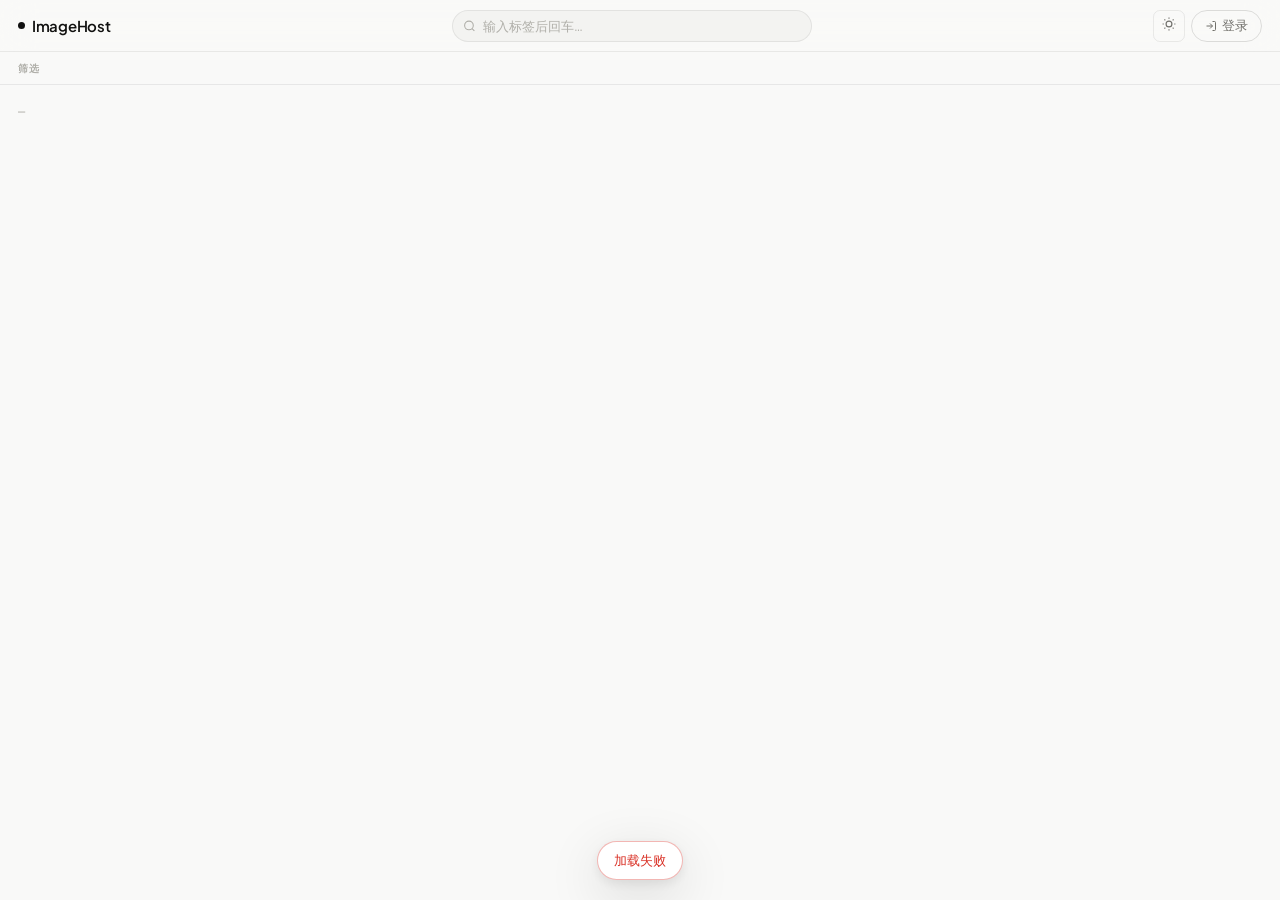
==== frontend/index.html @ a89bc26e "新增上传限制" ====
<!DOCTYPE html>
<html lang="zh-CN" data-theme="dark">
<head>
<meta charset="UTF-8">
<meta name="viewport" content="width=device-width, initial-scale=1.0">
<title>ImageHost</title>
<link rel="preconnect" href="https://fonts.googleapis.com">
<link href="https://fonts.googleapis.com/css2?family=Plus+Jakarta+Sans:ital,wght@0,300;0,400;0,500;0,600;1,300&family=JetBrains+Mono:wght@400;500&display=swap" rel="stylesheet">
<style>
/* ── TOKENS ── */
:root {
  --c-bg:       #f9f9f8;
  --c-surface:  #ffffff;
  --c-surface2: #f3f3f1;
  --c-surface3: #eaeae7;
  --c-text:     #111110;
  --c-text2:    #71706b;
  --c-text3:    #b0afa9;
  --c-border:   rgba(0,0,0,.07);
  --c-border2:  rgba(0,0,0,.12);
  --c-ink:      #111110;
  --c-ink-fg:   #ffffff;
  --c-green:    #1a9e5c;
  --c-red:      #d93025;
  --c-tag-bg:   rgba(0,0,0,.055);
  --c-tag-act:  #111110;
  --c-tag-afg:  #ffffff;
  --c-overlay:  rgba(255,255,255,.6);
  --sh-sm: 0 1px 4px rgba(0,0,0,.06), 0 0 0 1px rgba(0,0,0,.05);
  --sh-md: 0 4px 20px rgba(0,0,0,.10), 0 1px 4px rgba(0,0,0,.06);
  --sh-lg: 0 16px 56px rgba(0,0,0,.14), 0 4px 12px rgba(0,0,0,.08);
  --r: 10px;
  --r-sm: 7px;
  --r-xs: 5px;
  --font: 'Plus Jakarta Sans', sans-serif;
  --mono: 'JetBrains Mono', monospace;
}
[data-theme="dark"] {
  --c-bg:       #0d0d0c;
  --c-surface:  #161615;
  --c-surface2: #1e1e1c;
  --c-surface3: #272725;
  --c-text:     #ededea;
  --c-text2:    #7e7d78;
  --c-text3:    #47463f;
  --c-border:   rgba(255,255,255,.065);
  --c-border2:  rgba(255,255,255,.11);
  --c-ink:      #ededea;
  --c-ink-fg:   #0d0d0c;
  --c-green:    #22c06b;
  --c-red:      #f05c4e;
  --c-tag-bg:   rgba(255,255,255,.06);
  --c-tag-act:  #ededea;
  --c-tag-afg:  #0d0d0c;
  --c-overlay:  rgba(0,0,0,.75);
  --sh-sm: 0 1px 4px rgba(0,0,0,.3), 0 0 0 1px rgba(255,255,255,.04);
  --sh-md: 0 4px 20px rgba(0,0,0,.4), 0 1px 4px rgba(0,0,0,.3);
  --sh-lg: 0 20px 64px rgba(0,0,0,.7), 0 4px 16px rgba(0,0,0,.4);
}

/* ── RESET ── */
*, *::before, *::after { margin:0; padding:0; box-sizing:border-box; }
html { height:100%; }
body {
  background: var(--c-bg);
  color: var(--c-text);
  font-family: var(--font);
  font-size: 14px;
  line-height: 1.6;
  min-height: 100%;
  -webkit-font-smoothing: antialiased;
  transition: background .25s, color .25s;
}
a { text-decoration: none; color: inherit; }
button { font-family: var(--font); cursor: pointer; }

/* ── HEADER ── */
.header {
  position: sticky; top: 0; z-index: 300;
  height: 52px;
  background: color-mix(in srgb, var(--c-bg) 85%, transparent);
  backdrop-filter: blur(16px);
  -webkit-backdrop-filter: blur(16px);
  border-bottom: 1px solid var(--c-border);
  display: flex; align-items: center;
  padding: 0 18px; gap: 12px;
}
.logo {
  font-size: 15px; font-weight: 600; letter-spacing: -.3px;
  color: var(--c-text); flex-shrink: 0;
  display: flex; align-items: center; gap: 7px;
}
.logo-dot {
  width: 7px; height: 7px; border-radius: 50%;
  background: var(--c-text);
  flex-shrink: 0;
}
.header-search {
  flex: 1; display: flex; justify-content: center;
}
.search-box {
  position: relative; width: 100%; max-width: 360px;
  min-height: 32px;
  background: var(--c-surface2);
  border: 1px solid var(--c-border);
  border-radius: 99px;
  padding: 3px 10px 3px 30px;
  display: flex; align-items: center; gap: 5px; flex-wrap: wrap;
  transition: border-color .15s, background .15s;
}
.search-box:focus-within { border-color: var(--c-border2); background: var(--c-surface); }
.search-box svg {
  position: absolute; left: 10px; top: 50%; transform: translateY(-50%);
  width: 13px; height: 13px; color: var(--c-text3); pointer-events: none;
}
.search-tags { display: contents; }
.search-chip {
  display: inline-flex; align-items: center; gap: 4px;
  height: 22px; padding: 0 4px 0 8px; border-radius: 99px;
  background: var(--c-tag-act); color: var(--c-tag-afg);
  font-size: 12px; font-weight: 500; max-width: 120px;
}
.search-chip-name { overflow: hidden; text-overflow: ellipsis; white-space: nowrap; }
.search-chip-x {
  width: 15px; height: 15px; border-radius: 50%;
  border: 1px solid color-mix(in srgb, var(--c-red) 35%, transparent);
  background: color-mix(in srgb, var(--c-red) 12%, transparent);
  color: var(--c-red); cursor: pointer; font-size: 10px; line-height: 0;
  display: inline-flex; align-items: center; justify-content: center; flex-shrink: 0;
}
.search-chip-x:hover { background: color-mix(in srgb, var(--c-red) 22%, transparent); }
.search-input {
  flex: 1; min-width: 90px; height: 24px;
  background: transparent;
  border: 0;
  padding: 0;
  font-family: var(--font); font-size: 13px;
  color: var(--c-text); outline: none;
}
.search-input::placeholder { color: var(--c-text3); }
.header-right {
  display: flex; align-items: center; gap: 6px; flex-shrink: 0;
}

/* ── BUTTONS ── */
.btn {
  display: inline-flex; align-items: center; gap: 5px;
  padding: 0 13px; height: 32px; border-radius: 99px;
  border: 1px solid var(--c-border2);
  font-family: var(--font); font-size: 13px; font-weight: 500;
  color: var(--c-text2); background: transparent;
  transition: all .15s; white-space: nowrap;
}
.btn:hover { color: var(--c-text); background: var(--c-surface2); border-color: var(--c-border2); }
.btn-ink {
  background: var(--c-ink); color: var(--c-ink-fg); border-color: transparent;
}
.btn-ink:hover { opacity: .85; color: var(--c-ink-fg); background: var(--c-ink); border-color: transparent; }
.btn-icon {
  width: 32px; height: 32px; padding: 0; border-radius: var(--r-sm);
  border: 1px solid var(--c-border);
  background: transparent; color: var(--c-text2);
  display: inline-flex; align-items: center; justify-content: center;
  transition: all .15s;
}
.btn-icon:hover { background: var(--c-surface2); color: var(--c-text); }
.btn-ghost-danger {
  color: var(--c-red); border-color: transparent; background: transparent;
  padding: 0 10px; height: 28px; font-size: 12px; border-radius: var(--r-xs);
}
.btn-ghost-danger:hover { background: color-mix(in srgb, var(--c-red) 10%, transparent); }

/* user pill */
.user-pill {
  display: none; align-items: center; gap: 6px;
  height: 32px; padding: 0 10px 0 8px;
  border-radius: 99px;
  border: 1px solid var(--c-border2);
  background: var(--c-surface2);
  font-size: 12px; font-weight: 500; color: var(--c-text2);
}
.user-pill.show { display: flex; }
.user-pill-dot { width: 6px; height: 6px; border-radius: 50%; background: var(--c-green); flex-shrink: 0; }
.user-pill-name { font-family: var(--mono); font-size: 11px; max-width: 72px; overflow: hidden; text-overflow: ellipsis; white-space: nowrap; }
.user-pill-sep { width: 1px; height: 14px; background: var(--c-border2); }
.user-pill-logout {
  background: none; border: none; color: var(--c-text3); font-size: 12px;
  font-family: var(--font); font-weight: 500; cursor: pointer; padding: 0;
  transition: color .15s;
}
.user-pill-logout:hover { color: var(--c-red); }

/* theme icon toggle */
[data-theme="dark"]  .icon-sun  { display: none; }
[data-theme="light"] .icon-moon { display: none; }

/* ── TAG ROW ── */
.tagrow {
  background: var(--c-bg);
  border-bottom: 1px solid var(--c-border);
  padding: 8px 18px;
  display: flex; align-items: center; gap: 7px;
  overflow-x: auto; scrollbar-width: none;
  cursor: grab;
  user-select: none;
  -webkit-user-select: none;
  overscroll-behavior-x: contain;
}
.tagrow.dragging { cursor: grabbing; }
.tagrow::-webkit-scrollbar { display: none; }
.tagrow-label {
  font-size: 10px; font-weight: 600; letter-spacing: .07em;
  text-transform: uppercase; color: var(--c-text3);
  white-space: nowrap; flex-shrink: 0;
}
.tag {
  display: inline-flex; align-items: center; gap: 4px;
  padding: 0 10px; height: 26px; border-radius: 99px;
  background: var(--c-tag-bg); border: 1px solid transparent;
  font-size: 12px; font-weight: 500; color: var(--c-text2);
  cursor: pointer; transition: all .15s; white-space: nowrap; flex-shrink: 0;
}
.tag:hover { background: var(--c-surface3); color: var(--c-text); }
.tag.on { background: var(--c-tag-act); color: var(--c-tag-afg); }
.tag-count {
  font-size: 10px; font-family: var(--mono); opacity: .55;
}
.tag.on .tag-count { opacity: .65; }

/* ── MAIN ── */
.main { padding: 18px; max-width: 1600px; margin: 0 auto; }
.bar {
  display: flex; align-items: center; justify-content: space-between;
  margin-bottom: 16px; gap: 8px; flex-wrap: wrap;
}
.bar-actions {
  display: flex; align-items: center; justify-content: flex-end;
  gap: 8px; flex-wrap: wrap;
}
.bar-count {
  font-size: 12px; font-family: var(--mono); color: var(--c-text3);
}
.bar-count b { color: var(--c-text2); font-weight: 500; }
.bulk-actions {
  position: fixed;
  top: 64px;
  right: 18px;
  z-index: 360;
  display: none; align-items: center; gap: 6px; flex-wrap: wrap;
  padding: 4px;
  border: 1px solid var(--c-border);
  border-radius: 99px;
  background: var(--c-surface2);
  box-shadow: var(--sh-md);
  backdrop-filter: blur(14px);
  -webkit-backdrop-filter: blur(14px);
}
.bulk-actions.show { display: flex; }
.bulk-count {
  padding: 0 8px;
  font-size: 11px; font-family: var(--mono); color: var(--c-text2);
  white-space: nowrap;
}
.btn-bulk {
  height: 26px; padding: 0 9px;
  border-radius: 99px;
  font-size: 11px;
}
.btn-bulk-danger {
  color: var(--c-red);
  border-color: color-mix(in srgb, var(--c-red) 28%, transparent);
}
.btn-bulk-danger:hover {
  color: var(--c-red);
  background: color-mix(in srgb, var(--c-red) 10%, transparent);
}

/* ── MASONRY ── */
.masonry {
  --cols: 5;
  --gap: 10px;
  position: relative;
  display: block;
  width: 100%;
}

.card {
  position: absolute;
  top: 0;
  left: 0;
  border-radius: var(--r);
  overflow: hidden;
  background: var(--c-surface3);
  cursor: zoom-in;
  will-change: transform;
}
.card::before {
  content: "";
  position: absolute;
  inset: 0;
  z-index: 0;
  background: linear-gradient(110deg, var(--c-surface2) 0%, var(--c-surface3) 42%, var(--c-surface2) 84%);
  background-size: 220% 100%;
  animation: cardLoad 1.25s ease-in-out infinite;
  opacity: 1;
  transition: opacity .22s;
}
.card::after {
  content: "";
  position: absolute;
  left: 50%;
  top: 50%;
  z-index: 1;
  width: 22px;
  height: 22px;
  margin: -11px 0 0 -11px;
  border-radius: 50%;
  border: 2px solid color-mix(in srgb, var(--c-text2) 24%, transparent);
  border-top-color: var(--c-text2);
  animation: spin .75s linear infinite;
  opacity: .85;
  transition: opacity .18s;
}
.card.loaded::before,
.card.loaded::after,
.card.error::after { opacity: 0; pointer-events: none; }
.card.error::before { opacity: .45; animation: none; }
.card img {
  width: 100%; height: 100%; display: block;
  object-fit: cover;
  opacity: 0;
  position: relative;
  z-index: 1;
  transition: opacity .24s ease, transform .45s cubic-bezier(.25,.46,.45,.94);
}
.card.is-landscape { aspect-ratio: 4 / 3; }
.card.is-portrait { aspect-ratio: 3 / 4; }
.card.is-square { aspect-ratio: 1 / 1; }
.card.loaded img { opacity: 1; }
.card:hover img { transform: scale(1.04); }
@keyframes cardLoad { 0%{background-position: 120% 0} 100%{background-position: -120% 0} }
@keyframes spin { to { transform: rotate(360deg); } }

.card-select {
  position: absolute;
  top: 8px;
  left: 8px;
  z-index: 4;
  width: 28px;
  height: 28px;
  display: flex;
  align-items: center;
  justify-content: center;
  opacity: 0;
  transform: translateY(-2px);
  transition: opacity .16s, transform .16s;
  cursor: pointer;
}
.card:hover .card-select,
.card.selected .card-select {
  opacity: 1;
  transform: translateY(0);
}
.card-select input {
  position: absolute;
  opacity: 0;
  pointer-events: none;
}
.card-select-box {
  width: 18px;
  height: 18px;
  border-radius: 5px;
  border: 1.5px solid rgba(255,255,255,.78);
  background: rgba(0,0,0,.38);
  box-shadow: 0 2px 10px rgba(0,0,0,.3);
  backdrop-filter: blur(8px);
  -webkit-backdrop-filter: blur(8px);
  display: flex;
  align-items: center;
  justify-content: center;
  color: #fff;
  transition: background .15s, border-color .15s;
}
.card-select-box svg {
  width: 13px;
  height: 13px;
  opacity: 0;
  transform: scale(.8);
  transition: opacity .12s, transform .12s;
}
.card.selected .card-select-box {
  background: var(--c-ink);
  border-color: var(--c-ink);
  color: var(--c-ink-fg);
}
.card.selected .card-select-box svg {
  opacity: 1;
  transform: scale(1);
}

/* hover action strip — slim, at the bottom */
.card-strip {
  position: absolute; bottom: 0; left: 0; right: 0;
  z-index: 2;
  padding: 28px 8px 8px;
  background: linear-gradient(to top, rgba(0,0,0,.72) 0%, transparent 100%);
  display: flex; align-items: flex-end; justify-content: space-between;
  opacity: 0; transition: opacity .22s;
  gap: 4px;
}
.card:hover .card-strip { opacity: 1; }

.card-tags-row {
  display: flex; flex-wrap: wrap; gap: 3px; flex: 1; min-width: 0;
}
.card-tag-chip {
  padding: 1px 6px; border-radius: 99px; font-size: 9px; font-weight: 600;
  background: rgba(255,255,255,.16); color: rgba(255,255,255,.9);
  cursor: pointer; transition: background .15s; letter-spacing: .02em;
}
.card-tag-chip:hover { background: rgba(255,255,255,.3); }

.card-btns { display: flex; gap: 4px; flex-shrink: 0; }
.card-action {
  width: 26px; height: 26px; border-radius: var(--r-xs);
  background: rgba(255,255,255,.14); backdrop-filter: blur(8px);
  border: none; color: rgba(255,255,255,.9);
  display: flex; align-items: center; justify-content: center;
  cursor: pointer; transition: background .15s; flex-shrink: 0;
}
.card-action:hover { background: rgba(255,255,255,.28); }
.card-action.del { background: rgba(220,50,40,.45); }
.card-action.del:hover { background: rgba(220,50,40,.72); }
.card-action svg { width: 13px; height: 13px; }

.gif-chip {
  position: absolute; top: 8px; right: 8px;
  z-index: 2;
  background: #e83535; color: #fff;
  border-radius: 4px; padding: 1px 5px;
  font-size: 9px; font-weight: 700; font-family: var(--mono);
  letter-spacing: .05em; line-height: 16px;
}

/* skeleton */
.skel {
  position: absolute;
  top: 0;
  left: 0;
  border-radius: var(--r); background: var(--c-surface2);
  animation: sk 1.5s ease-in-out infinite;
  will-change: transform;
}
.skel.is-landscape { aspect-ratio: 4 / 3; }
.skel.is-portrait { aspect-ratio: 3 / 4; }
.skel.is-square { aspect-ratio: 1 / 1; }
@keyframes sk { 0%,100%{opacity:1} 50%{opacity:.4} }

/* empty */
.empty {
  text-align: center; padding: 80px 20px;
  color: var(--c-text3);
}
.empty-icon { font-size: 40px; margin-bottom: 12px; opacity: .35; }
.empty h3 { font-size: 18px; font-weight: 500; color: var(--c-text2); margin-bottom: 6px; }
.empty p { font-size: 13px; }

#sentinel { height: 1px; }
.spinner { text-align: center; padding: 20px; font-size: 12px; color: var(--c-text3); display: none; font-family: var(--mono); }
.spinner.on { display: block; }

/* ── MODALS / BACKDROPS ── */
.backdrop {
  display: none; position: fixed; inset: 0;
  background: var(--c-overlay);
  backdrop-filter: blur(8px); -webkit-backdrop-filter: blur(8px);
  z-index: 400;
  align-items: center; justify-content: center;
  padding: 20px;
}
.backdrop.open { display: flex; }

.sheet {
  background: var(--c-surface);
  border: 1px solid var(--c-border2);
  border-radius: 18px;
  width: 100%; max-width: 400px;
  box-shadow: var(--sh-lg);
  animation: sheetIn .2s cubic-bezier(.34,1.4,.64,1);
  overflow: hidden;
}
@keyframes sheetIn {
  from { opacity:0; transform: scale(.94) translateY(10px); }
  to   { opacity:1; transform: none; }
}
.sheet-head {
  padding: 20px 20px 0;
  display: flex; align-items: flex-start; justify-content: space-between;
}
.sheet-title { font-size: 18px; font-weight: 600; letter-spacing: -.3px; }
.sheet-sub { font-size: 12px; color: var(--c-text2); margin-top: 3px; }
.sheet-x {
  width: 28px; height: 28px; border-radius: var(--r-sm);
  border: 1px solid var(--c-border); background: var(--c-surface2);
  color: var(--c-text2); cursor: pointer; flex-shrink: 0;
  display: flex; align-items: center; justify-content: center;
  font-size: 14px; transition: all .15s; line-height: 1;
}
.sheet-x:hover { color: var(--c-text); background: var(--c-surface3); }
.sheet-body { padding: 16px 20px; }
.sheet-foot {
  padding: 0 20px 18px;
  display: flex; gap: 7px; justify-content: flex-end; align-items: center;
}

/* form */
.field { margin-bottom: 14px; }
.field:last-child { margin-bottom: 0; }
.label {
  display: block; font-size: 11px; font-weight: 600;
  color: var(--c-text2); text-transform: uppercase;
  letter-spacing: .07em; margin-bottom: 6px;
}
.input {
  width: 100%; height: 38px;
  background: var(--c-surface2); border: 1px solid var(--c-border);
  border-radius: var(--r-sm); padding: 0 11px;
  font-family: var(--font); font-size: 13px;
  color: var(--c-text); outline: none;
  transition: border-color .15s, background .15s;
}
.input:focus { border-color: var(--c-border2); background: var(--c-surface); }
.input::placeholder { color: var(--c-text3); }
.err { font-size: 12px; color: var(--c-red); margin-top: 5px; display: none; }
.err.on { display: block; }

.check-row {
  display: flex; align-items: center; gap: 8px;
  cursor: pointer; user-select: none; font-size: 13px; color: var(--c-text2);
}
.check-row input[type=checkbox] { width: 14px; height: 14px; accent-color: var(--c-ink); cursor: pointer; }

/* upload sheet */
.upload-sheet { max-width: 500px; }
.drop {
  border: 1.5px dashed var(--c-border2); border-radius: var(--r);
  padding: 28px 20px; text-align: center; cursor: pointer;
  transition: all .18s; background: var(--c-surface2); position: relative; overflow: hidden;
}
.drop:hover, .drop.over { border-color: var(--c-text2); background: var(--c-surface3); }
.drop input[type=file] { position:absolute; inset:0; opacity:0; cursor:pointer; }
.drop-icon { font-size: 28px; margin-bottom: 8px; opacity: .4; }
.drop-text { font-size: 13px; font-weight: 500; color: var(--c-text2); margin-bottom: 3px; }
.drop-hint { font-size: 12px; color: var(--c-text3); }

.flist { margin-top: 9px; max-height: 180px; overflow-y: auto; display: flex; flex-direction: column; gap: 4px; }
.fitem {
  display: flex; align-items: center; gap: 8px; padding: 6px 7px;
  background: var(--c-surface2); border-radius: var(--r-sm); border: 1px solid var(--c-border);
}
.fitem-thumb {
  width: 34px; height: 34px; border-radius: var(--r-xs); object-fit: cover;
  background: var(--c-surface3); border: 1px solid var(--c-border); flex-shrink: 0;
}
.fitem-main { flex: 1; min-width: 0; display: flex; flex-direction: column; gap: 1px; }
.fitem-meta { display: flex; align-items: center; gap: 7px; }
.fitem-name { flex: 1; font-size: 11px; font-family: var(--mono); color: var(--c-text2); overflow: hidden; text-overflow: ellipsis; white-space: nowrap; }
.fitem-sz { font-size: 10px; color: var(--c-text3); white-space: nowrap; }
.fitem-st { font-size: 11px; white-space: nowrap; color: var(--c-text3); font-family: var(--mono); }
.fitem-st.ok { color: var(--c-green); }
.fitem-st.er { color: var(--c-red); }
.fitem-rm {
  width: 24px; height: 24px; border-radius: var(--r-xs);
  border: 1px solid color-mix(in srgb, var(--c-red) 30%, transparent);
  background: color-mix(in srgb, var(--c-red) 10%, transparent); color: var(--c-red);
  display: flex; align-items: center; justify-content: center;
  font-size: 16px; line-height: 0; flex-shrink: 0; transition: all .15s;
}
.fitem-rm:hover { background: color-mix(in srgb, var(--c-red) 18%, transparent); border-color: color-mix(in srgb, var(--c-red) 45%, transparent); }
.fitem-rm:disabled { opacity: .35; cursor: not-allowed; }
.flist-head {
  display: none; align-items: center; justify-content: space-between; gap: 8px;
  margin-top: 10px;
}
.flist-head.show { display: flex; }
.flist-title { font-size: 11px; font-family: var(--mono); color: var(--c-text3); }
.btn-clear-files {
  height: 24px; padding: 0 9px; border-radius: 99px;
  border: 1px solid color-mix(in srgb, var(--c-red) 35%, transparent);
  background: color-mix(in srgb, var(--c-red) 10%, transparent);
  color: var(--c-red); font-size: 11px; font-weight: 600;
}
.btn-clear-files:hover { background: color-mix(in srgb, var(--c-red) 18%, transparent); }

/* tags input */
.tags-box {
  background: var(--c-surface2); border: 1px solid var(--c-border);
  border-radius: var(--r-sm); padding: 6px 8px;
  display: flex; flex-wrap: wrap; gap: 5px;
  cursor: text; min-height: 38px; transition: border-color .15s;
}
.tags-box:focus-within { border-color: var(--c-border2); }
.tchip {
  display: inline-flex; align-items: center; gap: 3px; padding: 2px 8px;
  background: var(--c-surface3); border: 1px solid var(--c-border2);
  border-radius: 99px; font-size: 12px; color: var(--c-text); font-weight: 500;
}
.tchip-x {
  width: 16px; height: 16px; border-radius: 50%;
  background: color-mix(in srgb, var(--c-red) 10%, transparent);
  border: 1px solid color-mix(in srgb, var(--c-red) 28%, transparent);
  color: var(--c-red); cursor: pointer; font-size: 13px; padding: 0;
  line-height: 0; display: inline-flex; align-items: center; justify-content: center;
  transition: all .15s;
}
.tchip-x:hover { background: color-mix(in srgb, var(--c-red) 18%, transparent); }
.ttxt {
  background: none; border: none; outline: none;
  color: var(--c-text); font-family: var(--font); font-size: 13px; min-width: 80px; flex: 1;
}
.up-ok {
  margin-top: 8px; padding: 9px 11px;
  background: color-mix(in srgb, var(--c-green) 10%, transparent);
  border: 1px solid color-mix(in srgb, var(--c-green) 25%, transparent);
  border-radius: var(--r-sm); font-size: 12px; color: var(--c-green); display: none;
}

.page-drop-hint {
  position: fixed; inset: 0; z-index: 650;
  display: none; align-items: center; justify-content: center;
  background: color-mix(in srgb, var(--c-bg) 72%, transparent);
  backdrop-filter: blur(10px); -webkit-backdrop-filter: blur(10px);
  pointer-events: none;
}
.page-drop-hint.show { display: flex; }
.page-drop-card {
  width: min(420px, calc(100vw - 40px));
  padding: 28px 26px;
  border-radius: 22px;
  border: 1.5px dashed var(--c-border2);
  background: var(--c-surface);
  box-shadow: var(--sh-lg);
  text-align: center;
}
.page-drop-icon { font-size: 34px; color: var(--c-text2); margin-bottom: 8px; }
.page-drop-title { font-size: 18px; font-weight: 600; letter-spacing: -.2px; }
.page-drop-sub { margin-top: 4px; font-size: 13px; color: var(--c-text2); }

/* ── LIGHTBOX ── */
.lb {
  display: none; position: fixed; inset: 0;
  background: rgba(0,0,0,.95); z-index: 500;
  flex-direction: column; align-items: center; justify-content: center;
  padding: 56px 52px 80px;
}
.lb.open { display: flex; }
.lb-img {
  max-width: 100%; max-height: 100%;
  object-fit: contain; border-radius: var(--r-sm);
  animation: lbIn .18s ease;
}
@keyframes lbIn { from { opacity:0; transform:scale(.96); } to { opacity:1; transform:none; } }
.lb-close {
  position: absolute; top: 16px; right: 16px;
  width: 36px; height: 36px; border-radius: var(--r-sm);
  background: rgba(255,255,255,.1); border: 1px solid rgba(255,255,255,.14);
  color: #fff; cursor: pointer; font-size: 16px;
  display: flex; align-items: center; justify-content: center;
  backdrop-filter: blur(4px); transition: background .15s;
}
.lb-close:hover { background: rgba(255,255,255,.2); }
.lb-nav {
  position: absolute; top: 50%; transform: translateY(-50%);
  background: rgba(255,255,255,.08); border: 1px solid rgba(255,255,255,.11);
  color: #fff; border-radius: var(--r-sm);
  width: 36px; height: 52px; cursor: pointer; font-size: 18px;
  display: flex; align-items: center; justify-content: center;
  backdrop-filter: blur(4px); transition: background .15s;
}
.lb-nav:hover { background: rgba(255,255,255,.17); }
.lb-prev { left: 10px; }
.lb-next { right: 10px; }

/* bottom bar */
.lb-bar {
  position: absolute; bottom: 0; left: 0; right: 0;
  background: rgba(10,10,9,.88);
  backdrop-filter: blur(14px); -webkit-backdrop-filter: blur(14px);
  border-top: 1px solid rgba(255,255,255,.07);
  padding: 10px 16px;
  display: flex; align-items: center; gap: 7px; flex-wrap: wrap; justify-content: center;
  min-height: 52px;
}
.lb-tags { display: flex; gap: 5px; flex-wrap: wrap; align-items: center; }
.lb-tag {
  padding: 2px 8px; border-radius: 99px;
  background: rgba(255,255,255,.09); font-size: 11px; color: rgba(255,255,255,.65);
}
.lb-sep { width: 1px; height: 18px; background: rgba(255,255,255,.1); flex-shrink: 0; }
.lbtn {
  display: inline-flex; align-items: center; gap: 5px;
  padding: 0 11px; height: 30px; border-radius: var(--r-sm);
  background: rgba(255,255,255,.07); border: 1px solid rgba(255,255,255,.11);
  color: rgba(255,255,255,.65); font-family: var(--font); font-size: 12px; font-weight: 500;
  cursor: pointer; transition: all .15s; white-space: nowrap;
}
.lbtn:hover { background: rgba(255,255,255,.16); color: #fff; }
.lbtn.copied { background: color-mix(in srgb, var(--c-green) 18%, transparent); border-color: color-mix(in srgb, var(--c-green) 35%, transparent); color: var(--c-green); }
.lbtn.editing { background: rgba(255,255,255,.16); color: #fff; }

.lb-tag-editor {
  display: none; position: absolute; bottom: 60px;
  left: 50%; transform: translateX(-50%);
  width: min(94vw, 440px);
  padding: 12px;
  border-radius: 14px;
  background: #1b1b19; border: 1px solid rgba(255,255,255,.12);
  box-shadow: 0 8px 32px rgba(0,0,0,.7); z-index: 11;
}
.lb-tag-editor.on { display: block; }
.lb-tag-editor-title { font-size: 10px; color: #777; text-transform: uppercase; letter-spacing: .06em; margin-bottom: 8px; font-family: var(--mono); }
.lb-tag-edit-box {
  min-height: 38px; padding: 6px 8px;
  border-radius: var(--r-sm); border: 1px solid rgba(255,255,255,.12);
  background: rgba(255,255,255,.06);
  display: flex; flex-wrap: wrap; gap: 5px; align-items: center;
}
.lb-tag-edit-chip {
  display: inline-flex; align-items: center; gap: 4px;
  padding: 2px 7px; border-radius: 99px;
  background: rgba(255,255,255,.12); color: rgba(255,255,255,.82);
  font-size: 12px; font-weight: 500;
}
.lb-tag-edit-rm {
  width: 16px; height: 16px; border-radius: 50%;
  border: 1px solid color-mix(in srgb, var(--c-red) 35%, transparent);
  background: color-mix(in srgb, var(--c-red) 12%, transparent);
  color: var(--c-red); display: inline-flex; align-items: center; justify-content: center;
  font-size: 11px; line-height: 0; cursor: pointer;
}
.lb-tag-edit-input {
  flex: 1; min-width: 110px; border: 0; outline: 0; background: transparent;
  color: #fff; font-family: var(--font); font-size: 13px;
}
.lb-tag-editor-actions { display: flex; justify-content: flex-end; gap: 7px; margin-top: 9px; }
.lb-tag-editor-actions .lbtn { height: 28px; }
.lb-tag-editor-actions .save { color: var(--c-green); border-color: color-mix(in srgb, var(--c-green) 30%, transparent); }

/* URL fallback panel */
.url-panel {
  display: none; position: absolute; bottom: 60px;
  left: 50%; transform: translateX(-50%);
  background: #1b1b19; border: 1px solid rgba(255,255,255,.12);
  border-radius: 12px; padding: 11px 13px;
  min-width: 300px; max-width: min(94vw, 520px);
  box-shadow: 0 8px 32px rgba(0,0,0,.7); z-index: 10;
}
.url-panel.on { display: block; }
.url-panel-title { font-size: 10px; color: #666; text-transform: uppercase; letter-spacing: .06em; margin-bottom: 7px; font-family: var(--mono); }
.url-row { display: flex; gap: 6px; align-items: center; margin-bottom: 5px; }
.url-row:last-child { margin-bottom: 0; }
.url-lbl { font-size: 10px; color: #666; width: 34px; flex-shrink: 0; font-family: var(--mono); }
.url-in {
  flex: 1; background: rgba(255,255,255,.05); border: 1px solid rgba(255,255,255,.09);
  border-radius: 5px; padding: 4px 8px;
  font-family: var(--mono); font-size: 11px; color: #bbb;
  overflow: hidden; text-overflow: ellipsis; white-space: nowrap;
  cursor: text; user-select: all; outline: none;
}
.url-copy {
  background: rgba(255,255,255,.09); border: 1px solid rgba(255,255,255,.13);
  color: #aaa; border-radius: 5px; padding: 0 10px; height: 26px;
  font-size: 11px; font-family: var(--font); cursor: pointer; transition: all .15s; white-space: nowrap;
}
.url-copy:hover { background: rgba(255,255,255,.18); color: #fff; }

/* ── TOAST ── */
.toast {
  position: fixed; bottom: 20px; left: 50%;
  transform: translateX(-50%) translateY(60px);
  background: var(--c-surface);
  border: 1px solid var(--c-border2);
  border-radius: 99px; padding: 8px 16px;
  font-size: 13px; font-weight: 500;
  box-shadow: var(--sh-lg); z-index: 999;
  opacity: 0; transition: all .24s cubic-bezier(.34,1.4,.64,1);
  pointer-events: none; white-space: nowrap;
}
.toast.on { opacity: 1; transform: translateX(-50%) translateY(0); }
.toast.ok { border-color: color-mix(in srgb, var(--c-green) 35%, transparent); color: var(--c-green); }
.toast.bad { border-color: color-mix(in srgb, var(--c-red) 35%, transparent); color: var(--c-red); }

/* ── SCROLLBAR ── */
::-webkit-scrollbar { width: 4px; height: 4px; }
::-webkit-scrollbar-track { background: transparent; }
::-webkit-scrollbar-thumb { background: var(--c-border2); border-radius: 99px; }

/* ── RESPONSIVE ── */
@media (max-width: 600px) {
  .masonry { --gap: 8px; }
  .bulk-actions {
    left: 12px;
    right: 12px;
    top: auto;
    bottom: calc(12px + env(safe-area-inset-bottom, 0px));
    justify-content: flex-start;
    flex-wrap: nowrap;
    overflow-x: auto;
    -webkit-overflow-scrolling: touch;
    scrollbar-width: none;
    border-radius: var(--r);
    padding: 10px 10px;
  }
  .bulk-actions::-webkit-scrollbar { display: none; }

  body.bulk-actions-on .main {
    padding-bottom: calc(92px + env(safe-area-inset-bottom, 0px));
  }
  body.bulk-actions-on .toast {
    bottom: calc(20px + 72px + env(safe-area-inset-bottom, 0px));
  }
  .header-search { display: none; }
  .main { padding: 12px; }
  .lb { padding: 48px 42px 72px; }
}
</style>
</head>
<body>

<!-- HEADER -->
<header class="header">
  <div class="logo">
    <span class="logo-dot"></span>
    ImageHost
  </div>
  <div class="header-search">
      <div class="search-box">
        <svg viewBox="0 0 24 24" fill="none" stroke="currentColor" stroke-width="2">
          <circle cx="11" cy="11" r="8"/><path d="m21 21-4.35-4.35"/>
        </svg>
        <div class="search-tags" id="searchTags"></div>
        <input class="search-input" id="searchInput" type="text" placeholder="输入标签后回车…">
      </div>
  </div>
  <div class="header-right">
    <!-- login state pill -->
    <div class="user-pill" id="userPill">
      <span class="user-pill-dot"></span>
      <span class="user-pill-name" id="userPillName"></span>
      <span class="user-pill-sep"></span>
      <button class="user-pill-logout" onclick="logout()">退出</button>
    </div>
    <!-- theme toggle -->
    <button class="btn-icon" onclick="toggleTheme()" title="切换主题">
      <span class="icon-sun">
        <svg width="14" height="14" viewBox="0 0 24 24" fill="none" stroke="currentColor" stroke-width="2">
          <circle cx="12" cy="12" r="5"/><path d="M12 1v2M12 21v2M4.22 4.22l1.42 1.42M18.36 18.36l1.42 1.42M1 12h2M21 12h2M4.22 19.78l1.42-1.42M18.36 5.64l1.42-1.42"/>
        </svg>
      </span>
      <span class="icon-moon">
        <svg width="14" height="14" viewBox="0 0 24 24" fill="none" stroke="currentColor" stroke-width="2">
          <path d="M21 12.79A9 9 0 1 1 11.21 3 7 7 0 0 0 21 12.79z"/>
        </svg>
      </span>
    </button>
    <!-- upload (hidden until logged in) -->
    <button class="btn btn-ink" id="uploadBtn" style="display:none" onclick="openUpload()">
      <svg width="12" height="12" viewBox="0 0 24 24" fill="none" stroke="currentColor" stroke-width="2.5">
        <path d="M21 15v4a2 2 0 0 1-2 2H5a2 2 0 0 1-2-2v-4"/>
        <polyline points="17 8 12 3 7 8"/><line x1="12" y1="3" x2="12" y2="15"/>
      </svg>
      上传
    </button>
    <!-- login (shown when not logged in) -->
    <button class="btn" id="loginBtn" onclick="openAuth()">
      <svg width="12" height="12" viewBox="0 0 24 24" fill="none" stroke="currentColor" stroke-width="2">
        <path d="M15 3h4a2 2 0 0 1 2 2v14a2 2 0 0 1-2 2h-4"/>
        <polyline points="10 17 15 12 10 7"/><line x1="15" y1="12" x2="3" y2="12"/>
      </svg>
      登录
    </button>
  </div>
</header>

<!-- TAG ROW -->
<div class="tagrow" id="tagrow">
  <span class="tagrow-label">筛选</span>
  <div id="tagPills" style="display:flex;flex-wrap:nowrap;gap:6px;align-items:center;"></div>
</div>

<!-- MAIN -->
<div class="main">
  <div class="bar">
    <div class="bar-count" id="barCount">—</div>
    <div class="bar-actions">
      <div class="bulk-actions" id="bulkActions">
        <span class="bulk-count" id="bulkCount">已选 0</span>
        <button class="btn btn-bulk" onclick="batchCopyUrls()">复制 URL</button>
        <button class="btn btn-bulk" onclick="batchDownloadImages()">下载</button>
        <button class="btn btn-bulk btn-bulk-danger" id="bulkDeleteBtn" onclick="batchDeleteImages()">删除</button>
        <button class="btn btn-bulk" onclick="clearSelection()">取消</button>
      </div>
      <button class="btn" id="clearBtn" style="display:none;font-size:12px;height:28px;padding:0 10px" onclick="clearFilters()">
        清除筛选
      </button>
    </div>
  </div>
  <div class="masonry" id="gallery"></div>
  <div id="sentinel"></div>
  <div class="spinner" id="spinner">loading…</div>
  <div class="empty" id="emptyState" style="display:none">
    <div class="empty-icon">◻</div>
    <h3>暂无图片</h3>
    <p>上传一些图片开始吧</p>
  </div>
</div>

<!-- AUTH MODAL -->
<div class="backdrop" id="authBackdrop">
  <div class="sheet">
    <div class="sheet-head">
      <div>
        <div class="sheet-title">登录</div>
        <div class="sheet-sub">输入上传密码以继续</div>
      </div>
      <button class="sheet-x" onclick="closeAuth()">✕</button>
    </div>
    <div class="sheet-body">
      <div class="field">
        <label class="label">密码</label>
        <input type="password" class="input" id="authPwd" placeholder="输入密码…" onkeydown="if(event.key==='Enter')submitAuth()">
        <div class="err" id="authErr">密码错误，请重试</div>
      </div>
      <label class="check-row">
        <input type="checkbox" id="rememberMe" checked>
        <span style="font-size:13px;color:var(--c-text2)">记住密码</span>
      </label>
    </div>
    <div class="sheet-foot">
      <button class="btn" onclick="closeAuth()">取消</button>
      <button class="btn btn-ink" onclick="submitAuth()">确认</button>
    </div>
  </div>
</div>

<!-- UPLOAD MODAL -->
<div class="backdrop" id="uploadBackdrop">
  <div class="sheet upload-sheet">
    <div class="sheet-head">
      <div>
        <div class="sheet-title">上传图片</div>
        <div class="sheet-sub">支持 JPG · PNG · WebP · GIF，自动转 WebP</div>
      </div>
      <button class="sheet-x" onclick="closeUpload()">✕</button>
    </div>
    <div class="sheet-body">
      <div class="drop" id="dz">
        <input type="file" id="fileInput" multiple accept="image/*">
        <div class="drop-icon">⊕</div>
        <div class="drop-text">点击选择或拖放图片</div>
        <div class="drop-hint">支持批量</div>
      </div>
      <div class="up-ok" id="upOk"></div>
      <div class="field" style="margin-top:12px">
        <label class="label">
          标签
          <span style="font-weight:400;text-transform:none;font-size:10px;color:var(--c-text3);letter-spacing:0"> — Enter 或逗号添加</span>
        </label>
        <div class="tags-box" id="tagsBox" onclick="document.getElementById('tagTxt').focus()">
          <input type="text" id="tagTxt" class="ttxt" placeholder="添加标签…" onkeydown="onTagKey(event)">
        </div>
      </div>
      <div class="flist-head" id="flistHead">
        <span class="flist-title" id="flistTitle">待上传 0 张</span>
        <button class="btn-clear-files" type="button" onclick="clearAllPendingFiles()">清空全部</button>
      </div>
      <div class="flist" id="flist"></div>
    </div>
    <div class="sheet-foot">
      <button class="btn" onclick="closeUpload()">取消</button>
      <button class="btn btn-ink" id="doUpBtn" onclick="doUpload()">
        <svg width="12" height="12" viewBox="0 0 24 24" fill="none" stroke="currentColor" stroke-width="2.5">
          <path d="M21 15v4a2 2 0 0 1-2 2H5a2 2 0 0 1-2-2v-4"/>
          <polyline points="17 8 12 3 7 8"/><line x1="12" y1="3" x2="12" y2="15"/>
        </svg>
        开始上传
      </button>
    </div>
  </div>
</div>

<!-- LIGHTBOX -->
<div class="lb" id="lb" onclick="lbBgClick(event)">
  <button class="lb-nav lb-prev" onclick="lbNav(-1)">&#8249;</button>
  <button class="lb-nav lb-next" onclick="lbNav(1)">&#8250;</button>
  <button class="lb-close" onclick="closeLb()">✕</button>
  <img class="lb-img" id="lbImg" src="" alt="">

  <!-- URL fallback panel -->
  <div class="url-panel" id="urlPanel">
    <div class="url-panel-title">手动复制链接</div>
    <div class="url-row">
      <span class="url-lbl">WebP</span>
      <input type="text" class="url-in" id="urlWebp" readonly onclick="this.select()">
      <button class="url-copy" onclick="manualCopy('urlWebp',this)">复制</button>
    </div>
    <div class="url-row">
      <span class="url-lbl">原图</span>
      <input type="text" class="url-in" id="urlOrig" readonly onclick="this.select()">
      <button class="url-copy" onclick="manualCopy('urlOrig',this)">复制</button>
    </div>
  </div>

  <div class="lb-tag-editor" id="lbTagEditor">
    <div class="lb-tag-editor-title">编辑标签</div>
    <div class="lb-tag-edit-box" id="lbTagEditBox" onclick="document.getElementById('lbTagInput').focus()">
      <input class="lb-tag-edit-input" id="lbTagInput" type="text" placeholder="输入标签，Enter 添加" onkeydown="lbTagInputKey(event)">
    </div>
    <div class="lb-tag-editor-actions">
      <button class="lbtn" onclick="cancelLbTagEdit()">取消</button>
      <button class="lbtn save" id="lbTagSaveBtn" onclick="saveLbTags()">保存标签</button>
    </div>
  </div>

  <div class="lb-bar">
    <div class="lb-tags" id="lbTags"></div>
    <div class="lb-sep" id="lbSep" style="display:none"></div>
    <button class="lbtn" id="lbCopyW" onclick="lbCopy('webp')">
      <svg width="11" height="11" viewBox="0 0 24 24" fill="none" stroke="currentColor" stroke-width="2"><rect x="9" y="9" width="13" height="13" rx="2"/><path d="M5 15H4a2 2 0 0 1-2-2V4a2 2 0 0 1 2-2h9a2 2 0 0 1 2 2v1"/></svg>
      WebP 链接
    </button>
    <button class="lbtn" id="lbCopyO" onclick="lbCopy('orig')">
      <svg width="11" height="11" viewBox="0 0 24 24" fill="none" stroke="currentColor" stroke-width="2"><rect x="9" y="9" width="13" height="13" rx="2"/><path d="M5 15H4a2 2 0 0 1-2-2V4a2 2 0 0 1 2-2h9a2 2 0 0 1 2 2v1"/></svg>
      原图链接
    </button>
    <button class="lbtn" onclick="triggerDl()">
      <svg width="11" height="11" viewBox="0 0 24 24" fill="none" stroke="currentColor" stroke-width="2"><path d="M21 15v4a2 2 0 0 1-2 2H5a2 2 0 0 1-2-2v-4"/><polyline points="7 10 12 15 17 10"/><line x1="12" y1="15" x2="12" y2="3"/></svg>
      下载原图
    </button>
    <button class="lbtn" id="lbEditTagsBtn" onclick="openLbTagEdit()">
      <svg width="11" height="11" viewBox="0 0 24 24" fill="none" stroke="currentColor" stroke-width="2"><path d="M20.59 13.41 13.42 20.58a2 2 0 0 1-2.83 0L2 12V2h10l8.59 8.59a2 2 0 0 1 0 2.82z"/><line x1="7" y1="7" x2="7.01" y2="7"/></svg>
      修改标签
    </button>
  </div>
</div>

<div class="toast" id="toast"></div>

<div class="page-drop-hint" id="pageDropHint">
  <div class="page-drop-card">
    <div class="page-drop-icon">⊕</div>
    <div class="page-drop-title">松开以加入上传队列</div>
    <div class="page-drop-sub">可直接把图片拖拽到网页中上传</div>
  </div>
</div>

<script>
/* ────────────────────────────────── STATE */
const PWKEY = 'ih_pwd';
let page=1, PG=20, total=0, loading=false, done=false;
let activeTags=[], q='';
let pwd='';
let files=[], chips=[];
let imgs=[], lbIdx=0;
let selectedIds = new Set();
let lbW='', lbO='', lbFn='';
let lbEditTags=[];
let io=null, galleryRO=null, scrolledForMore=false, suppressScrollArm=false, loadSeq=0, layoutRAF=0;
const VIRTUAL_MAX = 100;
const VIRTUAL_BUFFER = 50;
let virtualPositions=[], renderedCards=new Map(), virtualRAF=0;

/* ────────────────────────────────── THEME */
function toggleTheme(){
  const t = document.documentElement.dataset.theme==='dark' ? 'light' : 'dark';
  document.documentElement.dataset.theme = t;
  localStorage.setItem('theme', t);
}
(function(){
  const s = localStorage.getItem('theme');
  if(s) document.documentElement.dataset.theme = s;
  else if(window.matchMedia('(prefers-color-scheme:light)').matches)
    document.documentElement.dataset.theme = 'light';
})();

/* ────────────────────────────────── AUTH STATE */
function setAuth(p){
  pwd = p;
  const pill = document.getElementById('userPill');
  const name = document.getElementById('userPillName');
  const uploadBtn = document.getElementById('uploadBtn');
  const loginBtn  = document.getElementById('loginBtn');
  if(p){
    name.textContent = p.length>2 ? p.slice(0,2)+'···' : '···';
    pill.classList.add('show');
    uploadBtn.style.display = '';
    loginBtn.style.display = 'none';
  } else {
    pill.classList.remove('show');
    uploadBtn.style.display = 'none';
    loginBtn.style.display = '';
  }
  // Refresh gallery to show/hide delete buttons
  document.querySelectorAll('.card-action.del').forEach(b => {
    b.style.display = p ? '' : 'none';
  });
  updateSelectionUI();
}
function logout(){
  setAuth('');
  try{ localStorage.removeItem(PWKEY); }catch(e){}
  toast('已退出登录');
}
async function verifyPwd(p){
  try{
    const r = await fetch('/api/v1/images?limit=1',{headers:{Authorization:`Bearer ${p}`}});
    return r.status === 200;
  }catch(e){ return false; }
}

/* ────────────────────────────────── INIT */
async function init(){
  const saved = (() => { try{ return localStorage.getItem(PWKEY)||''; }catch(e){ return ''; } })();
  if(saved){
    const ok = await verifyPwd(saved);
    if(ok) setAuth(saved); else { try{localStorage.removeItem(PWKEY);}catch(e){} setAuth(''); }
  } else { setAuth(''); }

  await loadTags();
  await loadImgs(true);
  setupIO();
  setupTagRowMouseScroll();
  setupPageImageDrop();
  window.addEventListener('resize', debounce(scheduleGalleryLayout, 120));
  if('ResizeObserver' in window){
    galleryRO = new ResizeObserver(()=>scheduleGalleryLayout());
    galleryRO.observe(document.getElementById('gallery'));
  }
  document.getElementById('searchInput').addEventListener('keydown', onSearchKey);
  document.getElementById('fileInput').addEventListener('change', e => onFiles(e.target.files));
  document.getElementById('lb').addEventListener('click', e=>{
    const p = document.getElementById('urlPanel');
    if(!p.contains(e.target) && !e.target.closest('.lbtn')) p.classList.remove('on');
  });

  const dz = document.getElementById('dz');
  dz.addEventListener('click', e=>{
    if(e.target.id !== 'fileInput') document.getElementById('fileInput').click();
  });
  dz.addEventListener('dragover', e=>{e.preventDefault();dz.classList.add('over');});
  dz.addEventListener('dragleave', ()=>dz.classList.remove('over'));
  dz.addEventListener('drop', e=>{e.preventDefault();e.stopPropagation();dz.classList.remove('over');onFiles(e.dataTransfer.files);});
}

function hasDraggedImages(e){
  const items = e.dataTransfer && e.dataTransfer.items;
  if(items && items.length) return Array.from(items).some(item=>item.kind==='file' && item.type.startsWith('image/'));
  const types = e.dataTransfer && e.dataTransfer.types;
  return !!types && Array.from(types).includes('Files');
}
function imageFilesFromDataTransfer(dt){
  return Array.from(dt.files||[]).filter(file=>file.type.startsWith('image/'));
}
function setupPageImageDrop(){
  const hint = document.getElementById('pageDropHint');
  let dragDepth = 0;
  const uploadOpen = ()=>document.getElementById('uploadBackdrop').classList.contains('open');

  window.addEventListener('dragenter', e=>{
    if(!hasDraggedImages(e)) return;
    dragDepth++;
    if(!uploadOpen()) hint.classList.add('show');
  });
  window.addEventListener('dragover', e=>{
    if(!hasDraggedImages(e)) return;
    e.preventDefault();
    e.dataTransfer.dropEffect = 'copy';
    hint.classList.toggle('show', !uploadOpen());
  });
  window.addEventListener('dragleave', e=>{
    if(!hasDraggedImages(e)) return;
    dragDepth=Math.max(0,dragDepth-1);
    if(dragDepth===0) hint.classList.remove('show');
  });
  window.addEventListener('drop', e=>{
    if(!hasDraggedImages(e)) return;
    e.preventDefault();
    dragDepth=0;
    hint.classList.remove('show');
    const dropped = imageFilesFromDataTransfer(e.dataTransfer);
    if(!dropped.length){ toast('请拖入图片文件','bad'); return; }
    if(!pwd){ openAuth(); toast('请先登录后再上传','bad'); return; }
    if(!uploadOpen()) openUpload(false);
    onFiles(dropped);
  });
}

/* ────────────────────────────────── TAGS */
async function loadTags(){
  try{
    const d = await fetch('/api/tags').then(r=>r.json());
    renderTags(d.tags||[]);
  }catch(e){}
}
function renderTags(tags){
  const c = document.getElementById('tagPills'); c.innerHTML='';
  const all = mktag('全部',null,activeTags.length===0);
  all.onclick = ()=>{ activeTags=[]; syncTags(); loadImgs(true); document.getElementById('clearBtn').style.display='none'; };
  c.appendChild(all);
  tags.forEach(t=>{
    const el = mktag(t.name, t.count, activeTags.includes(t.name));
    el.onclick = ()=>toggleTag(t.name);
    c.appendChild(el);
  });
}
function mktag(name,count,on){
  const el = document.createElement('div');
  el.className = 'tag'+(on?' on':''); el.dataset.tag = name;
  el.innerHTML = name + (count!=null ? `<span class="tag-count">${count}</span>`:'');
  return el;
}
function syncTags(){
  document.querySelectorAll('.tag[data-tag]').forEach(el=>{
    const t = el.dataset.tag;
    if(t==='全部') el.classList.toggle('on', activeTags.length===0);
    else el.classList.toggle('on', activeTags.includes(t));
  });
  renderSearchTags();
}
function renderSearchTags(){
  const box=document.getElementById('searchTags');
  if(!box) return;
  box.innerHTML=activeTags.map((tag,i)=>
    `<span class="search-chip"><span class="search-chip-name">${esc(tag)}</span><button class="search-chip-x" onclick="removeSearchTag(${i})">✕</button></span>`
  ).join('');
  const input=document.getElementById('searchInput');
  if(input) input.placeholder = activeTags.length ? '继续添加标签…' : '输入标签后回车…';
}
function addSearchTag(raw){
  const tag=raw.trim().replace(/,/g,'');
  if(!tag) return;
  q='';
  if(!activeTags.includes(tag)) activeTags.push(tag);
  document.getElementById('clearBtn').style.display = activeTags.length?'':'none';
  syncTags();
  loadImgs(true);
}
function removeSearchTag(i){
  activeTags.splice(i,1);
  document.getElementById('clearBtn').style.display = activeTags.length?'':'none';
  syncTags();
  loadImgs(true);
}
function onSearchKey(e){
  if(e.key==='Enter'||e.key===','){
    e.preventDefault();
    addSearchTag(e.target.value);
    e.target.value='';
  }else if(e.key==='Backspace'&&e.target.value===''&&activeTags.length){
    activeTags.pop();
    document.getElementById('clearBtn').style.display = activeTags.length?'':'none';
    syncTags();
    loadImgs(true);
  }
}
function toggleTag(name){
  activeTags.includes(name) ? (activeTags=activeTags.filter(x=>x!==name)) : activeTags.push(name);
  syncTags();
  document.getElementById('clearBtn').style.display = activeTags.length?'':'none';
  loadImgs(true);
}
function clearFilters(){
  activeTags=[]; q=''; document.getElementById('searchInput').value='';
  document.getElementById('clearBtn').style.display='none';
  syncTags(); loadImgs(true);
}
function setupTagRowMouseScroll(){
  const row = document.getElementById('tagrow');
  if(!row) return;

  let dragging=false, moved=false, suppressClickUntil=0, startX=0, startY=0, startLeft=0;
  row.addEventListener('wheel', e=>{
    if(row.scrollWidth<=row.clientWidth) return;
    const delta = Math.abs(e.deltaX)>Math.abs(e.deltaY) ? e.deltaX : e.deltaY;
    if(delta===0) return;
    row.scrollLeft += delta;
    e.preventDefault();
  }, {passive:false});

  row.addEventListener('pointerdown', e=>{
    if(e.pointerType==='mouse' && e.button!==0) return;
    dragging=true;
    moved=false;
    startX=e.clientX;
    startY=e.clientY;
    startLeft=row.scrollLeft;
  });
  row.addEventListener('pointermove', e=>{
    if(!dragging) return;
    const dx=e.clientX-startX;
    const dy=e.clientY-startY;
    if(!moved && Math.abs(dx)>6 && Math.abs(dx)>Math.abs(dy)){
      moved=true;
      suppressClickUntil=Date.now()+250;
      row.classList.add('dragging');
      try{ row.setPointerCapture(e.pointerId); }catch(err){}
    }
    if(moved){
      row.scrollLeft=startLeft-dx;
      e.preventDefault();
    }
  });
  const stopDrag=e=>{
    if(!dragging) return;
    dragging=false;
    row.classList.remove('dragging');
    try{ row.releasePointerCapture(e.pointerId); }catch(err){}
    setTimeout(()=>{
      moved=false;
    }, 0);
  };
  row.addEventListener('pointerup', stopDrag);
  row.addEventListener('pointercancel', stopDrag);
  row.addEventListener('click', e=>{
    if(Date.now()<suppressClickUntil){
      suppressClickUntil=0;
      e.preventDefault();
      e.stopPropagation();
    }
  }, true);
}

/* ────────────────────────────────── GALLERY */
async function loadImgs(reset=false){
  if(loading && !reset) return;
  if(!reset && done) return;
  const seq = ++loadSeq;
  loading=true;
  if(reset){
    page=1;
    done=false;
    scrolledForMore=false;
    clearSelection();
    imgs=[];
    virtualPositions=[];
    renderedCards.clear();
    cancelAnimationFrame(virtualRAF);
    document.getElementById('gallery').innerHTML='';
    document.getElementById('emptyState').style.display='none';
    showSkels();
    if(window.scrollY>0){
      suppressScrollArm = true;
      window.scrollTo(0,0);
      setTimeout(()=>{ suppressScrollArm=false; }, 180);
    }
  }
  document.getElementById('spinner').classList.add('on');

  const currentPage = page;
  let url = `/api/images?page=${currentPage}&limit=${PG}`;
  if(q) url+=`&tag=${encodeURIComponent(q)}`;
  else if(activeTags.length===1) url+=`&tag=${encodeURIComponent(activeTags[0])}`;
  else if(activeTags.length>1) url+=`&tags=${encodeURIComponent(activeTags.join(','))}`;

  try{
    const r = await fetch(url);
    if(!r.ok) throw new Error(`HTTP ${r.status}`);
    const d = await r.json();
    if(seq!==loadSeq) return;
    total = d.total||0;
    if(reset) document.querySelectorAll('.skel').forEach(s=>s.remove());
    const batch = d.images||[];
    batch.forEach(img=>{ imgs.push(img); });
    done = imgs.length >= total || batch.length < PG;
    document.getElementById('emptyState').style.display = total===0 ? '' : 'none';
    const f = activeTags.length ? ` · ${activeTags.join(', ')}` : q ? ` · "${q}"` : '';
    document.getElementById('barCount').innerHTML = `<b>${total}</b> 张图片${f}`;
    page = currentPage + 1;
  }catch(e){
    if(seq===loadSeq){
      if(reset) document.querySelectorAll('.skel').forEach(s=>s.remove());
      toast('加载失败','bad');
    }
  }finally{
    if(seq===loadSeq){
      document.getElementById('spinner').classList.remove('on');
      loading=false;
      scheduleGalleryLayout();
    }
  }
}
function showSkels(){
  const g = document.getElementById('gallery');
  const pattern = ['portrait','landscape','portrait','square','landscape','portrait','landscape','square','portrait','landscape'];
  Array.from({length: PG}, (_, i)=>pattern[i % pattern.length]).forEach(orientation=>{
    const s=document.createElement('div');
    s.className=`skel is-${orientation}`;
    s.dataset.orientation=orientation;
    g.appendChild(s);
  });
  scheduleGalleryLayout();
}
function getGalleryColumns(){
  const g = document.getElementById('gallery');
  const w = g ? g.clientWidth : window.innerWidth;
  if(w < 560) return 2;
  if(w < 840) return 3;
  if(w < 1120) return 4;
  return 5;
}
function getCardRatio(orientation){
  if(orientation==='landscape') return 4/3;
  if(orientation==='square') return 1;
  return 3/4;
}
function getImageOrientation(img){
  const w = Number(img.width) || 1;
  const h = Number(img.height) || 1;
  const ratio = w / h;
  if(ratio > 1.08) return 'landscape';
  if(ratio < .92) return 'portrait';
  return 'square';
}
function scheduleGalleryLayout(){
  cancelAnimationFrame(layoutRAF);
  layoutRAF = requestAnimationFrame(layoutGallery);
}
function layoutGallery(){
  const g = document.getElementById('gallery');
  if(!g) return;
  const styles = getComputedStyle(g);
  const cols = getGalleryColumns();
  const gap = parseFloat(styles.getPropertyValue('--gap')) || 10;
  const width = Math.max(1, Math.floor((g.clientWidth - gap * (cols - 1)) / cols));
  const colHeights = Array(cols).fill(0);
  g.style.setProperty('--cols', cols);

  const skels = document.querySelectorAll('#gallery .skel');
  if(skels.length){
    skels.forEach(el=>{
      const orientation = el.dataset.orientation || 'portrait';
      const ratio = getCardRatio(orientation);
      const height = Math.round(width / ratio);
      const minHeight = Math.min(...colHeights);
      const col = colHeights.indexOf(minHeight);
      const x = col * (width + gap);
      const y = colHeights[col];

      el.style.width = `${width}px`;
      el.style.height = `${height}px`;
      el.style.transform = `translate3d(${x}px, ${y}px, 0)`;
      colHeights[col] += height + gap;
    });

    const skeletonHeight = Math.max(0, Math.max(...colHeights) - gap);
    g.style.height = `${skeletonHeight}px`;
    return;
  }

  virtualPositions = imgs.map(img=>{
    const orientation = getImageOrientation(img);
    const ratio = getCardRatio(orientation);
    const height = Math.round(width / ratio);
    const minHeight = Math.min(...colHeights);
    const col = colHeights.indexOf(minHeight);
    const x = col * (width + gap);
    const y = colHeights[col];
    colHeights[col] += height + gap;

    return { id: Number(img.id), x, y, width, height, orientation };
  });

  const galleryHeight = Math.max(0, Math.max(...colHeights) - gap);
  g.style.height = `${galleryHeight}px`;
  updateVirtualCards();
}
function markImageLoaded(card, ok=true){
  card.classList.remove('loading');
  card.classList.toggle('loaded', ok);
  card.classList.toggle('error', !ok);
}
function scheduleVirtualCards(){
  cancelAnimationFrame(virtualRAF);
  virtualRAF = requestAnimationFrame(updateVirtualCards);
}
function getVisibleVirtualRange(){
  if(!virtualPositions.length) return {start:0,end:-1};
  const g = document.getElementById('gallery');
  const top = window.scrollY - g.offsetTop;
  const bottom = top + window.innerHeight;
  let first = -1;
  let last = -1;
  virtualPositions.forEach((p,i)=>{
    if(p.y + p.height < top || p.y > bottom) return;
    if(first === -1) first = i;
    last = i;
  });
  if(first === -1){
    first = virtualPositions.findIndex(p=>p.y >= top);
    if(first < 0) first = Math.max(0, virtualPositions.length - 1);
    last = first;
  }

  let start = Math.max(0, first - VIRTUAL_BUFFER);
  let end = Math.min(virtualPositions.length - 1, last + VIRTUAL_BUFFER);
  if(end - start + 1 > VIRTUAL_MAX){
    const mid = Math.floor((first + last) / 2);
    start = Math.max(0, mid - Math.floor(VIRTUAL_MAX / 2));
    end = Math.min(virtualPositions.length - 1, start + VIRTUAL_MAX - 1);
    start = Math.max(0, end - VIRTUAL_MAX + 1);
  }
  return {start,end};
}
function updateVirtualCards(){
  const g = document.getElementById('gallery');
  if(!g || document.querySelector('#gallery .skel')) return;
  const {start,end} = getVisibleVirtualRange();
  const keep = new Set();

  for(let i=start;i<=end;i++){
    const pos = virtualPositions[i];
    const img = imgs[i];
    if(!pos || !img) continue;
    const id = Number(img.id);
    keep.add(id);
    let card = renderedCards.get(id);
    if(!card){
      card = createCard(img);
      renderedCards.set(id, card);
      g.appendChild(card);
    }
    card.style.width = `${pos.width}px`;
    card.style.height = `${pos.height}px`;
    card.style.transform = `translate3d(${pos.x}px, ${pos.y}px, 0)`;
    card.dataset.orientation = pos.orientation;
    card.classList.toggle('selected', selectedIds.has(id));
    const box = card.querySelector('.card-select input');
    if(box) box.checked = selectedIds.has(id);
  }

  renderedCards.forEach((card,id)=>{
    if(keep.has(id)) return;
    card.remove();
    renderedCards.delete(id);
  });
}
function renderCardTagsHtml(img){
  return (img.tags||[]).map(t=>
    `<span class="card-tag-chip" onclick="event.stopPropagation();filterTag(${jsString(t)})">${esc(String(t))}</span>`
  ).join('');
}
function refreshCardTags(card,img){
  const row=card.querySelector('.card-tags-row');
  if(row) row.innerHTML=renderCardTagsHtml(img);
}
function appendCard(img){
  const div = createCard(img);
  document.getElementById('gallery').appendChild(div);
  renderedCards.set(Number(img.id), div);
  scheduleGalleryLayout();
}
function createCard(img){
  const div = document.createElement('div');
  const orientation = getImageOrientation(img);
  div.className=`card loading is-${orientation}`;
  div.dataset.id=img.id;
  div.dataset.orientation=orientation;
  const src = img.is_gif ? img.orig_url : img.webp_url;
  const w = Math.max(1, Number(img.width) || 3);
  const h = Math.max(1, Number(img.height) || 4);
  const tagsHtml = renderCardTagsHtml(img);
  const webpFull = location.origin + img.webp_url;
  const origName = img.orig_url.split('/').pop();

  div.innerHTML = `
    ${img.is_gif ? '<div class="gif-chip">GIF</div>' : ''}
    <label class="card-select" title="选择图片" onclick="event.stopPropagation()" onmousedown="event.stopPropagation()">
      <input type="checkbox" onchange="toggleSelect(${img.id}, this.checked)">
      <span class="card-select-box">
        <svg viewBox="0 0 24 24" fill="none" stroke="currentColor" stroke-width="3"><polyline points="20 6 9 17 4 12"/></svg>
      </span>
    </label>
    <img alt="" decoding="async" width="${w}" height="${h}">
    <div class="card-strip">
      <div class="card-tags-row">${tagsHtml}</div>
      <div class="card-btns">
        <button class="card-action" title="复制链接" onclick="event.stopPropagation();copyUrl('${webpFull}',this)">
          <svg viewBox="0 0 24 24" fill="none" stroke="currentColor" stroke-width="2"><rect x="9" y="9" width="13" height="13" rx="2"/><path d="M5 15H4a2 2 0 0 1-2-2V4a2 2 0 0 1 2-2h9a2 2 0 0 1 2 2v1"/></svg>
        </button>
        <button class="card-action" title="下载原图" onclick="event.stopPropagation();dlFile('${img.orig_url}','${origName}')">
          <svg viewBox="0 0 24 24" fill="none" stroke="currentColor" stroke-width="2"><path d="M21 15v4a2 2 0 0 1-2 2H5a2 2 0 0 1-2-2v-4"/><polyline points="7 10 12 15 17 10"/><line x1="12" y1="15" x2="12" y2="3"/></svg>
        </button>
        <button class="card-action del" title="删除" style="${pwd?'':'display:none'}" onclick="event.stopPropagation();delImg(${img.id})">
          <svg viewBox="0 0 24 24" fill="none" stroke="currentColor" stroke-width="2"><polyline points="3 6 5 6 21 6"/><path d="M19 6l-1 14a2 2 0 0 1-2 2H8a2 2 0 0 1-2-2L5 6"/><path d="M10 11v6M14 11v6"/><path d="M9 6V4h6v2"/></svg>
        </button>
      </div>
    </div>`;
  const imageEl = div.querySelector('img');
  imageEl.addEventListener('load', ()=>{
    markImageLoaded(div, true);
  }, {once:true});
  imageEl.addEventListener('error', ()=>{
    markImageLoaded(div, false);
  }, {once:true});
  div.addEventListener('click', ()=>openLb(imgs.findIndex(x=>x.id===img.id)));
  imageEl.src = src;
  if(imageEl.decode){
    imageEl.decode().then(()=>markImageLoaded(div, true)).catch(()=>{});
  }
  if(imageEl.complete) markImageLoaded(div, imageEl.naturalWidth>0);
  setTimeout(()=>{
    if(imageEl.complete) markImageLoaded(div, imageEl.naturalWidth>0);
  }, 800);
  return div;
}
function esc(s){ return String(s).replace(/&/g,'&amp;').replace(/</g,'&lt;').replace(/>/g,'&gt;').replace(/"/g,'&quot;'); }
function jsString(s){ return JSON.stringify(String(s)); }
function filterTag(name){ if(!activeTags.includes(name)){ activeTags.push(name); syncTags(); document.getElementById('clearBtn').style.display=''; loadImgs(true); } }

function imageById(id){
  return imgs.find(x=>String(x.id)===String(id));
}
function selectedImages(){
  return [...selectedIds].map(imageById).filter(Boolean);
}
function updateSelectionUI(){
  document.querySelectorAll('#gallery .card').forEach(card=>{
    const on = selectedIds.has(Number(card.dataset.id));
    card.classList.toggle('selected', on);
    const box = card.querySelector('.card-select input');
    if(box) box.checked = on;
  });
  const count = selectedIds.size;
  const actions = document.getElementById('bulkActions');
  const countEl = document.getElementById('bulkCount');
  const delBtn = document.getElementById('bulkDeleteBtn');
  if(actions) actions.classList.toggle('show', count>0);
  document.body.classList.toggle('bulk-actions-on', count>0);
  if(countEl) countEl.textContent = `已选 ${count}`;
  if(delBtn) delBtn.style.display = pwd ? '' : 'none';
}
function toggleSelect(id, checked){
  id = Number(id);
  if(checked) selectedIds.add(id);
  else selectedIds.delete(id);
  updateSelectionUI();
}
function clearSelection(){
  selectedIds.clear();
  updateSelectionUI();
}
function selectedWebpUrls(){
  return selectedImages().map(img=>location.origin + img.webp_url);
}
async function batchCopyUrls(){
  const urls = selectedWebpUrls();
  if(!urls.length){ toast('请先选择图片','bad'); return; }
  const text = urls.join('\n');
  const ok = await smartCopy(text);
  if(ok) toast(`已复制 ${urls.length} 个链接`);
  else prompt('复制链接：', text);
}
function batchDownloadImages(){
  const list = selectedImages();
  if(!list.length){ toast('请先选择图片','bad'); return; }
  list.forEach((img,i)=>{
    const name = img.orig_url.split('/').pop();
    setTimeout(()=>dlFile(img.orig_url, name), i*180);
  });
  toast(`开始下载 ${list.length} 张图片`);
}
async function batchDeleteImages(){
  if(!pwd){ toast('请先登录后再删除','bad'); return; }
  const list = selectedImages();
  if(!list.length){ toast('请先选择图片','bad'); return; }
  if(!confirm(`确定删除选中的 ${list.length} 张图片？`)) return;

  let ok = 0;
  for(const img of list){
    try{
      const r = await fetch(`/api/images/${img.id}`,{method:'DELETE',headers:{Authorization:`Bearer ${pwd}`}});
      if(r.status===401){
        setAuth('');
        try{ localStorage.removeItem(PWKEY); }catch(e){}
        toast('登录已失效','bad');
        break;
      }
      if(r.ok){
        ok++;
        selectedIds.delete(Number(img.id));
        document.querySelector(`[data-id="${img.id}"]`)?.remove();
        renderedCards.delete(Number(img.id));
        const i=imgs.findIndex(x=>x.id===img.id); if(i!==-1) imgs.splice(i,1);
      }
    }catch(e){}
  }
  if(ok){
    total=Math.max(0,total-ok);
    document.getElementById('barCount').innerHTML=`<b>${total}</b> 张图片`;
    document.getElementById('emptyState').style.display = total===0 ? '' : 'none';
    updateSelectionUI();
    scheduleGalleryLayout();
    await loadTags();
    toast(`已删除 ${ok} 张图片`);
  } else {
    updateSelectionUI();
    toast('删除失败','bad');
  }
}

/* ────────────────────────────────── COPY / DOWNLOAD */
async function copyUrl(url, btn){
  const ok = await smartCopy(url);
  if(ok){
    if(btn){ const o=btn.innerHTML; btn.innerHTML='<svg viewBox="0 0 24 24" fill="none" stroke="currentColor" stroke-width="2.5" width="13" height="13"><polyline points="20 6 9 17 4 12"/></svg>'; setTimeout(()=>btn.innerHTML=o,1400); }
    toast('链接已复制');
  } else {
    prompt('复制链接：', url);
  }
}
async function smartCopy(text){
  if(navigator.clipboard && navigator.clipboard.writeText){
    try{ await navigator.clipboard.writeText(text); return true; }catch(e){}
  }
  try{
    const ta=document.createElement('textarea');
    ta.value=text; ta.style.cssText='position:fixed;top:0;left:0;opacity:0;pointer-events:none';
    document.body.appendChild(ta); ta.focus(); ta.select();
    const ok=document.execCommand('copy'); document.body.removeChild(ta); return ok;
  }catch(e){}
  return false;
}
async function dlFile(url, fn){
  try{
    const blob = await fetch(url).then(r=>r.blob());
    const a=document.createElement('a'); a.href=URL.createObjectURL(blob); a.download=fn||'image';
    document.body.appendChild(a); a.click();
    setTimeout(()=>{ URL.revokeObjectURL(a.href); document.body.removeChild(a); },1000);
  }catch(e){
    const a=document.createElement('a'); a.href=url; a.download=fn||'image';
    document.body.appendChild(a); a.click(); document.body.removeChild(a);
  }
}

/* ────────────────────────────────── INFINITE SCROLL */
function setupIO(){
  if(io) io.disconnect();
  const sentinel = document.getElementById('sentinel');
  io = new IntersectionObserver(es=>{
    if(es[0].isIntersecting && scrolledForMore && !loading && !done) loadImgs(false);
  },{ rootMargin:'0px 0px 120px 0px' });
  io.observe(sentinel);

  const armScrollLoading = ()=>{
    if(suppressScrollArm) return;
    scheduleVirtualCards();
    scrolledForMore = true;
    if(!loading && !done && sentinelIsNear()) loadImgs(false);
  };
  window.addEventListener('scroll', scheduleVirtualCards, {passive:true});
  window.addEventListener('scroll', armScrollLoading, {passive:true});
  window.addEventListener('wheel', armScrollLoading, {passive:true});
  window.addEventListener('touchmove', armScrollLoading, {passive:true});
  window.addEventListener('keydown', e=>{
    if(['ArrowDown','PageDown',' ','End'].includes(e.key)) armScrollLoading();
  });
}
function sentinelIsNear(){
  const s = document.getElementById('sentinel');
  if(!s) return false;
  return s.getBoundingClientRect().top <= window.innerHeight + 120;
}

/* ────────────────────────────────── AUTH MODAL */
function openAuth(){
  document.getElementById('authErr').classList.remove('on');
  document.getElementById('authPwd').value='';
  document.getElementById('authBackdrop').classList.add('open');
  setTimeout(()=>document.getElementById('authPwd').focus(),80);
}
function closeAuth(){ document.getElementById('authBackdrop').classList.remove('open'); }
async function submitAuth(){
  const p = document.getElementById('authPwd').value; if(!p) return;
  const remember = document.getElementById('rememberMe').checked;
  const ok = await verifyPwd(p);
  if(!ok){ document.getElementById('authErr').classList.add('on'); return; }
  setAuth(p);
  if(remember){ try{localStorage.setItem(PWKEY,p);}catch(e){} }
  closeAuth();
  toast('登录成功');
}

/* ────────────────────────────────── UPLOAD */
function openUpload(reset=true){
  document.getElementById('upOk').style.display='none';
  document.getElementById('fileInput').value = '';
  if(reset){
    document.getElementById('flist').innerHTML='';
    clearPendingFiles(); chips=[]; renderChips();
  }
  renderFileList();
  document.getElementById('uploadBackdrop').classList.add('open');
}
function closeUpload(){ document.getElementById('uploadBackdrop').classList.remove('open'); }
function clearPendingFiles(){
  files.forEach(f=>{ if(f.previewUrl) URL.revokeObjectURL(f.previewUrl); });
  files=[];
}
function clearAllPendingFiles(){
  clearPendingFiles();
  renderFileList();
  document.getElementById('fileInput').value = '';
}
function onFiles(f){
  if(!f || f.length === 0) return;
  const next=Array.from(f).map(file=>({ file, previewUrl: URL.createObjectURL(file) }));
  files=files.concat(next);
  renderFileList();
  document.getElementById('fileInput').value = '';
}
function renderFileList(){
  const list=document.getElementById('flist'); list.innerHTML='';
  const head=document.getElementById('flistHead');
  const title=document.getElementById('flistTitle');
  if(head) head.classList.toggle('show', files.length>0);
  if(title) title.textContent=`待上传 ${files.length} 张`;
  files.forEach((item,i)=>{
    const file=item.file;
    const el=document.createElement('div'); el.className='fitem'; el.id=`fi${i}`;
    el.innerHTML=`<img class="fitem-thumb" src="${item.previewUrl}" alt="">
      <div class="fitem-main">
        <span class="fitem-name" title="${esc(file.name)}">${esc(file.name)}</span>
        <div class="fitem-meta">
          <span class="fitem-sz">${fmtSz(file.size)}</span>
          <span class="fitem-st" id="fs${i}">待上传</span>
        </div>
      </div>
      <button class="fitem-rm" type="button" title="移除" onclick="removePendingFile(${i})">✕</button>`;
    list.appendChild(el);
  });
}
function removePendingFile(i){
  const item=files[i];
  if(!item) return;
  if(item.previewUrl) URL.revokeObjectURL(item.previewUrl);
  files.splice(i,1);
  renderFileList();
}
function fmtSz(b){ return b<1048576 ? (b/1024).toFixed(1)+'KB' : (b/1048576).toFixed(1)+'MB'; }
function onTagKey(e){
  if(e.key==='Enter'||e.key===','){
    e.preventDefault(); const v=e.target.value.trim().replace(/,/g,'');
    if(v&&!chips.includes(v)) chips.push(v); e.target.value=''; renderChips();
  } else if(e.key==='Backspace'&&e.target.value===''&&chips.length){ chips.pop(); renderChips(); }
}
function rmChip(i){ chips.splice(i,1); renderChips(); }
function renderChips(){
  const box=document.getElementById('tagsBox'); box.querySelectorAll('.tchip').forEach(c=>c.remove());
  const inp=document.getElementById('tagTxt');
  chips.forEach((t,i)=>{
    const c=document.createElement('span'); c.className='tchip';
    c.innerHTML=`${t}<button class="tchip-x" onclick="rmChip(${i})">✕</button>`;
    box.insertBefore(c,inp);
  });
}
async function doUpload(){
  if(!files.length){ toast('请先选择图片','bad'); return; }
  const tv=document.getElementById('tagTxt').value.trim();
  if(tv){ if(!chips.includes(tv)) chips.push(tv); document.getElementById('tagTxt').value=''; renderChips(); }
  const btn=document.getElementById('doUpBtn'); btn.disabled=true; btn.textContent='上传中…';
  document.querySelectorAll('.fitem-rm').forEach(b=>b.disabled=true);
  const pid=`up_${Date.now()}`; const fd=new FormData();
  files.forEach(item=>fd.append('files',item.file)); fd.append('tags',chips.join(',')); fd.append('progress_id',pid);
  files.forEach((_,i)=>watchProg(`${pid}_${i}`,i));
  try{
    const r=await fetch('/api/upload',{method:'POST',headers:{Authorization:`Bearer ${pwd}`},body:fd});
    if(r.status===401){ setAuth(''); try{localStorage.removeItem(PWKEY);}catch(e){} toast('密码已失效','bad'); closeUpload(); return; }
    const d=await r.json(); const res=d.results||[]; let ok=0;
    res.forEach((re,i)=>{
      const s=document.getElementById(`fs${i}`);
      if(re.success){ok++;if(s){s.textContent='✓';s.className='fitem-st ok';}}
      else{if(s){s.textContent='✗';s.className='fitem-st er';}}
    });
    const su=document.getElementById('upOk');
    su.textContent=`✓ 成功上传 ${ok} / ${res.length} 张图片`; su.style.display='';
    toast(`上传完成 ${ok}/${res.length}`);
    await loadTags(); await loadImgs(true);
    setTimeout(closeUpload,1600);
  }catch(e){ toast('上传出错','bad'); }
  btn.disabled=false;
  document.querySelectorAll('.fitem-rm').forEach(b=>b.disabled=false);
  btn.innerHTML='<svg width="12" height="12" viewBox="0 0 24 24" fill="none" stroke="currentColor" stroke-width="2.5"><path d="M21 15v4a2 2 0 0 1-2 2H5a2 2 0 0 1-2-2v-4"/><polyline points="17 8 12 3 7 8"/><line x1="12" y1="3" x2="12" y2="15"/></svg> 开始上传';
}
function watchProg(key,idx){
  const es=new EventSource(`/api/progress/${key}`);
  const stages={uploading:'上传中',saving_original:'保存',decoding:'解码',converting:'转换 WebP',done:'完成',complete:'完成'};
  es.onmessage=e=>{
    try{
      const m=JSON.parse(e.data); const s=document.getElementById(`fs${idx}`);
      if(s){
        if(m.stage==='done'||m.stage==='complete'){s.textContent='✓';s.className='fitem-st ok';}
        else{s.textContent=`${stages[m.stage]||m.stage} ${m.progress||0}%`;}
      }
      if(['done','complete','error'].includes(m.stage)) es.close();
    }catch(e){}
  };
  es.onerror=()=>es.close(); setTimeout(()=>es.close(),60000);
}

/* ────────────────────────────────── DELETE */
async function delImg(id){
  if(!confirm('确定删除这张图片？')) return;
  const p=pwd||prompt('请输入密码:'); if(!p) return;
  try{
    const r=await fetch(`/api/images/${id}`,{method:'DELETE',headers:{Authorization:`Bearer ${p}`}});
    if(r.ok){
      document.querySelector(`[data-id="${id}"]`)?.remove();
      renderedCards.delete(Number(id));
      const i=imgs.findIndex(x=>x.id===id); if(i!==-1) imgs.splice(i,1);
      selectedIds.delete(Number(id));
      total=Math.max(0,total-1); document.getElementById('barCount').innerHTML=`<b>${total}</b> 张图片`;
      document.getElementById('emptyState').style.display = total===0 ? '' : 'none';
      updateSelectionUI();
      scheduleGalleryLayout();
      toast('已删除'); await loadTags();
    } else toast('删除失败','bad');
  }catch(e){ toast('网络错误','bad'); }
}

/* ────────────────────────────────── LIGHTBOX */
function openLb(idx){ lbIdx=idx; renderLb(); document.getElementById('lb').classList.add('open'); document.getElementById('urlPanel').classList.remove('on'); }
function renderLb(){
  const img=imgs[lbIdx]; if(!img) return;
  document.getElementById('lbImg').src = img.is_gif ? img.orig_url : img.webp_url;
  lbW=location.origin+img.webp_url; lbO=location.origin+img.orig_url;
  lbFn=img.orig_url.split('/').pop();
  document.getElementById('urlWebp').value=lbW; document.getElementById('urlOrig').value=lbO;
  const tg=document.getElementById('lbTags');
  tg.innerHTML=(img.tags||[]).map(t=>`<span class="lb-tag">${esc(t)}</span>`).join('');
  document.getElementById('lbSep').style.display=(img.tags&&img.tags.length)?'':'none';
  ['lbCopyW','lbCopyO'].forEach(id=>document.getElementById(id).classList.remove('copied'));
  document.getElementById('lbEditTagsBtn').style.display = pwd ? '' : 'none';
  closeLbTagEditor();
}
function closeLbTagEditor(){
  document.getElementById('lbTagEditor').classList.remove('on');
  document.getElementById('lbEditTagsBtn').classList.remove('editing');
}
function openLbTagEdit(){
  if(!pwd){ toast('请先登录后再修改标签','bad'); return; }
  const img=imgs[lbIdx]; if(!img) return;
  document.getElementById('urlPanel').classList.remove('on');
  lbEditTags=[...(img.tags||[])];
  renderLbTagEdit();
  document.getElementById('lbTagEditor').classList.add('on');
  document.getElementById('lbEditTagsBtn').classList.add('editing');
  setTimeout(()=>document.getElementById('lbTagInput').focus(), 30);
}
function renderLbTagEdit(){
  const box=document.getElementById('lbTagEditBox');
  box.querySelectorAll('.lb-tag-edit-chip').forEach(el=>el.remove());
  const input=document.getElementById('lbTagInput');
  input.value='';
  lbEditTags.forEach((tag,i)=>{
    const chip=document.createElement('span');
    chip.className='lb-tag-edit-chip';
    chip.innerHTML=`${esc(tag)}<button class="lb-tag-edit-rm" onclick="removeLbEditTag(${i})">✕</button>`;
    box.insertBefore(chip,input);
  });
}
function addLbEditTag(raw){
  const tag=raw.trim().replace(/,/g,'');
  if(tag && !lbEditTags.includes(tag)) lbEditTags.push(tag);
  renderLbTagEdit();
}
function removeLbEditTag(i){
  lbEditTags.splice(i,1);
  renderLbTagEdit();
}
function lbTagInputKey(e){
  if(e.key==='Enter'||e.key===','){
    e.preventDefault();
    addLbEditTag(e.target.value);
  }else if(e.key==='Backspace'&&e.target.value===''&&lbEditTags.length){
    lbEditTags.pop();
    renderLbTagEdit();
  }
}
function cancelLbTagEdit(){ closeLbTagEditor(); }
async function saveLbTags(){
  if(!pwd){ toast('请先登录后再修改标签','bad'); return; }
  const img=imgs[lbIdx]; if(!img) return;
  const pending=document.getElementById('lbTagInput').value.trim();
  if(pending) addLbEditTag(pending);

  const btn=document.getElementById('lbTagSaveBtn');
  const old=btn.textContent;
  btn.disabled=true; btn.textContent='保存中…';
  try{
    const r=await fetch(`/api/v1/images/${img.id}/tags`,{
      method:'PUT',
      headers:{'Content-Type':'application/json',Authorization:`Bearer ${pwd}`},
      body:JSON.stringify({tags:lbEditTags})
    });
    if(r.status===401){ setAuth(''); try{localStorage.removeItem(PWKEY);}catch(e){} toast('登录已失效','bad'); return; }
    if(!r.ok) throw new Error(`HTTP ${r.status}`);
    const updated=await r.json();
    img.tags=updated.tags||[];
    const card=renderedCards.get(Number(img.id));
    if(card) refreshCardTags(card,img);
    renderLb();
    await loadTags();
    toast('标签已更新');
  }catch(e){
    toast('标签保存失败','bad');
  }finally{
    btn.disabled=false; btn.textContent=old;
  }
}
async function lbCopy(type){
  const url=type==='webp'?lbW:lbO;
  const btnId=type==='webp'?'lbCopyW':'lbCopyO';
  const btn=document.getElementById(btnId);
  const ok=await smartCopy(url);
  if(ok){
    const orig=btn.innerHTML; btn.classList.add('copied'); btn.textContent='✓ 已复制';
    toast('链接已复制'); setTimeout(()=>{ btn.innerHTML=orig; btn.classList.remove('copied'); },1800);
  } else {
    document.getElementById('urlPanel').classList.add('on');
    const inp=type==='webp'?'urlWebp':'urlOrig';
    document.getElementById(inp).focus(); document.getElementById(inp).select();
    toast('请手动复制链接');
  }
}
function manualCopy(id,btn){
  const inp=document.getElementById(id); inp.select(); inp.setSelectionRange(0,9999);
  if(document.execCommand('copy')){ const o=btn.textContent; btn.textContent='✓'; setTimeout(()=>btn.textContent=o,1400); toast('链接已复制'); }
}
function triggerDl(){ dlFile(lbO.replace(location.origin,''), lbFn); }
function lbNav(dir){
  lbIdx=Math.max(0,Math.min(imgs.length-1,lbIdx+dir));
  if(lbIdx>=imgs.length-4 && !done) loadImgs(false);
  document.getElementById('urlPanel').classList.remove('on'); renderLb();
}
function closeLb(){ document.getElementById('lb').classList.remove('open'); }
function lbBgClick(e){ if(e.target===document.getElementById('lb')) closeLb(); }
document.addEventListener('keydown',e=>{
  const lb=document.getElementById('lb');
  if(lb.classList.contains('open')){
    if(e.key==='ArrowRight'||e.key==='ArrowDown') lbNav(1);
    else if(e.key==='ArrowLeft'||e.key==='ArrowUp') lbNav(-1);
    else if(e.key==='Escape'){ document.getElementById('urlPanel').classList.remove('on'); closeLb(); }
    return;
  }
  if(e.key==='Escape'){ closeAuth(); closeUpload(); }
});

/* ────────────────────────────────── TOAST */
let _t;
function toast(msg, type='ok'){
  clearTimeout(_t); const el=document.getElementById('toast');
  el.textContent=msg; el.className=`toast ${type} on`;
  _t=setTimeout(()=>el.className=`toast ${type}`,2600);
}
function debounce(fn,ms){ let t; return(...a)=>{ clearTimeout(t); t=setTimeout(()=>fn(...a),ms); }; }

init();
</script>
</body>
</html>
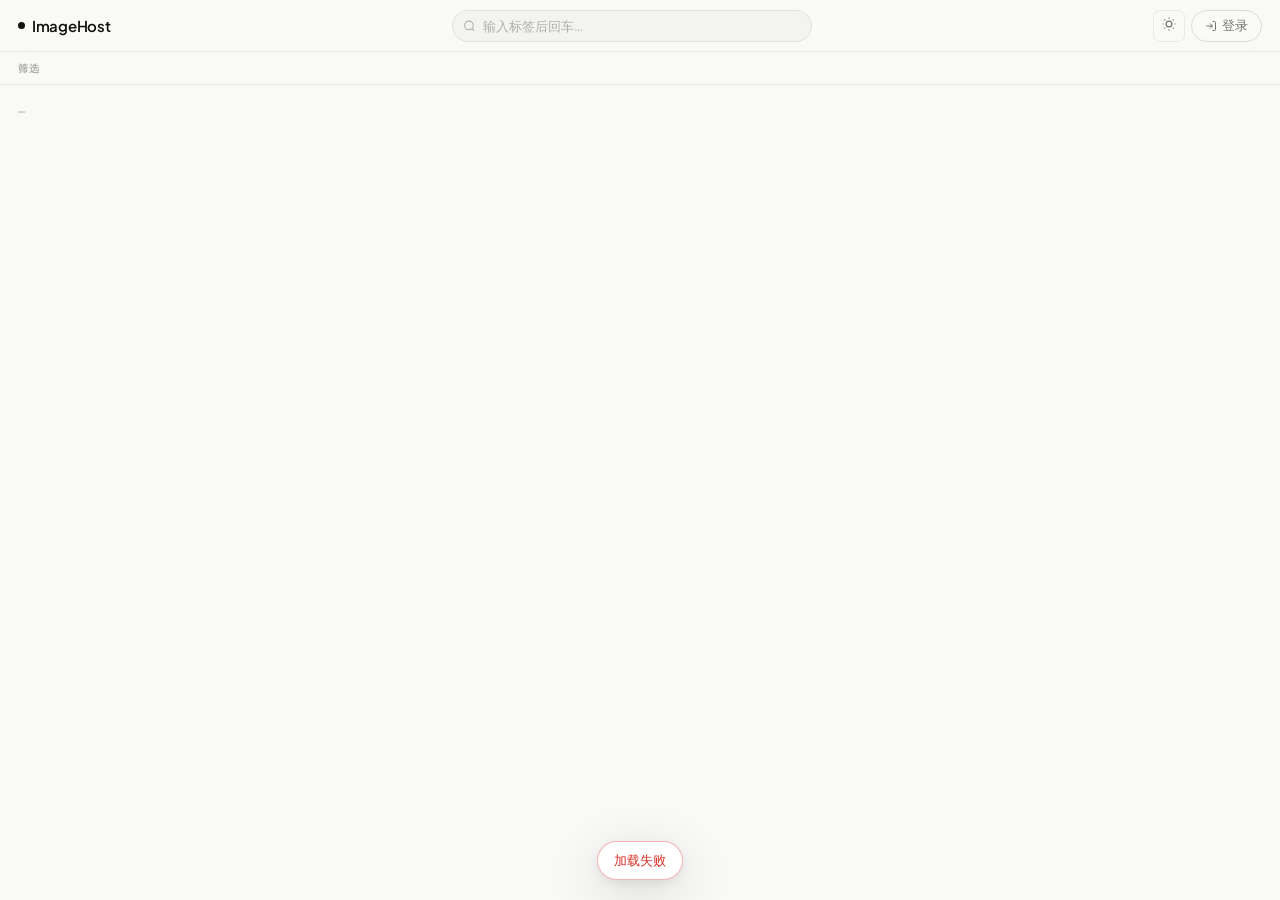
==== commit 8ec7245f: "fix:上传进度显示，上传限制" ====
--- a/frontend/index.html
+++ b/frontend/index.html
@@ -1065,6 +1065,7 @@
 let selectedIds = new Set();
 let lbW='', lbO='', lbFn='';
 let lbEditTags=[];
+let uploadLimits={max_upload_mb:50,max_upload_count:50,resize_max_pixels:4000,reject_max_pixels:10000};
 let io=null, galleryRO=null, scrolledForMore=false, suppressScrollArm=false, loadSeq=0, layoutRAF=0;
 const VIRTUAL_MAX = 100;
 const VIRTUAL_BUFFER = 50;
@@ -1126,6 +1127,7 @@
     if(ok) setAuth(saved); else { try{localStorage.removeItem(PWKEY);}catch(e){} setAuth(''); }
   } else { setAuth(''); }
 
+  await loadUploadLimits();
   await loadTags();
   await loadImgs(true);
   setupIO();
@@ -1791,6 +1793,12 @@
 }
 
 /* ────────────────────────────────── UPLOAD */
+async function loadUploadLimits(){
+  try{
+    const d=await fetch('/api/upload-limits').then(r=>r.json());
+    uploadLimits={...uploadLimits,...d};
+  }catch(e){}
+}
 function openUpload(reset=true){
   document.getElementById('upOk').style.display='none';
   document.getElementById('fileInput').value = '';
@@ -1811,12 +1819,54 @@
   renderFileList();
   document.getElementById('fileInput').value = '';
 }
-function onFiles(f){
+async function onFiles(f){
   if(!f || f.length === 0) return;
-  const next=Array.from(f).map(file=>({ file, previewUrl: URL.createObjectURL(file) }));
+  const checked=await validatePendingFiles(Array.from(f));
+  if(!checked.length){ document.getElementById('fileInput').value = ''; return; }
+  const next=checked.map(file=>({ file, previewUrl: URL.createObjectURL(file) }));
   files=files.concat(next);
   renderFileList();
   document.getElementById('fileInput').value = '';
+}
+async function validatePendingFiles(incoming){
+  const maxCount=Number(uploadLimits.max_upload_count)||50;
+  incoming=incoming.filter(file=>file.type.startsWith('image/'));
+  const slots=Math.max(0,maxCount-files.length);
+  if(slots<=0){ toast(`单次最多上传 ${maxCount} 张图片`,'bad'); return []; }
+
+  let droppedCount=0, droppedSize=0, droppedDimension=0, unreadable=0;
+  const accepted=[];
+  for(const file of incoming.slice(0,slots)){
+    if(isFileTooLarge(file)){ droppedSize++; continue; }
+    try{
+      const dim=await getImageDimensions(file);
+      const rejectMax=Number(uploadLimits.reject_max_pixels)||10000;
+      if(rejectMax>0 && (dim.width>rejectMax || dim.height>rejectMax)){ droppedDimension++; continue; }
+      accepted.push(file);
+    }catch(e){ unreadable++; }
+  }
+  if(incoming.length>slots) droppedCount=incoming.length-slots;
+
+  const messages=[];
+  if(droppedCount) messages.push(`超过单次 ${maxCount} 张上限，已忽略 ${droppedCount} 张`);
+  if(droppedSize) messages.push(`${droppedSize} 张图片超过 ${uploadLimits.max_upload_mb}MB`);
+  if(droppedDimension) messages.push(`${droppedDimension} 张图片宽或高超过 ${uploadLimits.reject_max_pixels}px`);
+  if(unreadable) messages.push(`${unreadable} 张图片无法读取尺寸`);
+  if(messages.length) toast(messages.join('；'),'bad');
+  return accepted;
+}
+function isFileTooLarge(file){
+  const maxMB=Number(uploadLimits.max_upload_mb)||50;
+  return file.size > maxMB*1024*1024;
+}
+function getImageDimensions(file){
+  return new Promise((resolve,reject)=>{
+    const url=URL.createObjectURL(file);
+    const img=new Image();
+    img.onload=()=>{ URL.revokeObjectURL(url); resolve({width:img.naturalWidth,height:img.naturalHeight}); };
+    img.onerror=()=>{ URL.revokeObjectURL(url); reject(new Error('invalid image')); };
+    img.src=url;
+  });
 }
 function renderFileList(){
   const list=document.getElementById('flist'); list.innerHTML='';
@@ -1865,6 +1915,10 @@
 }
 async function doUpload(){
   if(!files.length){ toast('请先选择图片','bad'); return; }
+  if(files.length > (Number(uploadLimits.max_upload_count)||50)){
+    toast(`单次最多上传 ${uploadLimits.max_upload_count} 张图片`,'bad');
+    return;
+  }
   const tv=document.getElementById('tagTxt').value.trim();
   if(tv){ if(!chips.includes(tv)) chips.push(tv); document.getElementById('tagTxt').value=''; renderChips(); }
   const btn=document.getElementById('doUpBtn'); btn.disabled=true; btn.textContent='上传中…';
@@ -1873,9 +1927,13 @@
   files.forEach(item=>fd.append('files',item.file)); fd.append('tags',chips.join(',')); fd.append('progress_id',pid);
   files.forEach((_,i)=>watchProg(`${pid}_${i}`,i));
   try{
-    const r=await fetch('/api/upload',{method:'POST',headers:{Authorization:`Bearer ${pwd}`},body:fd});
-    if(r.status===401){ setAuth(''); try{localStorage.removeItem(PWKEY);}catch(e){} toast('密码已失效','bad'); closeUpload(); return; }
-    const d=await r.json(); const res=d.results||[]; let ok=0;
+    const d=await uploadWithProgress('/api/upload',fd,percent=>{
+      files.forEach((_,i)=>{
+        const s=document.getElementById(`fs${i}`);
+        if(s && !s.classList.contains('ok') && !s.classList.contains('er')) s.textContent=`上传中 ${percent}%`;
+      });
+    });
+    const res=d.results||[]; let ok=0;
     res.forEach((re,i)=>{
       const s=document.getElementById(`fs${i}`);
       if(re.success){ok++;if(s){s.textContent='✓';s.className='fitem-st ok';}}
@@ -1886,10 +1944,40 @@
     toast(`上传完成 ${ok}/${res.length}`);
     await loadTags(); await loadImgs(true);
     setTimeout(closeUpload,1600);
-  }catch(e){ toast('上传出错','bad'); }
+  }catch(e){ if(e.message!=='unauthorized') toast(e.message||'上传出错','bad'); }
   btn.disabled=false;
   document.querySelectorAll('.fitem-rm').forEach(b=>b.disabled=false);
   btn.innerHTML='<svg width="12" height="12" viewBox="0 0 24 24" fill="none" stroke="currentColor" stroke-width="2.5"><path d="M21 15v4a2 2 0 0 1-2 2H5a2 2 0 0 1-2-2v-4"/><polyline points="17 8 12 3 7 8"/><line x1="12" y1="3" x2="12" y2="15"/></svg> 开始上传';
+}
+function uploadWithProgress(url,formData,onProgress){
+  return new Promise((resolve,reject)=>{
+    const xhr=new XMLHttpRequest();
+    xhr.open('POST',url);
+    xhr.setRequestHeader('Authorization',`Bearer ${pwd}`);
+    xhr.upload.onprogress=e=>{
+      if(!e.lengthComputable) return;
+      onProgress(Math.min(99,Math.round((e.loaded/e.total)*100)));
+    };
+    xhr.onload=()=>{
+      if(xhr.status===401){
+        setAuth('');
+        try{localStorage.removeItem(PWKEY);}catch(e){}
+        toast('密码已失效','bad');
+        closeUpload();
+        reject(new Error('unauthorized'));
+        return;
+      }
+      let data={};
+      try{ data=JSON.parse(xhr.responseText||'{}'); }catch(e){}
+      if(xhr.status<200||xhr.status>=300){
+        reject(new Error(data.error||`HTTP ${xhr.status}`));
+        return;
+      }
+      resolve(data);
+    };
+    xhr.onerror=()=>reject(new Error('network error'));
+    xhr.send(formData);
+  });
 }
 function watchProg(key,idx){
   const es=new EventSource(`/api/progress/${key}`);
@@ -1898,6 +1986,7 @@
     try{
       const m=JSON.parse(e.data); const s=document.getElementById(`fs${idx}`);
       if(s){
+        if(m.stage==='waiting') return;
         if(m.stage==='done'||m.stage==='complete'){s.textContent='✓';s.className='fitem-st ok';}
         else{s.textContent=`${stages[m.stage]||m.stage} ${m.progress||0}%`;}
       }
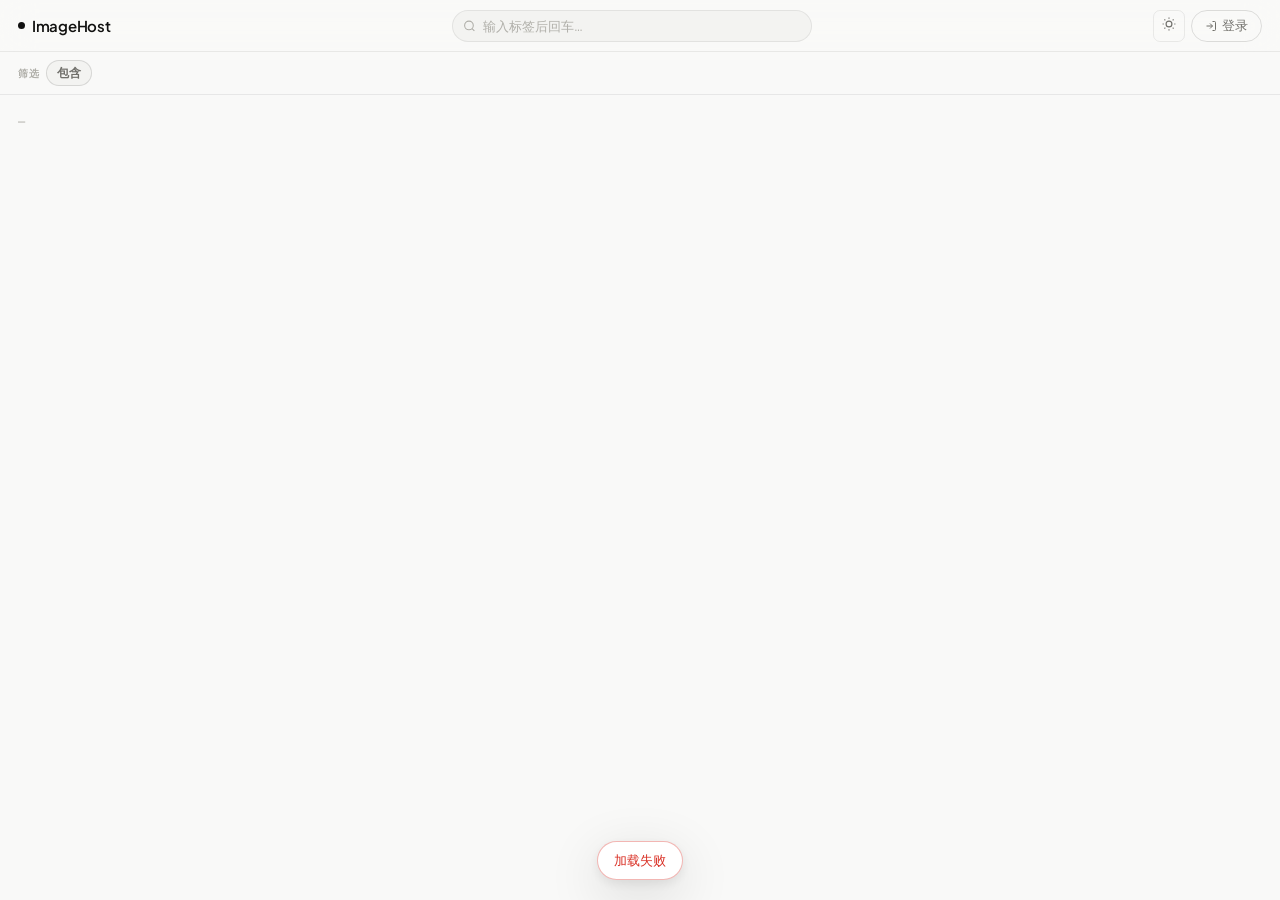
==== commit 2ed2e6eb: "增强tag功能" ====
--- a/frontend/index.html
+++ b/frontend/index.html
@@ -120,6 +120,10 @@
   background: var(--c-tag-act); color: var(--c-tag-afg);
   font-size: 12px; font-weight: 500; max-width: 120px;
 }
+.search-chip.exclude {
+  background: color-mix(in srgb, var(--c-red) 82%, #111 18%);
+  color: #fff;
+}
 .search-chip-name { overflow: hidden; text-overflow: ellipsis; white-space: nowrap; }
 .search-chip-x {
   width: 15px; height: 15px; border-radius: 50%;
@@ -138,6 +142,10 @@
   color: var(--c-text); outline: none;
 }
 .search-input::placeholder { color: var(--c-text3); }
+.filter-tag-suggest {
+  top: calc(100% + 6px);
+  border-radius: 14px;
+}
 .header-right {
   display: flex; align-items: center; gap: 6px; flex-shrink: 0;
 }
@@ -213,6 +221,19 @@
   text-transform: uppercase; color: var(--c-text3);
   white-space: nowrap; flex-shrink: 0;
 }
+.tag-mode-toggle {
+  height: 26px; padding: 0 10px; border-radius: 99px;
+  border: 1px solid var(--c-border2);
+  background: var(--c-surface2); color: var(--c-text2);
+  font-size: 12px; font-weight: 600; flex-shrink: 0;
+  cursor: pointer; transition: all .15s;
+}
+.tag-mode-toggle:hover { background: var(--c-surface3); color: var(--c-text); }
+.tag-mode-toggle.exclude {
+  background: color-mix(in srgb, var(--c-red) 14%, transparent);
+  border-color: color-mix(in srgb, var(--c-red) 42%, transparent);
+  color: var(--c-red);
+}
 .tag {
   display: inline-flex; align-items: center; gap: 4px;
   padding: 0 10px; height: 26px; border-radius: 99px;
@@ -222,6 +243,16 @@
 }
 .tag:hover { background: var(--c-surface3); color: var(--c-text); }
 .tag.on { background: var(--c-tag-act); color: var(--c-tag-afg); }
+.tag.exclude {
+  background: color-mix(in srgb, var(--c-red) 16%, transparent);
+  border-color: color-mix(in srgb, var(--c-red) 38%, transparent);
+  color: var(--c-red);
+}
+.tag.exclude.on {
+  background: color-mix(in srgb, var(--c-red) 82%, #111 18%);
+  border-color: transparent;
+  color: #fff;
+}
 .tag-count {
   font-size: 10px; font-family: var(--mono); opacity: .55;
 }
@@ -541,7 +572,7 @@
 .check-row input[type=checkbox] { width: 14px; height: 14px; accent-color: var(--c-ink); cursor: pointer; }
 
 /* upload sheet */
-.upload-sheet { max-width: 500px; }
+.upload-sheet { max-width: 500px; overflow: visible; }
 .drop {
   border: 1.5px dashed var(--c-border2); border-radius: var(--r);
   padding: 28px 20px; text-align: center; cursor: pointer;
@@ -593,6 +624,7 @@
 .btn-clear-files:hover { background: color-mix(in srgb, var(--c-red) 18%, transparent); }
 
 /* tags input */
+.tag-input-wrap { position: relative; }
 .tags-box {
   background: var(--c-surface2); border: 1px solid var(--c-border);
   border-radius: var(--r-sm); padding: 6px 8px;
@@ -600,6 +632,23 @@
   cursor: text; min-height: 38px; transition: border-color .15s;
 }
 .tags-box:focus-within { border-color: var(--c-border2); }
+.tag-suggest {
+  display: none; position: absolute; left: 0; right: 0; top: calc(100% + 6px);
+  z-index: 80; max-height: min(260px, 42vh); overflow-y: auto; padding: 5px;
+  border: 1px solid var(--c-border2); border-radius: var(--r-sm);
+  background: var(--c-surface); box-shadow: var(--sh-md);
+}
+.tag-suggest.on { display: block; }
+.tag-suggest-item {
+  width: 100%; height: 30px; padding: 0 9px; border: 0; border-radius: var(--r-xs);
+  background: transparent; color: var(--c-text2); font: inherit; font-size: 12px;
+  display: flex; align-items: center; justify-content: space-between; gap: 8px;
+  cursor: pointer; text-align: left;
+}
+.tag-suggest-item:hover, .tag-suggest-item.active { background: var(--c-surface2); color: var(--c-text); }
+.tag-suggest-name { overflow: hidden; text-overflow: ellipsis; white-space: nowrap; }
+.tag-suggest-count { font-family: var(--mono); font-size: 10px; color: var(--c-text3); flex-shrink: 0; }
+.tag-suggest-empty { padding: 7px 9px; font-size: 12px; color: var(--c-text3); }
 .tchip {
   display: inline-flex; align-items: center; gap: 3px; padding: 2px 8px;
   background: var(--c-surface3); border: 1px solid var(--c-border2);
@@ -709,22 +758,31 @@
 .lbtn.editing { background: rgba(255,255,255,.16); color: #fff; }
 
 .lb-tag-editor {
-  display: none; position: absolute; bottom: 60px;
-  left: 50%; transform: translateX(-50%);
+  display: none; position: fixed; top: 50%; left: 50%;
+  transform: translate(-50%, -50%);
   width: min(94vw, 440px);
   padding: 12px;
   border-radius: 14px;
   background: #1b1b19; border: 1px solid rgba(255,255,255,.12);
-  box-shadow: 0 8px 32px rgba(0,0,0,.7); z-index: 11;
+  box-shadow: 0 8px 32px rgba(0,0,0,.7); z-index: 20;
 }
 .lb-tag-editor.on { display: block; }
 .lb-tag-editor-title { font-size: 10px; color: #777; text-transform: uppercase; letter-spacing: .06em; margin-bottom: 8px; font-family: var(--mono); }
+.lb-tag-input-wrap { position: relative; }
 .lb-tag-edit-box {
   min-height: 38px; padding: 6px 8px;
   border-radius: var(--r-sm); border: 1px solid rgba(255,255,255,.12);
   background: rgba(255,255,255,.06);
   display: flex; flex-wrap: wrap; gap: 5px; align-items: center;
 }
+.lb-tag-suggest {
+  max-height: min(260px, 34vh);
+  background: #22221f; border-color: rgba(255,255,255,.14);
+  box-shadow: 0 8px 24px rgba(0,0,0,.55);
+}
+.lb-tag-suggest .tag-suggest-item { color: rgba(255,255,255,.68); }
+.lb-tag-suggest .tag-suggest-item:hover,
+.lb-tag-suggest .tag-suggest-item.active { background: rgba(255,255,255,.08); color: #fff; }
 .lb-tag-edit-chip {
   display: inline-flex; align-items: center; gap: 4px;
   padding: 2px 7px; border-radius: 99px;
@@ -840,6 +898,7 @@
         </svg>
         <div class="search-tags" id="searchTags"></div>
         <input class="search-input" id="searchInput" type="text" placeholder="输入标签后回车…">
+        <div class="tag-suggest filter-tag-suggest" id="filterTagSuggest"></div>
       </div>
   </div>
   <div class="header-right">
@@ -885,6 +944,7 @@
 <!-- TAG ROW -->
 <div class="tagrow" id="tagrow">
   <span class="tagrow-label">筛选</span>
+  <button class="tag-mode-toggle" id="tagModeBtn" type="button" onclick="toggleTagClickMode()">包含</button>
   <div id="tagPills" style="display:flex;flex-wrap:nowrap;gap:6px;align-items:center;"></div>
 </div>
 
@@ -966,9 +1026,7 @@
           标签
           <span style="font-weight:400;text-transform:none;font-size:10px;color:var(--c-text3);letter-spacing:0"> — Enter 或逗号添加</span>
         </label>
-        <div class="tags-box" id="tagsBox" onclick="document.getElementById('tagTxt').focus()">
-          <input type="text" id="tagTxt" class="ttxt" placeholder="添加标签…" onkeydown="onTagKey(event)">
-        </div>
+        <div class="tag-input-wrap"><div class="tags-box" id="tagsBox" onclick="document.getElementById('tagTxt').focus()"><input type="text" id="tagTxt" class="ttxt" placeholder="添加标签…" onkeydown="onTagKey(event)" oninput="renderTagSuggestions('upload')" onfocus="openTagSuggestions('upload')"></div><div class="tag-suggest" id="uploadTagSuggest"></div></div>
       </div>
       <div class="flist-head" id="flistHead">
         <span class="flist-title" id="flistTitle">待上传 0 张</span>
@@ -1013,9 +1071,7 @@
 
   <div class="lb-tag-editor" id="lbTagEditor">
     <div class="lb-tag-editor-title">编辑标签</div>
-    <div class="lb-tag-edit-box" id="lbTagEditBox" onclick="document.getElementById('lbTagInput').focus()">
-      <input class="lb-tag-edit-input" id="lbTagInput" type="text" placeholder="输入标签，Enter 添加" onkeydown="lbTagInputKey(event)">
-    </div>
+    <div class="lb-tag-input-wrap"><div class="lb-tag-edit-box" id="lbTagEditBox" onclick="document.getElementById('lbTagInput').focus()"><input class="lb-tag-edit-input" id="lbTagInput" type="text" placeholder="输入标签，Enter 添加" onkeydown="lbTagInputKey(event)" oninput="renderTagSuggestions('lightbox')" onfocus="openTagSuggestions('lightbox')"></div><div class="tag-suggest lb-tag-suggest" id="lbTagSuggest"></div></div>
     <div class="lb-tag-editor-actions">
       <button class="lbtn" onclick="cancelLbTagEdit()">取消</button>
       <button class="lbtn save" id="lbTagSaveBtn" onclick="saveLbTags()">保存标签</button>
@@ -1058,7 +1114,8 @@
 /* ────────────────────────────────── STATE */
 const PWKEY = 'ih_pwd';
 let page=1, PG=20, total=0, loading=false, done=false;
-let activeTags=[], q='';
+let activeTags=[], activeExcludeTags=[], q='', tagClickMode='include';
+let allTags=[];
 let pwd='';
 let files=[], chips=[];
 let imgs=[], lbIdx=0;
@@ -1128,6 +1185,7 @@
   } else { setAuth(''); }
 
   await loadUploadLimits();
+  applyUrlFilters();
   await loadTags();
   await loadImgs(true);
   setupIO();
@@ -1139,7 +1197,18 @@
     galleryRO.observe(document.getElementById('gallery'));
   }
   document.getElementById('searchInput').addEventListener('keydown', onSearchKey);
+  document.getElementById('searchInput').addEventListener('input', ()=>renderTagSuggestions('filter'));
+  document.getElementById('searchInput').addEventListener('focus', ()=>openTagSuggestions('filter'));
   document.getElementById('fileInput').addEventListener('change', e => onFiles(e.target.files));
+  window.addEventListener('popstate', ()=>{
+    applyUrlFilters();
+    loadImgs(true);
+  });
+  document.addEventListener('click', e=>{
+    if(!e.target.closest('.search-box')) closeTagSuggestions('filter');
+    if(!e.target.closest('.tag-input-wrap')) closeTagSuggestions('upload');
+    if(!e.target.closest('.lb-tag-input-wrap')) closeTagSuggestions('lightbox');
+  });
   document.getElementById('lb').addEventListener('click', e=>{
     const p = document.getElementById('urlPanel');
     if(!p.contains(e.target) && !e.target.closest('.lbtn')) p.classList.remove('on');
@@ -1201,80 +1270,296 @@
 async function loadTags(){
   try{
     const d = await fetch('/api/tags').then(r=>r.json());
-    renderTags(d.tags||[]);
+    allTags = d.tags||[];
+    renderTags(allTags);
+    renderTagSuggestions('upload');
+    renderTagSuggestions('lightbox');
   }catch(e){}
 }
 function renderTags(tags){
   const c = document.getElementById('tagPills'); c.innerHTML='';
-  const all = mktag('全部',null,activeTags.length===0);
-  all.onclick = ()=>{ activeTags=[]; syncTags(); loadImgs(true); document.getElementById('clearBtn').style.display='none'; };
+  const all = mktag('全部',null,activeTags.length===0 && activeExcludeTags.length===0);
+  all.onclick = ()=>{ activeTags=[]; activeExcludeTags=[]; commitFilters(); };
   c.appendChild(all);
   tags.forEach(t=>{
-    const el = mktag(t.name, t.count, activeTags.includes(t.name));
+    const el = mktag(t.name, t.count, activeTags.includes(t.name), activeExcludeTags.includes(t.name));
     el.onclick = ()=>toggleTag(t.name);
     c.appendChild(el);
   });
 }
-function mktag(name,count,on){
+function tagSuggestConfig(ctx){
+  if(ctx==='filter'){
+    return {
+      input: document.getElementById('searchInput'),
+      menu: document.getElementById('filterTagSuggest'),
+      selected: ()=>activeTags.concat(activeExcludeTags),
+      add: addSearchTag,
+    };
+  }
+  if(ctx==='lightbox'){
+    return {
+      input: document.getElementById('lbTagInput'),
+      menu: document.getElementById('lbTagSuggest'),
+      selected: ()=>lbEditTags,
+      add: addLbEditTag,
+    };
+  }
+  return {
+    input: document.getElementById('tagTxt'),
+    menu: document.getElementById('uploadTagSuggest'),
+    selected: ()=>chips,
+    add: addUploadTag,
+  };
+}
+function normalizeTag(raw){ return String(raw||'').trim().replace(/,/g,''); }
+function parseFilterTag(raw){
+  let value=String(raw||'').trim().replace(/,/g,'');
+  const exclude=value.startsWith('!');
+  if(exclude) value=value.slice(1).trim();
+  return {tag:value, exclude};
+}
+function suggestedTags(ctx){
+  const cfg=tagSuggestConfig(ctx);
+  if(!cfg.input) return [];
+  const parsed = ctx==='filter' ? parseFilterTag(cfg.input.value) : null;
+  const q=(parsed ? parsed.tag : cfg.input.value.trim()).toLowerCase();
+  const selected=new Set(cfg.selected().map(t=>String(t).toLowerCase()));
+  return allTags
+    .filter(t=>t && t.name && !selected.has(String(t.name).toLowerCase()))
+    .filter(t=>!q || String(t.name).toLowerCase().includes(q))
+    .slice(0, 12);
+}
+function openTagSuggestions(ctx){
+  renderTagSuggestions(ctx);
+  const cfg=tagSuggestConfig(ctx);
+  if(cfg.menu && cfg.menu.children.length) cfg.menu.classList.add('on');
+}
+function closeTagSuggestions(ctx){
+  const cfg=tagSuggestConfig(ctx);
+  if(cfg.menu) cfg.menu.classList.remove('on');
+}
+function renderTagSuggestions(ctx){
+  const cfg=tagSuggestConfig(ctx);
+  if(!cfg.menu || !cfg.input) return;
+  const tags=suggestedTags(ctx);
+  cfg.menu.innerHTML = '';
+  if(!tags.length){
+    const empty=document.createElement('div');
+    empty.className='tag-suggest-empty';
+    empty.textContent = allTags.length ? '没有匹配标签' : '暂无已有标签';
+    cfg.menu.appendChild(empty);
+  }else{
+    tags.forEach((t,i)=>{
+      const btn=document.createElement('button');
+      btn.type='button';
+      btn.className='tag-suggest-item'+(i===0?' active':'');
+      btn.addEventListener('pointerdown', e=>{
+        e.preventDefault();
+        e.stopPropagation();
+        chooseSuggestedTag(ctx, ctx==='filter' && cfg.input.value.trim().startsWith('!') ? '!'+t.name : t.name);
+      });
+      const name=document.createElement('span');
+      name.className='tag-suggest-name';
+      name.textContent=t.name;
+      const count=document.createElement('span');
+      count.className='tag-suggest-count';
+      count.textContent=t.count||0;
+      btn.appendChild(name);
+      btn.appendChild(count);
+      cfg.menu.appendChild(btn);
+    });
+  }
+  cfg.menu.classList.toggle('on', document.activeElement===cfg.input);
+}
+function chooseSuggestedTag(ctx,name){
+  const cfg=tagSuggestConfig(ctx);
+  cfg.add(name);
+  if(cfg.input){ cfg.input.value=''; cfg.input.focus(); }
+  renderTagSuggestions(ctx);
+}
+function firstSuggestedTagName(ctx){
+  const tags=suggestedTags(ctx);
+  if(!tags.length) return '';
+  const cfg=tagSuggestConfig(ctx);
+  return ctx==='filter' && cfg.input.value.trim().startsWith('!') ? '!'+tags[0].name : tags[0].name;
+}
+function addUploadTag(raw){
+  const tag=normalizeTag(raw);
+  if(tag && !chips.includes(tag)) chips.push(tag);
+  renderChips();
+  renderTagSuggestions('upload');
+}
+function handleTagInputKey(e,ctx){
+  const cfg=tagSuggestConfig(ctx);
+  if(e.key==='Enter'||e.key===','){
+    e.preventDefault();
+    const typed=normalizeTag(e.target.value);
+    const tag=typed || firstSuggestedTagName(ctx);
+    if(tag) cfg.add(tag);
+    e.target.value='';
+    renderTagSuggestions(ctx);
+    return;
+  }
+  if(e.key==='ArrowDown'||e.key==='ArrowUp'){
+    e.preventDefault();
+    const tag=firstSuggestedTagName(ctx);
+    if(tag){ e.target.value=tag; renderTagSuggestions(ctx); }
+  }
+}
+function mktag(name,count,on,excluded=false){
   const el = document.createElement('div');
-  el.className = 'tag'+(on?' on':''); el.dataset.tag = name;
+  el.className = 'tag'+(on?' on':'')+(excluded?' exclude on':''); el.dataset.tag = name;
   el.innerHTML = name + (count!=null ? `<span class="tag-count">${count}</span>`:'');
   return el;
 }
 function syncTags(){
   document.querySelectorAll('.tag[data-tag]').forEach(el=>{
     const t = el.dataset.tag;
-    if(t==='全部') el.classList.toggle('on', activeTags.length===0);
-    else el.classList.toggle('on', activeTags.includes(t));
-  });
+    const excluded = activeExcludeTags.includes(t);
+    el.classList.toggle('exclude', excluded);
+    if(t==='全部') el.classList.toggle('on', activeTags.length===0 && activeExcludeTags.length===0);
+    else el.classList.toggle('on', activeTags.includes(t) || excluded);
+  });
+  const modeBtn=document.getElementById('tagModeBtn');
+  if(modeBtn){
+    modeBtn.classList.toggle('exclude', tagClickMode==='exclude');
+    modeBtn.textContent = tagClickMode==='exclude' ? '排除' : '包含';
+    modeBtn.title = tagClickMode==='exclude' ? '点击标签会加入排除筛选' : '点击标签会加入包含筛选';
+  }
   renderSearchTags();
+}
+function uniqueTags(tags){
+  const out=[];
+  tags.forEach(raw=>{
+    const tag=String(raw||'').trim().replace(/,/g,'');
+    if(tag && !out.includes(tag)) out.push(tag);
+  });
+  return out;
+}
+function tagsFromUrl(){
+  const params=new URLSearchParams(location.search);
+  const tags=[];
+  params.getAll('tag').forEach(t=>tags.push(t));
+  const grouped=params.get('tags');
+  if(grouped) grouped.split(',').forEach(t=>tags.push(t));
+  return uniqueTags(tags);
+}
+function excludeTagsFromUrl(){
+  const params=new URLSearchParams(location.search);
+  const tags=[];
+  params.getAll('exclude').forEach(t=>tags.push(t));
+  const grouped=params.get('excludes');
+  if(grouped) grouped.split(',').forEach(t=>tags.push(t));
+  return uniqueTags(tags);
+}
+function updateFilterUrl(replace=false){
+  const url=new URL(location.href);
+  url.searchParams.delete('tag');
+  url.searchParams.delete('tags');
+  url.searchParams.delete('exclude');
+  url.searchParams.delete('excludes');
+  if(activeTags.length===1) url.searchParams.set('tag', activeTags[0]);
+  else if(activeTags.length>1) url.searchParams.set('tags', activeTags.join(','));
+  if(activeExcludeTags.length===1) url.searchParams.set('exclude', activeExcludeTags[0]);
+  else if(activeExcludeTags.length>1) url.searchParams.set('excludes', activeExcludeTags.join(','));
+  const next=url.pathname + url.search + url.hash;
+  const cur=location.pathname + location.search + location.hash;
+  if(next!==cur) history[replace?'replaceState':'pushState'](null, '', next);
+}
+function applyUrlFilters(){
+  activeTags=tagsFromUrl();
+  activeExcludeTags=excludeTagsFromUrl();
+  activeExcludeTags=activeExcludeTags.filter(t=>!activeTags.includes(t));
+  q='';
+  const input=document.getElementById('searchInput');
+  if(input) input.value='';
+  const clearBtn=document.getElementById('clearBtn');
+  if(clearBtn) clearBtn.style.display = activeTags.length || activeExcludeTags.length ? '' : 'none';
+  syncTags();
+}
+function commitFilters(replace=false){
+  activeTags=uniqueTags(activeTags);
+  activeExcludeTags=uniqueTags(activeExcludeTags).filter(t=>!activeTags.includes(t));
+  q='';
+  const input=document.getElementById('searchInput');
+  if(input) input.value='';
+  const clearBtn=document.getElementById('clearBtn');
+  if(clearBtn) clearBtn.style.display = activeTags.length || activeExcludeTags.length ? '' : 'none';
+  syncTags();
+  renderTagSuggestions('filter');
+  updateFilterUrl(replace);
+  loadImgs(true);
 }
 function renderSearchTags(){
   const box=document.getElementById('searchTags');
   if(!box) return;
-  box.innerHTML=activeTags.map((tag,i)=>
+  const includeHtml=activeTags.map((tag,i)=>
     `<span class="search-chip"><span class="search-chip-name">${esc(tag)}</span><button class="search-chip-x" onclick="removeSearchTag(${i})">✕</button></span>`
   ).join('');
+  const excludeHtml=activeExcludeTags.map((tag,i)=>
+    `<span class="search-chip exclude"><span class="search-chip-name">!${esc(tag)}</span><button class="search-chip-x" onclick="removeExcludeSearchTag(${i})">✕</button></span>`
+  ).join('');
+  box.innerHTML=includeHtml+excludeHtml;
   const input=document.getElementById('searchInput');
-  if(input) input.placeholder = activeTags.length ? '继续添加标签…' : '输入标签后回车…';
+  if(input) input.placeholder = activeTags.length || activeExcludeTags.length ? '继续添加标签…' : '输入标签后回车…';
 }
 function addSearchTag(raw){
-  const tag=raw.trim().replace(/,/g,'');
+  const parsed=parseFilterTag(raw);
+  const tag=parsed.tag;
   if(!tag) return;
-  q='';
-  if(!activeTags.includes(tag)) activeTags.push(tag);
-  document.getElementById('clearBtn').style.display = activeTags.length?'':'none';
-  syncTags();
-  loadImgs(true);
+  if(parsed.exclude){
+    activeTags=activeTags.filter(x=>x!==tag);
+    if(!activeExcludeTags.includes(tag)) activeExcludeTags.push(tag);
+  }else{
+    activeExcludeTags=activeExcludeTags.filter(x=>x!==tag);
+    if(!activeTags.includes(tag)) activeTags.push(tag);
+  }
+  commitFilters();
 }
 function removeSearchTag(i){
   activeTags.splice(i,1);
-  document.getElementById('clearBtn').style.display = activeTags.length?'':'none';
-  syncTags();
-  loadImgs(true);
+  commitFilters();
+}
+function removeExcludeSearchTag(i){
+  activeExcludeTags.splice(i,1);
+  commitFilters();
 }
 function onSearchKey(e){
   if(e.key==='Enter'||e.key===','){
     e.preventDefault();
-    addSearchTag(e.target.value);
+    const raw=e.target.value;
+    const parsed=parseFilterTag(raw);
+    addSearchTag(parsed.tag ? raw : firstSuggestedTagName('filter'));
     e.target.value='';
   }else if(e.key==='Backspace'&&e.target.value===''&&activeTags.length){
     activeTags.pop();
-    document.getElementById('clearBtn').style.display = activeTags.length?'':'none';
-    syncTags();
-    loadImgs(true);
+    commitFilters();
+  }else if(e.key==='Backspace'&&e.target.value===''&&activeExcludeTags.length){
+    activeExcludeTags.pop();
+    commitFilters();
+  }else if(e.key==='ArrowDown'||e.key==='ArrowUp'){
+    e.preventDefault();
+    const tag=firstSuggestedTagName('filter');
+    if(tag){ e.target.value=tag; renderTagSuggestions('filter'); }
   }
 }
 function toggleTag(name){
-  activeTags.includes(name) ? (activeTags=activeTags.filter(x=>x!==name)) : activeTags.push(name);
+  if(tagClickMode==='exclude'){
+    activeTags=activeTags.filter(x=>x!==name);
+    activeExcludeTags.includes(name) ? (activeExcludeTags=activeExcludeTags.filter(x=>x!==name)) : activeExcludeTags.push(name);
+  }else{
+    activeExcludeTags=activeExcludeTags.filter(x=>x!==name);
+    activeTags.includes(name) ? (activeTags=activeTags.filter(x=>x!==name)) : activeTags.push(name);
+  }
+  commitFilters();
+}
+function clearFilters(){
+  activeTags=[]; activeExcludeTags=[];
+  commitFilters();
+}
+function toggleTagClickMode(){
+  tagClickMode = tagClickMode==='exclude' ? 'include' : 'exclude';
   syncTags();
-  document.getElementById('clearBtn').style.display = activeTags.length?'':'none';
-  loadImgs(true);
-}
-function clearFilters(){
-  activeTags=[]; q=''; document.getElementById('searchInput').value='';
-  document.getElementById('clearBtn').style.display='none';
-  syncTags(); loadImgs(true);
 }
 function setupTagRowMouseScroll(){
   const row = document.getElementById('tagrow');
@@ -1363,6 +1648,8 @@
   if(q) url+=`&tag=${encodeURIComponent(q)}`;
   else if(activeTags.length===1) url+=`&tag=${encodeURIComponent(activeTags[0])}`;
   else if(activeTags.length>1) url+=`&tags=${encodeURIComponent(activeTags.join(','))}`;
+  if(activeExcludeTags.length===1) url+=`&exclude=${encodeURIComponent(activeExcludeTags[0])}`;
+  else if(activeExcludeTags.length>1) url+=`&excludes=${encodeURIComponent(activeExcludeTags.join(','))}`;
 
   try{
     const r = await fetch(url);
@@ -1375,7 +1662,9 @@
     batch.forEach(img=>{ imgs.push(img); });
     done = imgs.length >= total || batch.length < PG;
     document.getElementById('emptyState').style.display = total===0 ? '' : 'none';
-    const f = activeTags.length ? ` · ${activeTags.join(', ')}` : q ? ` · "${q}"` : '';
+    const includeText = activeTags.length ? activeTags.join(', ') : q ? `"${q}"` : '';
+    const excludeText = activeExcludeTags.length ? `排除 ${activeExcludeTags.join(', ')}` : '';
+    const f = includeText || excludeText ? ` · ${[includeText, excludeText].filter(Boolean).join(' · ')}` : '';
     document.getElementById('barCount').innerHTML = `<b>${total}</b> 张图片${f}`;
     page = currentPage + 1;
   }catch(e){
@@ -1617,7 +1906,12 @@
 }
 function esc(s){ return String(s).replace(/&/g,'&amp;').replace(/</g,'&lt;').replace(/>/g,'&gt;').replace(/"/g,'&quot;'); }
 function jsString(s){ return JSON.stringify(String(s)); }
-function filterTag(name){ if(!activeTags.includes(name)){ activeTags.push(name); syncTags(); document.getElementById('clearBtn').style.display=''; loadImgs(true); } }
+function filterTag(name){
+  if(!activeTags.includes(name)){
+    activeTags.push(name);
+    commitFilters();
+  }
+}
 
 function imageById(id){
   return imgs.find(x=>String(x.id)===String(id));
@@ -1807,9 +2101,10 @@
     clearPendingFiles(); chips=[]; renderChips();
   }
   renderFileList();
+  renderTagSuggestions('upload');
   document.getElementById('uploadBackdrop').classList.add('open');
 }
-function closeUpload(){ document.getElementById('uploadBackdrop').classList.remove('open'); }
+function closeUpload(){ document.getElementById('uploadBackdrop').classList.remove('open'); closeTagSuggestions('upload'); }
 function clearPendingFiles(){
   files.forEach(f=>{ if(f.previewUrl) URL.revokeObjectURL(f.previewUrl); });
   files=[];
@@ -1898,12 +2193,10 @@
 }
 function fmtSz(b){ return b<1048576 ? (b/1024).toFixed(1)+'KB' : (b/1048576).toFixed(1)+'MB'; }
 function onTagKey(e){
-  if(e.key==='Enter'||e.key===','){
-    e.preventDefault(); const v=e.target.value.trim().replace(/,/g,'');
-    if(v&&!chips.includes(v)) chips.push(v); e.target.value=''; renderChips();
-  } else if(e.key==='Backspace'&&e.target.value===''&&chips.length){ chips.pop(); renderChips(); }
-}
-function rmChip(i){ chips.splice(i,1); renderChips(); }
+  handleTagInputKey(e,'upload');
+  if(e.key==='Backspace'&&e.target.value===''&&chips.length){ chips.pop(); renderChips(); renderTagSuggestions('upload'); }
+}
+function rmChip(i){ chips.splice(i,1); renderChips(); renderTagSuggestions('upload'); }
 function renderChips(){
   const box=document.getElementById('tagsBox'); box.querySelectorAll('.tchip').forEach(c=>c.remove());
   const inp=document.getElementById('tagTxt');
@@ -1920,7 +2213,7 @@
     return;
   }
   const tv=document.getElementById('tagTxt').value.trim();
-  if(tv){ if(!chips.includes(tv)) chips.push(tv); document.getElementById('tagTxt').value=''; renderChips(); }
+  if(tv){ addUploadTag(tv); document.getElementById('tagTxt').value=''; }
   const btn=document.getElementById('doUpBtn'); btn.disabled=true; btn.textContent='上传中…';
   document.querySelectorAll('.fitem-rm').forEach(b=>b.disabled=true);
   const pid=`up_${Date.now()}`; const fd=new FormData();
@@ -2043,7 +2336,7 @@
   renderLbTagEdit();
   document.getElementById('lbTagEditor').classList.add('on');
   document.getElementById('lbEditTagsBtn').classList.add('editing');
-  setTimeout(()=>document.getElementById('lbTagInput').focus(), 30);
+  setTimeout(()=>{ document.getElementById('lbTagInput').focus(); openTagSuggestions('lightbox'); }, 30);
 }
 function renderLbTagEdit(){
   const box=document.getElementById('lbTagEditBox');
@@ -2058,21 +2351,22 @@
   });
 }
 function addLbEditTag(raw){
-  const tag=raw.trim().replace(/,/g,'');
+  const tag=normalizeTag(raw);
   if(tag && !lbEditTags.includes(tag)) lbEditTags.push(tag);
   renderLbTagEdit();
+  renderTagSuggestions('lightbox');
 }
 function removeLbEditTag(i){
   lbEditTags.splice(i,1);
   renderLbTagEdit();
+  renderTagSuggestions('lightbox');
 }
 function lbTagInputKey(e){
-  if(e.key==='Enter'||e.key===','){
-    e.preventDefault();
-    addLbEditTag(e.target.value);
-  }else if(e.key==='Backspace'&&e.target.value===''&&lbEditTags.length){
+  handleTagInputKey(e,'lightbox');
+  if(e.key==='Backspace'&&e.target.value===''&&lbEditTags.length){
     lbEditTags.pop();
     renderLbTagEdit();
+    renderTagSuggestions('lightbox');
   }
 }
 function cancelLbTagEdit(){ closeLbTagEditor(); }
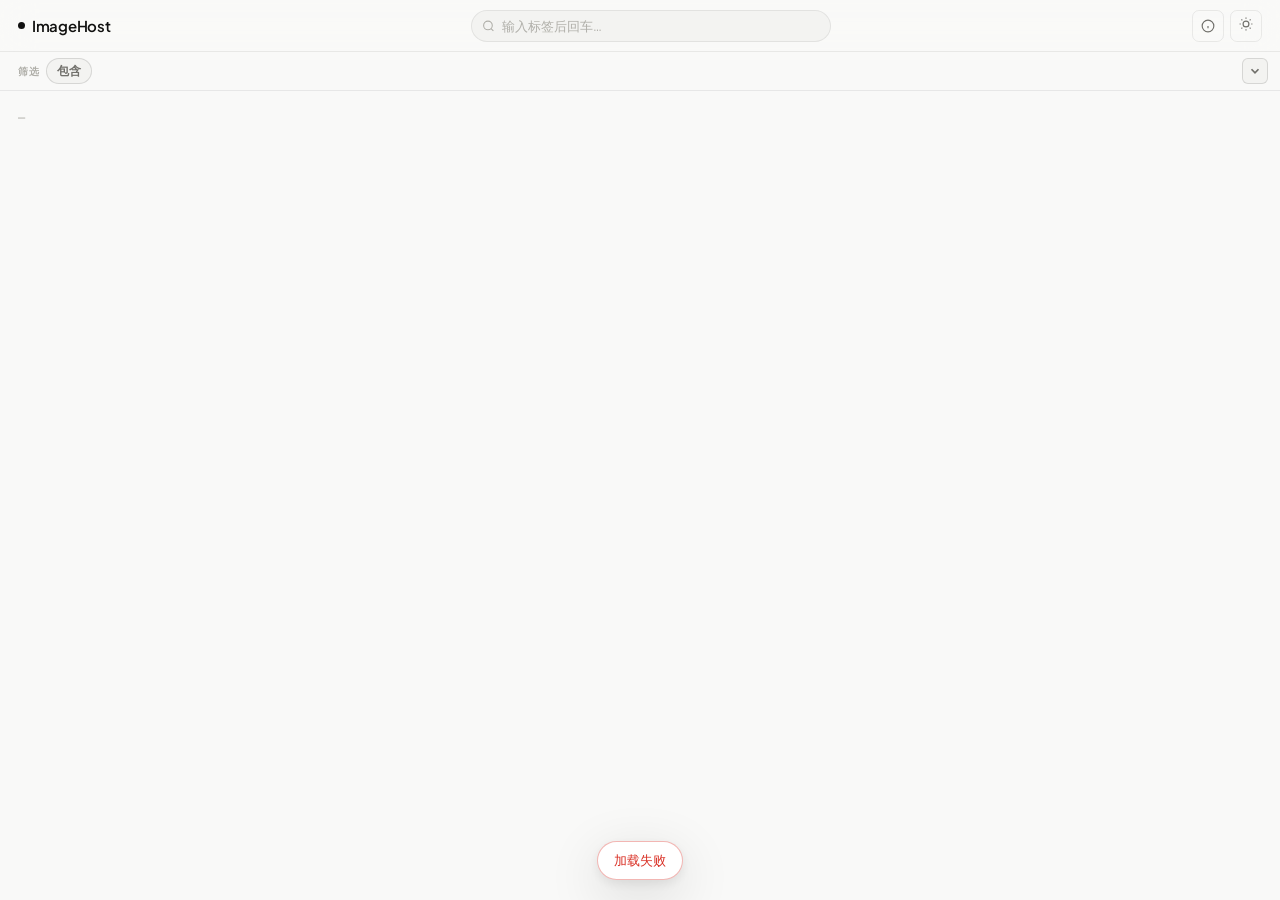
==== commit 0702daa3: "添加简介&更新前端页面" ====
--- a/frontend/index.html
+++ b/frontend/index.html
@@ -6,882 +6,7 @@
 <title>ImageHost</title>
 <link rel="preconnect" href="https://fonts.googleapis.com">
 <link href="https://fonts.googleapis.com/css2?family=Plus+Jakarta+Sans:ital,wght@0,300;0,400;0,500;0,600;1,300&family=JetBrains+Mono:wght@400;500&display=swap" rel="stylesheet">
-<style>
-/* ── TOKENS ── */
-:root {
-  --c-bg:       #f9f9f8;
-  --c-surface:  #ffffff;
-  --c-surface2: #f3f3f1;
-  --c-surface3: #eaeae7;
-  --c-text:     #111110;
-  --c-text2:    #71706b;
-  --c-text3:    #b0afa9;
-  --c-border:   rgba(0,0,0,.07);
-  --c-border2:  rgba(0,0,0,.12);
-  --c-ink:      #111110;
-  --c-ink-fg:   #ffffff;
-  --c-green:    #1a9e5c;
-  --c-red:      #d93025;
-  --c-tag-bg:   rgba(0,0,0,.055);
-  --c-tag-act:  #111110;
-  --c-tag-afg:  #ffffff;
-  --c-overlay:  rgba(255,255,255,.6);
-  --sh-sm: 0 1px 4px rgba(0,0,0,.06), 0 0 0 1px rgba(0,0,0,.05);
-  --sh-md: 0 4px 20px rgba(0,0,0,.10), 0 1px 4px rgba(0,0,0,.06);
-  --sh-lg: 0 16px 56px rgba(0,0,0,.14), 0 4px 12px rgba(0,0,0,.08);
-  --r: 10px;
-  --r-sm: 7px;
-  --r-xs: 5px;
-  --font: 'Plus Jakarta Sans', sans-serif;
-  --mono: 'JetBrains Mono', monospace;
-}
-[data-theme="dark"] {
-  --c-bg:       #0d0d0c;
-  --c-surface:  #161615;
-  --c-surface2: #1e1e1c;
-  --c-surface3: #272725;
-  --c-text:     #ededea;
-  --c-text2:    #7e7d78;
-  --c-text3:    #47463f;
-  --c-border:   rgba(255,255,255,.065);
-  --c-border2:  rgba(255,255,255,.11);
-  --c-ink:      #ededea;
-  --c-ink-fg:   #0d0d0c;
-  --c-green:    #22c06b;
-  --c-red:      #f05c4e;
-  --c-tag-bg:   rgba(255,255,255,.06);
-  --c-tag-act:  #ededea;
-  --c-tag-afg:  #0d0d0c;
-  --c-overlay:  rgba(0,0,0,.75);
-  --sh-sm: 0 1px 4px rgba(0,0,0,.3), 0 0 0 1px rgba(255,255,255,.04);
-  --sh-md: 0 4px 20px rgba(0,0,0,.4), 0 1px 4px rgba(0,0,0,.3);
-  --sh-lg: 0 20px 64px rgba(0,0,0,.7), 0 4px 16px rgba(0,0,0,.4);
-}
-
-/* ── RESET ── */
-*, *::before, *::after { margin:0; padding:0; box-sizing:border-box; }
-html { height:100%; }
-body {
-  background: var(--c-bg);
-  color: var(--c-text);
-  font-family: var(--font);
-  font-size: 14px;
-  line-height: 1.6;
-  min-height: 100%;
-  -webkit-font-smoothing: antialiased;
-  transition: background .25s, color .25s;
-}
-a { text-decoration: none; color: inherit; }
-button { font-family: var(--font); cursor: pointer; }
-
-/* ── HEADER ── */
-.header {
-  position: sticky; top: 0; z-index: 300;
-  height: 52px;
-  background: color-mix(in srgb, var(--c-bg) 85%, transparent);
-  backdrop-filter: blur(16px);
-  -webkit-backdrop-filter: blur(16px);
-  border-bottom: 1px solid var(--c-border);
-  display: flex; align-items: center;
-  padding: 0 18px; gap: 12px;
-}
-.logo {
-  font-size: 15px; font-weight: 600; letter-spacing: -.3px;
-  color: var(--c-text); flex-shrink: 0;
-  display: flex; align-items: center; gap: 7px;
-}
-.logo-dot {
-  width: 7px; height: 7px; border-radius: 50%;
-  background: var(--c-text);
-  flex-shrink: 0;
-}
-.header-search {
-  flex: 1; display: flex; justify-content: center;
-}
-.search-box {
-  position: relative; width: 100%; max-width: 360px;
-  min-height: 32px;
-  background: var(--c-surface2);
-  border: 1px solid var(--c-border);
-  border-radius: 99px;
-  padding: 3px 10px 3px 30px;
-  display: flex; align-items: center; gap: 5px; flex-wrap: wrap;
-  transition: border-color .15s, background .15s;
-}
-.search-box:focus-within { border-color: var(--c-border2); background: var(--c-surface); }
-.search-box svg {
-  position: absolute; left: 10px; top: 50%; transform: translateY(-50%);
-  width: 13px; height: 13px; color: var(--c-text3); pointer-events: none;
-}
-.search-tags { display: contents; }
-.search-chip {
-  display: inline-flex; align-items: center; gap: 4px;
-  height: 22px; padding: 0 4px 0 8px; border-radius: 99px;
-  background: var(--c-tag-act); color: var(--c-tag-afg);
-  font-size: 12px; font-weight: 500; max-width: 120px;
-}
-.search-chip.exclude {
-  background: color-mix(in srgb, var(--c-red) 82%, #111 18%);
-  color: #fff;
-}
-.search-chip-name { overflow: hidden; text-overflow: ellipsis; white-space: nowrap; }
-.search-chip-x {
-  width: 15px; height: 15px; border-radius: 50%;
-  border: 1px solid color-mix(in srgb, var(--c-red) 35%, transparent);
-  background: color-mix(in srgb, var(--c-red) 12%, transparent);
-  color: var(--c-red); cursor: pointer; font-size: 10px; line-height: 0;
-  display: inline-flex; align-items: center; justify-content: center; flex-shrink: 0;
-}
-.search-chip-x:hover { background: color-mix(in srgb, var(--c-red) 22%, transparent); }
-.search-input {
-  flex: 1; min-width: 90px; height: 24px;
-  background: transparent;
-  border: 0;
-  padding: 0;
-  font-family: var(--font); font-size: 13px;
-  color: var(--c-text); outline: none;
-}
-.search-input::placeholder { color: var(--c-text3); }
-.filter-tag-suggest {
-  top: calc(100% + 6px);
-  border-radius: 14px;
-}
-.header-right {
-  display: flex; align-items: center; gap: 6px; flex-shrink: 0;
-}
-
-/* ── BUTTONS ── */
-.btn {
-  display: inline-flex; align-items: center; gap: 5px;
-  padding: 0 13px; height: 32px; border-radius: 99px;
-  border: 1px solid var(--c-border2);
-  font-family: var(--font); font-size: 13px; font-weight: 500;
-  color: var(--c-text2); background: transparent;
-  transition: all .15s; white-space: nowrap;
-}
-.btn:hover { color: var(--c-text); background: var(--c-surface2); border-color: var(--c-border2); }
-.btn-ink {
-  background: var(--c-ink); color: var(--c-ink-fg); border-color: transparent;
-}
-.btn-ink:hover { opacity: .85; color: var(--c-ink-fg); background: var(--c-ink); border-color: transparent; }
-.btn-icon {
-  width: 32px; height: 32px; padding: 0; border-radius: var(--r-sm);
-  border: 1px solid var(--c-border);
-  background: transparent; color: var(--c-text2);
-  display: inline-flex; align-items: center; justify-content: center;
-  transition: all .15s;
-}
-.btn-icon:hover { background: var(--c-surface2); color: var(--c-text); }
-.btn-ghost-danger {
-  color: var(--c-red); border-color: transparent; background: transparent;
-  padding: 0 10px; height: 28px; font-size: 12px; border-radius: var(--r-xs);
-}
-.btn-ghost-danger:hover { background: color-mix(in srgb, var(--c-red) 10%, transparent); }
-
-/* user pill */
-.user-pill {
-  display: none; align-items: center; gap: 6px;
-  height: 32px; padding: 0 10px 0 8px;
-  border-radius: 99px;
-  border: 1px solid var(--c-border2);
-  background: var(--c-surface2);
-  font-size: 12px; font-weight: 500; color: var(--c-text2);
-}
-.user-pill.show { display: flex; }
-.user-pill-dot { width: 6px; height: 6px; border-radius: 50%; background: var(--c-green); flex-shrink: 0; }
-.user-pill-name { font-family: var(--mono); font-size: 11px; max-width: 72px; overflow: hidden; text-overflow: ellipsis; white-space: nowrap; }
-.user-pill-sep { width: 1px; height: 14px; background: var(--c-border2); }
-.user-pill-logout {
-  background: none; border: none; color: var(--c-text3); font-size: 12px;
-  font-family: var(--font); font-weight: 500; cursor: pointer; padding: 0;
-  transition: color .15s;
-}
-.user-pill-logout:hover { color: var(--c-red); }
-
-/* theme icon toggle */
-[data-theme="dark"]  .icon-sun  { display: none; }
-[data-theme="light"] .icon-moon { display: none; }
-
-/* ── TAG ROW ── */
-.tagrow {
-  background: var(--c-bg);
-  border-bottom: 1px solid var(--c-border);
-  padding: 8px 18px;
-  display: flex; align-items: center; gap: 7px;
-  overflow-x: auto; scrollbar-width: none;
-  cursor: grab;
-  user-select: none;
-  -webkit-user-select: none;
-  overscroll-behavior-x: contain;
-}
-.tagrow.dragging { cursor: grabbing; }
-.tagrow::-webkit-scrollbar { display: none; }
-.tagrow-label {
-  font-size: 10px; font-weight: 600; letter-spacing: .07em;
-  text-transform: uppercase; color: var(--c-text3);
-  white-space: nowrap; flex-shrink: 0;
-}
-.tag-mode-toggle {
-  height: 26px; padding: 0 10px; border-radius: 99px;
-  border: 1px solid var(--c-border2);
-  background: var(--c-surface2); color: var(--c-text2);
-  font-size: 12px; font-weight: 600; flex-shrink: 0;
-  cursor: pointer; transition: all .15s;
-}
-.tag-mode-toggle:hover { background: var(--c-surface3); color: var(--c-text); }
-.tag-mode-toggle.exclude {
-  background: color-mix(in srgb, var(--c-red) 14%, transparent);
-  border-color: color-mix(in srgb, var(--c-red) 42%, transparent);
-  color: var(--c-red);
-}
-.tag {
-  display: inline-flex; align-items: center; gap: 4px;
-  padding: 0 10px; height: 26px; border-radius: 99px;
-  background: var(--c-tag-bg); border: 1px solid transparent;
-  font-size: 12px; font-weight: 500; color: var(--c-text2);
-  cursor: pointer; transition: all .15s; white-space: nowrap; flex-shrink: 0;
-}
-.tag:hover { background: var(--c-surface3); color: var(--c-text); }
-.tag.on { background: var(--c-tag-act); color: var(--c-tag-afg); }
-.tag.exclude {
-  background: color-mix(in srgb, var(--c-red) 16%, transparent);
-  border-color: color-mix(in srgb, var(--c-red) 38%, transparent);
-  color: var(--c-red);
-}
-.tag.exclude.on {
-  background: color-mix(in srgb, var(--c-red) 82%, #111 18%);
-  border-color: transparent;
-  color: #fff;
-}
-.tag-count {
-  font-size: 10px; font-family: var(--mono); opacity: .55;
-}
-.tag.on .tag-count { opacity: .65; }
-
-/* ── MAIN ── */
-.main { padding: 18px; max-width: 1600px; margin: 0 auto; }
-.bar {
-  display: flex; align-items: center; justify-content: space-between;
-  margin-bottom: 16px; gap: 8px; flex-wrap: wrap;
-}
-.bar-actions {
-  display: flex; align-items: center; justify-content: flex-end;
-  gap: 8px; flex-wrap: wrap;
-}
-.bar-count {
-  font-size: 12px; font-family: var(--mono); color: var(--c-text3);
-}
-.bar-count b { color: var(--c-text2); font-weight: 500; }
-.bulk-actions {
-  position: fixed;
-  top: 64px;
-  right: 18px;
-  z-index: 360;
-  display: none; align-items: center; gap: 6px; flex-wrap: wrap;
-  padding: 4px;
-  border: 1px solid var(--c-border);
-  border-radius: 99px;
-  background: var(--c-surface2);
-  box-shadow: var(--sh-md);
-  backdrop-filter: blur(14px);
-  -webkit-backdrop-filter: blur(14px);
-}
-.bulk-actions.show { display: flex; }
-.bulk-count {
-  padding: 0 8px;
-  font-size: 11px; font-family: var(--mono); color: var(--c-text2);
-  white-space: nowrap;
-}
-.btn-bulk {
-  height: 26px; padding: 0 9px;
-  border-radius: 99px;
-  font-size: 11px;
-}
-.btn-bulk-danger {
-  color: var(--c-red);
-  border-color: color-mix(in srgb, var(--c-red) 28%, transparent);
-}
-.btn-bulk-danger:hover {
-  color: var(--c-red);
-  background: color-mix(in srgb, var(--c-red) 10%, transparent);
-}
-
-/* ── MASONRY ── */
-.masonry {
-  --cols: 5;
-  --gap: 10px;
-  position: relative;
-  display: block;
-  width: 100%;
-}
-
-.card {
-  position: absolute;
-  top: 0;
-  left: 0;
-  border-radius: var(--r);
-  overflow: hidden;
-  background: var(--c-surface3);
-  cursor: zoom-in;
-  will-change: transform;
-}
-.card::before {
-  content: "";
-  position: absolute;
-  inset: 0;
-  z-index: 0;
-  background: linear-gradient(110deg, var(--c-surface2) 0%, var(--c-surface3) 42%, var(--c-surface2) 84%);
-  background-size: 220% 100%;
-  animation: cardLoad 1.25s ease-in-out infinite;
-  opacity: 1;
-  transition: opacity .22s;
-}
-.card::after {
-  content: "";
-  position: absolute;
-  left: 50%;
-  top: 50%;
-  z-index: 1;
-  width: 22px;
-  height: 22px;
-  margin: -11px 0 0 -11px;
-  border-radius: 50%;
-  border: 2px solid color-mix(in srgb, var(--c-text2) 24%, transparent);
-  border-top-color: var(--c-text2);
-  animation: spin .75s linear infinite;
-  opacity: .85;
-  transition: opacity .18s;
-}
-.card.loaded::before,
-.card.loaded::after,
-.card.error::after { opacity: 0; pointer-events: none; }
-.card.error::before { opacity: .45; animation: none; }
-.card img {
-  width: 100%; height: 100%; display: block;
-  object-fit: cover;
-  opacity: 0;
-  position: relative;
-  z-index: 1;
-  transition: opacity .24s ease, transform .45s cubic-bezier(.25,.46,.45,.94);
-}
-.card.is-landscape { aspect-ratio: 4 / 3; }
-.card.is-portrait { aspect-ratio: 3 / 4; }
-.card.is-square { aspect-ratio: 1 / 1; }
-.card.loaded img { opacity: 1; }
-.card:hover img { transform: scale(1.04); }
-@keyframes cardLoad { 0%{background-position: 120% 0} 100%{background-position: -120% 0} }
-@keyframes spin { to { transform: rotate(360deg); } }
-
-.card-select {
-  position: absolute;
-  top: 8px;
-  left: 8px;
-  z-index: 4;
-  width: 28px;
-  height: 28px;
-  display: flex;
-  align-items: center;
-  justify-content: center;
-  opacity: 0;
-  transform: translateY(-2px);
-  transition: opacity .16s, transform .16s;
-  cursor: pointer;
-}
-.card:hover .card-select,
-.card.selected .card-select {
-  opacity: 1;
-  transform: translateY(0);
-}
-.card-select input {
-  position: absolute;
-  opacity: 0;
-  pointer-events: none;
-}
-.card-select-box {
-  width: 18px;
-  height: 18px;
-  border-radius: 5px;
-  border: 1.5px solid rgba(255,255,255,.78);
-  background: rgba(0,0,0,.38);
-  box-shadow: 0 2px 10px rgba(0,0,0,.3);
-  backdrop-filter: blur(8px);
-  -webkit-backdrop-filter: blur(8px);
-  display: flex;
-  align-items: center;
-  justify-content: center;
-  color: #fff;
-  transition: background .15s, border-color .15s;
-}
-.card-select-box svg {
-  width: 13px;
-  height: 13px;
-  opacity: 0;
-  transform: scale(.8);
-  transition: opacity .12s, transform .12s;
-}
-.card.selected .card-select-box {
-  background: var(--c-ink);
-  border-color: var(--c-ink);
-  color: var(--c-ink-fg);
-}
-.card.selected .card-select-box svg {
-  opacity: 1;
-  transform: scale(1);
-}
-
-/* hover action strip — slim, at the bottom */
-.card-strip {
-  position: absolute; bottom: 0; left: 0; right: 0;
-  z-index: 2;
-  padding: 28px 8px 8px;
-  background: linear-gradient(to top, rgba(0,0,0,.72) 0%, transparent 100%);
-  display: flex; align-items: flex-end; justify-content: space-between;
-  opacity: 0; transition: opacity .22s;
-  gap: 4px;
-}
-.card:hover .card-strip { opacity: 1; }
-
-.card-tags-row {
-  display: flex; flex-wrap: wrap; gap: 3px; flex: 1; min-width: 0;
-}
-.card-tag-chip {
-  padding: 1px 6px; border-radius: 99px; font-size: 9px; font-weight: 600;
-  background: rgba(255,255,255,.16); color: rgba(255,255,255,.9);
-  cursor: pointer; transition: background .15s; letter-spacing: .02em;
-}
-.card-tag-chip:hover { background: rgba(255,255,255,.3); }
-
-.card-btns { display: flex; gap: 4px; flex-shrink: 0; }
-.card-action {
-  width: 26px; height: 26px; border-radius: var(--r-xs);
-  background: rgba(255,255,255,.14); backdrop-filter: blur(8px);
-  border: none; color: rgba(255,255,255,.9);
-  display: flex; align-items: center; justify-content: center;
-  cursor: pointer; transition: background .15s; flex-shrink: 0;
-}
-.card-action:hover { background: rgba(255,255,255,.28); }
-.card-action.del { background: rgba(220,50,40,.45); }
-.card-action.del:hover { background: rgba(220,50,40,.72); }
-.card-action svg { width: 13px; height: 13px; }
-
-.gif-chip {
-  position: absolute; top: 8px; right: 8px;
-  z-index: 2;
-  background: #e83535; color: #fff;
-  border-radius: 4px; padding: 1px 5px;
-  font-size: 9px; font-weight: 700; font-family: var(--mono);
-  letter-spacing: .05em; line-height: 16px;
-}
-
-/* skeleton */
-.skel {
-  position: absolute;
-  top: 0;
-  left: 0;
-  border-radius: var(--r); background: var(--c-surface2);
-  animation: sk 1.5s ease-in-out infinite;
-  will-change: transform;
-}
-.skel.is-landscape { aspect-ratio: 4 / 3; }
-.skel.is-portrait { aspect-ratio: 3 / 4; }
-.skel.is-square { aspect-ratio: 1 / 1; }
-@keyframes sk { 0%,100%{opacity:1} 50%{opacity:.4} }
-
-/* empty */
-.empty {
-  text-align: center; padding: 80px 20px;
-  color: var(--c-text3);
-}
-.empty-icon { font-size: 40px; margin-bottom: 12px; opacity: .35; }
-.empty h3 { font-size: 18px; font-weight: 500; color: var(--c-text2); margin-bottom: 6px; }
-.empty p { font-size: 13px; }
-
-#sentinel { height: 1px; }
-.spinner { text-align: center; padding: 20px; font-size: 12px; color: var(--c-text3); display: none; font-family: var(--mono); }
-.spinner.on { display: block; }
-
-/* ── MODALS / BACKDROPS ── */
-.backdrop {
-  display: none; position: fixed; inset: 0;
-  background: var(--c-overlay);
-  backdrop-filter: blur(8px); -webkit-backdrop-filter: blur(8px);
-  z-index: 400;
-  align-items: center; justify-content: center;
-  padding: 20px;
-}
-.backdrop.open { display: flex; }
-
-.sheet {
-  background: var(--c-surface);
-  border: 1px solid var(--c-border2);
-  border-radius: 18px;
-  width: 100%; max-width: 400px;
-  box-shadow: var(--sh-lg);
-  animation: sheetIn .2s cubic-bezier(.34,1.4,.64,1);
-  overflow: hidden;
-}
-@keyframes sheetIn {
-  from { opacity:0; transform: scale(.94) translateY(10px); }
-  to   { opacity:1; transform: none; }
-}
-.sheet-head {
-  padding: 20px 20px 0;
-  display: flex; align-items: flex-start; justify-content: space-between;
-}
-.sheet-title { font-size: 18px; font-weight: 600; letter-spacing: -.3px; }
-.sheet-sub { font-size: 12px; color: var(--c-text2); margin-top: 3px; }
-.sheet-x {
-  width: 28px; height: 28px; border-radius: var(--r-sm);
-  border: 1px solid var(--c-border); background: var(--c-surface2);
-  color: var(--c-text2); cursor: pointer; flex-shrink: 0;
-  display: flex; align-items: center; justify-content: center;
-  font-size: 14px; transition: all .15s; line-height: 1;
-}
-.sheet-x:hover { color: var(--c-text); background: var(--c-surface3); }
-.sheet-body { padding: 16px 20px; }
-.sheet-foot {
-  padding: 0 20px 18px;
-  display: flex; gap: 7px; justify-content: flex-end; align-items: center;
-}
-
-/* form */
-.field { margin-bottom: 14px; }
-.field:last-child { margin-bottom: 0; }
-.label {
-  display: block; font-size: 11px; font-weight: 600;
-  color: var(--c-text2); text-transform: uppercase;
-  letter-spacing: .07em; margin-bottom: 6px;
-}
-.input {
-  width: 100%; height: 38px;
-  background: var(--c-surface2); border: 1px solid var(--c-border);
-  border-radius: var(--r-sm); padding: 0 11px;
-  font-family: var(--font); font-size: 13px;
-  color: var(--c-text); outline: none;
-  transition: border-color .15s, background .15s;
-}
-.input:focus { border-color: var(--c-border2); background: var(--c-surface); }
-.input::placeholder { color: var(--c-text3); }
-.err { font-size: 12px; color: var(--c-red); margin-top: 5px; display: none; }
-.err.on { display: block; }
-
-.check-row {
-  display: flex; align-items: center; gap: 8px;
-  cursor: pointer; user-select: none; font-size: 13px; color: var(--c-text2);
-}
-.check-row input[type=checkbox] { width: 14px; height: 14px; accent-color: var(--c-ink); cursor: pointer; }
-
-/* upload sheet */
-.upload-sheet { max-width: 500px; overflow: visible; }
-.drop {
-  border: 1.5px dashed var(--c-border2); border-radius: var(--r);
-  padding: 28px 20px; text-align: center; cursor: pointer;
-  transition: all .18s; background: var(--c-surface2); position: relative; overflow: hidden;
-}
-.drop:hover, .drop.over { border-color: var(--c-text2); background: var(--c-surface3); }
-.drop input[type=file] { position:absolute; inset:0; opacity:0; cursor:pointer; }
-.drop-icon { font-size: 28px; margin-bottom: 8px; opacity: .4; }
-.drop-text { font-size: 13px; font-weight: 500; color: var(--c-text2); margin-bottom: 3px; }
-.drop-hint { font-size: 12px; color: var(--c-text3); }
-
-.flist { margin-top: 9px; max-height: 180px; overflow-y: auto; display: flex; flex-direction: column; gap: 4px; }
-.fitem {
-  display: flex; align-items: center; gap: 8px; padding: 6px 7px;
-  background: var(--c-surface2); border-radius: var(--r-sm); border: 1px solid var(--c-border);
-}
-.fitem-thumb {
-  width: 34px; height: 34px; border-radius: var(--r-xs); object-fit: cover;
-  background: var(--c-surface3); border: 1px solid var(--c-border); flex-shrink: 0;
-}
-.fitem-main { flex: 1; min-width: 0; display: flex; flex-direction: column; gap: 1px; }
-.fitem-meta { display: flex; align-items: center; gap: 7px; }
-.fitem-name { flex: 1; font-size: 11px; font-family: var(--mono); color: var(--c-text2); overflow: hidden; text-overflow: ellipsis; white-space: nowrap; }
-.fitem-sz { font-size: 10px; color: var(--c-text3); white-space: nowrap; }
-.fitem-st { font-size: 11px; white-space: nowrap; color: var(--c-text3); font-family: var(--mono); }
-.fitem-st.ok { color: var(--c-green); }
-.fitem-st.er { color: var(--c-red); }
-.fitem-rm {
-  width: 24px; height: 24px; border-radius: var(--r-xs);
-  border: 1px solid color-mix(in srgb, var(--c-red) 30%, transparent);
-  background: color-mix(in srgb, var(--c-red) 10%, transparent); color: var(--c-red);
-  display: flex; align-items: center; justify-content: center;
-  font-size: 16px; line-height: 0; flex-shrink: 0; transition: all .15s;
-}
-.fitem-rm:hover { background: color-mix(in srgb, var(--c-red) 18%, transparent); border-color: color-mix(in srgb, var(--c-red) 45%, transparent); }
-.fitem-rm:disabled { opacity: .35; cursor: not-allowed; }
-.flist-head {
-  display: none; align-items: center; justify-content: space-between; gap: 8px;
-  margin-top: 10px;
-}
-.flist-head.show { display: flex; }
-.flist-title { font-size: 11px; font-family: var(--mono); color: var(--c-text3); }
-.btn-clear-files {
-  height: 24px; padding: 0 9px; border-radius: 99px;
-  border: 1px solid color-mix(in srgb, var(--c-red) 35%, transparent);
-  background: color-mix(in srgb, var(--c-red) 10%, transparent);
-  color: var(--c-red); font-size: 11px; font-weight: 600;
-}
-.btn-clear-files:hover { background: color-mix(in srgb, var(--c-red) 18%, transparent); }
-
-/* tags input */
-.tag-input-wrap { position: relative; }
-.tags-box {
-  background: var(--c-surface2); border: 1px solid var(--c-border);
-  border-radius: var(--r-sm); padding: 6px 8px;
-  display: flex; flex-wrap: wrap; gap: 5px;
-  cursor: text; min-height: 38px; transition: border-color .15s;
-}
-.tags-box:focus-within { border-color: var(--c-border2); }
-.tag-suggest {
-  display: none; position: absolute; left: 0; right: 0; top: calc(100% + 6px);
-  z-index: 80; max-height: min(260px, 42vh); overflow-y: auto; padding: 5px;
-  border: 1px solid var(--c-border2); border-radius: var(--r-sm);
-  background: var(--c-surface); box-shadow: var(--sh-md);
-}
-.tag-suggest.on { display: block; }
-.tag-suggest-item {
-  width: 100%; height: 30px; padding: 0 9px; border: 0; border-radius: var(--r-xs);
-  background: transparent; color: var(--c-text2); font: inherit; font-size: 12px;
-  display: flex; align-items: center; justify-content: space-between; gap: 8px;
-  cursor: pointer; text-align: left;
-}
-.tag-suggest-item:hover, .tag-suggest-item.active { background: var(--c-surface2); color: var(--c-text); }
-.tag-suggest-name { overflow: hidden; text-overflow: ellipsis; white-space: nowrap; }
-.tag-suggest-count { font-family: var(--mono); font-size: 10px; color: var(--c-text3); flex-shrink: 0; }
-.tag-suggest-empty { padding: 7px 9px; font-size: 12px; color: var(--c-text3); }
-.tchip {
-  display: inline-flex; align-items: center; gap: 3px; padding: 2px 8px;
-  background: var(--c-surface3); border: 1px solid var(--c-border2);
-  border-radius: 99px; font-size: 12px; color: var(--c-text); font-weight: 500;
-}
-.tchip-x {
-  width: 16px; height: 16px; border-radius: 50%;
-  background: color-mix(in srgb, var(--c-red) 10%, transparent);
-  border: 1px solid color-mix(in srgb, var(--c-red) 28%, transparent);
-  color: var(--c-red); cursor: pointer; font-size: 13px; padding: 0;
-  line-height: 0; display: inline-flex; align-items: center; justify-content: center;
-  transition: all .15s;
-}
-.tchip-x:hover { background: color-mix(in srgb, var(--c-red) 18%, transparent); }
-.ttxt {
-  background: none; border: none; outline: none;
-  color: var(--c-text); font-family: var(--font); font-size: 13px; min-width: 80px; flex: 1;
-}
-.up-ok {
-  margin-top: 8px; padding: 9px 11px;
-  background: color-mix(in srgb, var(--c-green) 10%, transparent);
-  border: 1px solid color-mix(in srgb, var(--c-green) 25%, transparent);
-  border-radius: var(--r-sm); font-size: 12px; color: var(--c-green); display: none;
-}
-
-.page-drop-hint {
-  position: fixed; inset: 0; z-index: 650;
-  display: none; align-items: center; justify-content: center;
-  background: color-mix(in srgb, var(--c-bg) 72%, transparent);
-  backdrop-filter: blur(10px); -webkit-backdrop-filter: blur(10px);
-  pointer-events: none;
-}
-.page-drop-hint.show { display: flex; }
-.page-drop-card {
-  width: min(420px, calc(100vw - 40px));
-  padding: 28px 26px;
-  border-radius: 22px;
-  border: 1.5px dashed var(--c-border2);
-  background: var(--c-surface);
-  box-shadow: var(--sh-lg);
-  text-align: center;
-}
-.page-drop-icon { font-size: 34px; color: var(--c-text2); margin-bottom: 8px; }
-.page-drop-title { font-size: 18px; font-weight: 600; letter-spacing: -.2px; }
-.page-drop-sub { margin-top: 4px; font-size: 13px; color: var(--c-text2); }
-
-/* ── LIGHTBOX ── */
-.lb {
-  display: none; position: fixed; inset: 0;
-  background: rgba(0,0,0,.95); z-index: 500;
-  flex-direction: column; align-items: center; justify-content: center;
-  padding: 56px 52px 80px;
-}
-.lb.open { display: flex; }
-.lb-img {
-  max-width: 100%; max-height: 100%;
-  object-fit: contain; border-radius: var(--r-sm);
-  animation: lbIn .18s ease;
-}
-@keyframes lbIn { from { opacity:0; transform:scale(.96); } to { opacity:1; transform:none; } }
-.lb-close {
-  position: absolute; top: 16px; right: 16px;
-  width: 36px; height: 36px; border-radius: var(--r-sm);
-  background: rgba(255,255,255,.1); border: 1px solid rgba(255,255,255,.14);
-  color: #fff; cursor: pointer; font-size: 16px;
-  display: flex; align-items: center; justify-content: center;
-  backdrop-filter: blur(4px); transition: background .15s;
-}
-.lb-close:hover { background: rgba(255,255,255,.2); }
-.lb-nav {
-  position: absolute; top: 50%; transform: translateY(-50%);
-  background: rgba(255,255,255,.08); border: 1px solid rgba(255,255,255,.11);
-  color: #fff; border-radius: var(--r-sm);
-  width: 36px; height: 52px; cursor: pointer; font-size: 18px;
-  display: flex; align-items: center; justify-content: center;
-  backdrop-filter: blur(4px); transition: background .15s;
-}
-.lb-nav:hover { background: rgba(255,255,255,.17); }
-.lb-prev { left: 10px; }
-.lb-next { right: 10px; }
-
-/* bottom bar */
-.lb-bar {
-  position: absolute; bottom: 0; left: 0; right: 0;
-  background: rgba(10,10,9,.88);
-  backdrop-filter: blur(14px); -webkit-backdrop-filter: blur(14px);
-  border-top: 1px solid rgba(255,255,255,.07);
-  padding: 10px 16px;
-  display: flex; align-items: center; gap: 7px; flex-wrap: wrap; justify-content: center;
-  min-height: 52px;
-}
-.lb-tags { display: flex; gap: 5px; flex-wrap: wrap; align-items: center; }
-.lb-tag {
-  padding: 2px 8px; border-radius: 99px;
-  background: rgba(255,255,255,.09); font-size: 11px; color: rgba(255,255,255,.65);
-}
-.lb-sep { width: 1px; height: 18px; background: rgba(255,255,255,.1); flex-shrink: 0; }
-.lbtn {
-  display: inline-flex; align-items: center; gap: 5px;
-  padding: 0 11px; height: 30px; border-radius: var(--r-sm);
-  background: rgba(255,255,255,.07); border: 1px solid rgba(255,255,255,.11);
-  color: rgba(255,255,255,.65); font-family: var(--font); font-size: 12px; font-weight: 500;
-  cursor: pointer; transition: all .15s; white-space: nowrap;
-}
-.lbtn:hover { background: rgba(255,255,255,.16); color: #fff; }
-.lbtn.copied { background: color-mix(in srgb, var(--c-green) 18%, transparent); border-color: color-mix(in srgb, var(--c-green) 35%, transparent); color: var(--c-green); }
-.lbtn.editing { background: rgba(255,255,255,.16); color: #fff; }
-
-.lb-tag-editor {
-  display: none; position: fixed; top: 50%; left: 50%;
-  transform: translate(-50%, -50%);
-  width: min(94vw, 440px);
-  padding: 12px;
-  border-radius: 14px;
-  background: #1b1b19; border: 1px solid rgba(255,255,255,.12);
-  box-shadow: 0 8px 32px rgba(0,0,0,.7); z-index: 20;
-}
-.lb-tag-editor.on { display: block; }
-.lb-tag-editor-title { font-size: 10px; color: #777; text-transform: uppercase; letter-spacing: .06em; margin-bottom: 8px; font-family: var(--mono); }
-.lb-tag-input-wrap { position: relative; }
-.lb-tag-edit-box {
-  min-height: 38px; padding: 6px 8px;
-  border-radius: var(--r-sm); border: 1px solid rgba(255,255,255,.12);
-  background: rgba(255,255,255,.06);
-  display: flex; flex-wrap: wrap; gap: 5px; align-items: center;
-}
-.lb-tag-suggest {
-  max-height: min(260px, 34vh);
-  background: #22221f; border-color: rgba(255,255,255,.14);
-  box-shadow: 0 8px 24px rgba(0,0,0,.55);
-}
-.lb-tag-suggest .tag-suggest-item { color: rgba(255,255,255,.68); }
-.lb-tag-suggest .tag-suggest-item:hover,
-.lb-tag-suggest .tag-suggest-item.active { background: rgba(255,255,255,.08); color: #fff; }
-.lb-tag-edit-chip {
-  display: inline-flex; align-items: center; gap: 4px;
-  padding: 2px 7px; border-radius: 99px;
-  background: rgba(255,255,255,.12); color: rgba(255,255,255,.82);
-  font-size: 12px; font-weight: 500;
-}
-.lb-tag-edit-rm {
-  width: 16px; height: 16px; border-radius: 50%;
-  border: 1px solid color-mix(in srgb, var(--c-red) 35%, transparent);
-  background: color-mix(in srgb, var(--c-red) 12%, transparent);
-  color: var(--c-red); display: inline-flex; align-items: center; justify-content: center;
-  font-size: 11px; line-height: 0; cursor: pointer;
-}
-.lb-tag-edit-input {
-  flex: 1; min-width: 110px; border: 0; outline: 0; background: transparent;
-  color: #fff; font-family: var(--font); font-size: 13px;
-}
-.lb-tag-editor-actions { display: flex; justify-content: flex-end; gap: 7px; margin-top: 9px; }
-.lb-tag-editor-actions .lbtn { height: 28px; }
-.lb-tag-editor-actions .save { color: var(--c-green); border-color: color-mix(in srgb, var(--c-green) 30%, transparent); }
-
-/* URL fallback panel */
-.url-panel {
-  display: none; position: absolute; bottom: 60px;
-  left: 50%; transform: translateX(-50%);
-  background: #1b1b19; border: 1px solid rgba(255,255,255,.12);
-  border-radius: 12px; padding: 11px 13px;
-  min-width: 300px; max-width: min(94vw, 520px);
-  box-shadow: 0 8px 32px rgba(0,0,0,.7); z-index: 10;
-}
-.url-panel.on { display: block; }
-.url-panel-title { font-size: 10px; color: #666; text-transform: uppercase; letter-spacing: .06em; margin-bottom: 7px; font-family: var(--mono); }
-.url-row { display: flex; gap: 6px; align-items: center; margin-bottom: 5px; }
-.url-row:last-child { margin-bottom: 0; }
-.url-lbl { font-size: 10px; color: #666; width: 34px; flex-shrink: 0; font-family: var(--mono); }
-.url-in {
-  flex: 1; background: rgba(255,255,255,.05); border: 1px solid rgba(255,255,255,.09);
-  border-radius: 5px; padding: 4px 8px;
-  font-family: var(--mono); font-size: 11px; color: #bbb;
-  overflow: hidden; text-overflow: ellipsis; white-space: nowrap;
-  cursor: text; user-select: all; outline: none;
-}
-.url-copy {
-  background: rgba(255,255,255,.09); border: 1px solid rgba(255,255,255,.13);
-  color: #aaa; border-radius: 5px; padding: 0 10px; height: 26px;
-  font-size: 11px; font-family: var(--font); cursor: pointer; transition: all .15s; white-space: nowrap;
-}
-.url-copy:hover { background: rgba(255,255,255,.18); color: #fff; }
-
-/* ── TOAST ── */
-.toast {
-  position: fixed; bottom: 20px; left: 50%;
-  transform: translateX(-50%) translateY(60px);
-  background: var(--c-surface);
-  border: 1px solid var(--c-border2);
-  border-radius: 99px; padding: 8px 16px;
-  font-size: 13px; font-weight: 500;
-  box-shadow: var(--sh-lg); z-index: 999;
-  opacity: 0; transition: all .24s cubic-bezier(.34,1.4,.64,1);
-  pointer-events: none; white-space: nowrap;
-}
-.toast.on { opacity: 1; transform: translateX(-50%) translateY(0); }
-.toast.ok { border-color: color-mix(in srgb, var(--c-green) 35%, transparent); color: var(--c-green); }
-.toast.bad { border-color: color-mix(in srgb, var(--c-red) 35%, transparent); color: var(--c-red); }
-
-/* ── SCROLLBAR ── */
-::-webkit-scrollbar { width: 4px; height: 4px; }
-::-webkit-scrollbar-track { background: transparent; }
-::-webkit-scrollbar-thumb { background: var(--c-border2); border-radius: 99px; }
-
-/* ── RESPONSIVE ── */
-@media (max-width: 600px) {
-  .masonry { --gap: 8px; }
-  .bulk-actions {
-    left: 12px;
-    right: 12px;
-    top: auto;
-    bottom: calc(12px + env(safe-area-inset-bottom, 0px));
-    justify-content: flex-start;
-    flex-wrap: nowrap;
-    overflow-x: auto;
-    -webkit-overflow-scrolling: touch;
-    scrollbar-width: none;
-    border-radius: var(--r);
-    padding: 10px 10px;
-  }
-  .bulk-actions::-webkit-scrollbar { display: none; }
-
-  body.bulk-actions-on .main {
-    padding-bottom: calc(92px + env(safe-area-inset-bottom, 0px));
-  }
-  body.bulk-actions-on .toast {
-    bottom: calc(20px + 72px + env(safe-area-inset-bottom, 0px));
-  }
-  .header-search { display: none; }
-  .main { padding: 12px; }
-  .lb { padding: 48px 42px 72px; }
-}
-</style>
+<link rel="stylesheet" href="/frontend/style.css">
 </head>
 <body>
 
@@ -902,13 +27,10 @@
       </div>
   </div>
   <div class="header-right">
-    <!-- login state pill -->
-    <div class="user-pill" id="userPill">
-      <span class="user-pill-dot"></span>
-      <span class="user-pill-name" id="userPillName"></span>
-      <span class="user-pill-sep"></span>
-      <button class="user-pill-logout" onclick="logout()">退出</button>
-    </div>
+    <!-- api help -->
+    <button class="btn-icon" onclick="openApiHelp()" title="随机图片 API 说明">
+      <svg width="14" height="14" viewBox="0 0 24 24" fill="none" stroke="currentColor" stroke-width="2"><circle cx="12" cy="12" r="10"/><path d="M12 16v-4"/><path d="M12 8h.01"/></svg>
+    </button>
     <!-- theme toggle -->
     <button class="btn-icon" onclick="toggleTheme()" title="切换主题">
       <span class="icon-sun">
@@ -922,30 +44,22 @@
         </svg>
       </span>
     </button>
-    <!-- upload (hidden until logged in) -->
-    <button class="btn btn-ink" id="uploadBtn" style="display:none" onclick="openUpload()">
-      <svg width="12" height="12" viewBox="0 0 24 24" fill="none" stroke="currentColor" stroke-width="2.5">
-        <path d="M21 15v4a2 2 0 0 1-2 2H5a2 2 0 0 1-2-2v-4"/>
-        <polyline points="17 8 12 3 7 8"/><line x1="12" y1="3" x2="12" y2="15"/>
-      </svg>
-      上传
-    </button>
-    <!-- login (shown when not logged in) -->
-    <button class="btn" id="loginBtn" onclick="openAuth()">
-      <svg width="12" height="12" viewBox="0 0 24 24" fill="none" stroke="currentColor" stroke-width="2">
-        <path d="M15 3h4a2 2 0 0 1 2 2v14a2 2 0 0 1-2 2h-4"/>
-        <polyline points="10 17 15 12 10 7"/><line x1="15" y1="12" x2="3" y2="12"/>
-      </svg>
-      登录
+  </div>
+</header>
+
+<!-- TAG ROW -->
+<div class="tagrow" id="tagrow">
+  <div class="tagrow-top">
+    <span class="tagrow-label">筛选</span>
+    <button class="tag-mode-toggle" id="tagModeBtn" type="button" onclick="toggleTagClickMode()">包含</button>
+    <div class="tag-strip-pills" id="tagStripPills">
+      <div id="tagPills" class="tag-pills"></div>
+    </div>
+    <button class="tagrow-toggle" id="tagrowToggle" type="button" onclick="toggleTagBar()" title="展开所有标签" aria-expanded="false" aria-controls="tagPanel">
+      <svg class="tgl-chev" width="14" height="14" viewBox="0 0 24 24" fill="none" stroke="currentColor" stroke-width="3"><path d="m6 9 6 6 6-6"/></svg>
     </button>
   </div>
-</header>
-
-<!-- TAG ROW -->
-<div class="tagrow" id="tagrow">
-  <span class="tagrow-label">筛选</span>
-  <button class="tag-mode-toggle" id="tagModeBtn" type="button" onclick="toggleTagClickMode()">包含</button>
-  <div id="tagPills" style="display:flex;flex-wrap:nowrap;gap:6px;align-items:center;"></div>
+  <div class="tag-panel" id="tagPanel"></div>
 </div>
 
 <!-- MAIN -->
@@ -957,7 +71,6 @@
         <span class="bulk-count" id="bulkCount">已选 0</span>
         <button class="btn btn-bulk" onclick="batchCopyUrls()">复制 URL</button>
         <button class="btn btn-bulk" onclick="batchDownloadImages()">下载</button>
-        <button class="btn btn-bulk btn-bulk-danger" id="bulkDeleteBtn" onclick="batchDeleteImages()">删除</button>
         <button class="btn btn-bulk" onclick="clearSelection()">取消</button>
       </div>
       <button class="btn" id="clearBtn" style="display:none;font-size:12px;height:28px;padding:0 10px" onclick="clearFilters()">
@@ -971,79 +84,7 @@
   <div class="empty" id="emptyState" style="display:none">
     <div class="empty-icon">◻</div>
     <h3>暂无图片</h3>
-    <p>上传一些图片开始吧</p>
-  </div>
-</div>
-
-<!-- AUTH MODAL -->
-<div class="backdrop" id="authBackdrop">
-  <div class="sheet">
-    <div class="sheet-head">
-      <div>
-        <div class="sheet-title">登录</div>
-        <div class="sheet-sub">输入上传密码以继续</div>
-      </div>
-      <button class="sheet-x" onclick="closeAuth()">✕</button>
-    </div>
-    <div class="sheet-body">
-      <div class="field">
-        <label class="label">密码</label>
-        <input type="password" class="input" id="authPwd" placeholder="输入密码…" onkeydown="if(event.key==='Enter')submitAuth()">
-        <div class="err" id="authErr">密码错误，请重试</div>
-      </div>
-      <label class="check-row">
-        <input type="checkbox" id="rememberMe" checked>
-        <span style="font-size:13px;color:var(--c-text2)">记住密码</span>
-      </label>
-    </div>
-    <div class="sheet-foot">
-      <button class="btn" onclick="closeAuth()">取消</button>
-      <button class="btn btn-ink" onclick="submitAuth()">确认</button>
-    </div>
-  </div>
-</div>
-
-<!-- UPLOAD MODAL -->
-<div class="backdrop" id="uploadBackdrop">
-  <div class="sheet upload-sheet">
-    <div class="sheet-head">
-      <div>
-        <div class="sheet-title">上传图片</div>
-        <div class="sheet-sub">支持 JPG · PNG · WebP · GIF，自动转 WebP</div>
-      </div>
-      <button class="sheet-x" onclick="closeUpload()">✕</button>
-    </div>
-    <div class="sheet-body">
-      <div class="drop" id="dz">
-        <input type="file" id="fileInput" multiple accept="image/*">
-        <div class="drop-icon">⊕</div>
-        <div class="drop-text">点击选择或拖放图片</div>
-        <div class="drop-hint">支持批量</div>
-      </div>
-      <div class="up-ok" id="upOk"></div>
-      <div class="field" style="margin-top:12px">
-        <label class="label">
-          标签
-          <span style="font-weight:400;text-transform:none;font-size:10px;color:var(--c-text3);letter-spacing:0"> — Enter 或逗号添加</span>
-        </label>
-        <div class="tag-input-wrap"><div class="tags-box" id="tagsBox" onclick="document.getElementById('tagTxt').focus()"><input type="text" id="tagTxt" class="ttxt" placeholder="添加标签…" onkeydown="onTagKey(event)" oninput="renderTagSuggestions('upload')" onfocus="openTagSuggestions('upload')"></div><div class="tag-suggest" id="uploadTagSuggest"></div></div>
-      </div>
-      <div class="flist-head" id="flistHead">
-        <span class="flist-title" id="flistTitle">待上传 0 张</span>
-        <button class="btn-clear-files" type="button" onclick="clearAllPendingFiles()">清空全部</button>
-      </div>
-      <div class="flist" id="flist"></div>
-    </div>
-    <div class="sheet-foot">
-      <button class="btn" onclick="closeUpload()">取消</button>
-      <button class="btn btn-ink" id="doUpBtn" onclick="doUpload()">
-        <svg width="12" height="12" viewBox="0 0 24 24" fill="none" stroke="currentColor" stroke-width="2.5">
-          <path d="M21 15v4a2 2 0 0 1-2 2H5a2 2 0 0 1-2-2v-4"/>
-          <polyline points="17 8 12 3 7 8"/><line x1="12" y1="3" x2="12" y2="15"/>
-        </svg>
-        开始上传
-      </button>
-    </div>
+    <p>去管理页面<a href="/admin" style="color:var(--c-text2);text-decoration:underline">上传一些图片</a>开始吧</p>
   </div>
 </div>
 
@@ -1052,7 +93,12 @@
   <button class="lb-nav lb-prev" onclick="lbNav(-1)">&#8249;</button>
   <button class="lb-nav lb-next" onclick="lbNav(1)">&#8250;</button>
   <button class="lb-close" onclick="closeLb()">✕</button>
-  <img class="lb-img" id="lbImg" src="" alt="">
+  <div class="lb-caption" id="lbTitle"></div>
+  <div class="lb-stage">
+    <img class="lb-img" id="lbImg" src="" alt="">
+  </div>
+  <div class="lb-desc" id="lbDescription"></div>
+  <div class="lb-tags" id="lbTags"></div>
 
   <!-- URL fallback panel -->
   <div class="url-panel" id="urlPanel">
@@ -1069,18 +115,7 @@
     </div>
   </div>
 
-  <div class="lb-tag-editor" id="lbTagEditor">
-    <div class="lb-tag-editor-title">编辑标签</div>
-    <div class="lb-tag-input-wrap"><div class="lb-tag-edit-box" id="lbTagEditBox" onclick="document.getElementById('lbTagInput').focus()"><input class="lb-tag-edit-input" id="lbTagInput" type="text" placeholder="输入标签，Enter 添加" onkeydown="lbTagInputKey(event)" oninput="renderTagSuggestions('lightbox')" onfocus="openTagSuggestions('lightbox')"></div><div class="tag-suggest lb-tag-suggest" id="lbTagSuggest"></div></div>
-    <div class="lb-tag-editor-actions">
-      <button class="lbtn" onclick="cancelLbTagEdit()">取消</button>
-      <button class="lbtn save" id="lbTagSaveBtn" onclick="saveLbTags()">保存标签</button>
-    </div>
-  </div>
-
   <div class="lb-bar">
-    <div class="lb-tags" id="lbTags"></div>
-    <div class="lb-sep" id="lbSep" style="display:none"></div>
     <button class="lbtn" id="lbCopyW" onclick="lbCopy('webp')">
       <svg width="11" height="11" viewBox="0 0 24 24" fill="none" stroke="currentColor" stroke-width="2"><rect x="9" y="9" width="13" height="13" rx="2"/><path d="M5 15H4a2 2 0 0 1-2-2V4a2 2 0 0 1 2-2h9a2 2 0 0 1 2 2v1"/></svg>
       WebP 链接
@@ -1093,36 +128,57 @@
       <svg width="11" height="11" viewBox="0 0 24 24" fill="none" stroke="currentColor" stroke-width="2"><path d="M21 15v4a2 2 0 0 1-2 2H5a2 2 0 0 1-2-2v-4"/><polyline points="7 10 12 15 17 10"/><line x1="12" y1="15" x2="12" y2="3"/></svg>
       下载原图
     </button>
-    <button class="lbtn" id="lbEditTagsBtn" onclick="openLbTagEdit()">
-      <svg width="11" height="11" viewBox="0 0 24 24" fill="none" stroke="currentColor" stroke-width="2"><path d="M20.59 13.41 13.42 20.58a2 2 0 0 1-2.83 0L2 12V2h10l8.59 8.59a2 2 0 0 1 0 2.82z"/><line x1="7" y1="7" x2="7.01" y2="7"/></svg>
-      修改标签
-    </button>
   </div>
 </div>
 
 <div class="toast" id="toast"></div>
 
-<div class="page-drop-hint" id="pageDropHint">
-  <div class="page-drop-card">
-    <div class="page-drop-icon">⊕</div>
-    <div class="page-drop-title">松开以加入上传队列</div>
-    <div class="page-drop-sub">可直接把图片拖拽到网页中上传</div>
+<!-- API HELP MODAL -->
+<div class="backdrop" id="apiHelpBackdrop" onclick="if(event.target===this)closeApiHelp()">
+  <div class="sheet">
+    <div class="sheet-head">
+      <div>
+        <div class="sheet-title">随机图片 API</div>
+        <div class="sheet-sub">通过 URL 直接获取随机图片，无需认证</div>
+      </div>
+      <button class="sheet-x" onclick="closeApiHelp()">✕</button>
+    </div>
+    <div class="sheet-body">
+      <p class="doc-p">访问以下地址即可获得一张随机图片，可直接用于 <code>&lt;img&gt;</code> 标签。</p>
+      <div class="doc-block">
+        <div class="doc-title">基础用法</div>
+        <code class="doc-code" id="apiUrl1"></code>
+        <code class="doc-code" id="apiImg"></code>
+      </div>
+      <div class="doc-block">
+        <div class="doc-title">常用参数</div>
+        <table class="doc-table">
+          <tr><td>tag</td><td>按单个标签过滤</td></tr>
+          <tr><td>tags</td><td>多标签过滤，逗号分隔（AND）</td></tr>
+          <tr><td>format</td><td>webp（默认）· original · json</td></tr>
+          <tr><td>count</td><td>JSON 模式返回数量（1–50）</td></tr>
+          <tr><td>exclude</td><td>排除的图片 ID，避免连续重复</td></tr>
+        </table>
+      </div>
+      <div class="doc-block">
+        <div class="doc-title">示例</div>
+        <code class="doc-code" id="apiUrl2"></code>
+        <code class="doc-code" id="apiUrl3"></code>
+      </div>
+      <p class="doc-p doc-note">每个 IP 每分钟有访问频率限制，超限返回 HTTP 429。</p>
+    </div>
   </div>
 </div>
 
 <script>
 /* ────────────────────────────────── STATE */
-const PWKEY = 'ih_pwd';
 let page=1, PG=20, total=0, loading=false, done=false;
 let activeTags=[], activeExcludeTags=[], q='', tagClickMode='include';
 let allTags=[];
-let pwd='';
-let files=[], chips=[];
 let imgs=[], lbIdx=0;
 let selectedIds = new Set();
 let lbW='', lbO='', lbFn='';
-let lbEditTags=[];
-let uploadLimits={max_upload_mb:50,max_upload_count:50,resize_max_pixels:4000,reject_max_pixels:10000};
+let tagExpanded=false;
 let io=null, galleryRO=null, scrolledForMore=false, suppressScrollArm=false, loadSeq=0, layoutRAF=0;
 const VIRTUAL_MAX = 100;
 const VIRTUAL_BUFFER = 50;
@@ -1141,56 +197,13 @@
     document.documentElement.dataset.theme = 'light';
 })();
 
-/* ────────────────────────────────── AUTH STATE */
-function setAuth(p){
-  pwd = p;
-  const pill = document.getElementById('userPill');
-  const name = document.getElementById('userPillName');
-  const uploadBtn = document.getElementById('uploadBtn');
-  const loginBtn  = document.getElementById('loginBtn');
-  if(p){
-    name.textContent = p.length>2 ? p.slice(0,2)+'···' : '···';
-    pill.classList.add('show');
-    uploadBtn.style.display = '';
-    loginBtn.style.display = 'none';
-  } else {
-    pill.classList.remove('show');
-    uploadBtn.style.display = 'none';
-    loginBtn.style.display = '';
-  }
-  // Refresh gallery to show/hide delete buttons
-  document.querySelectorAll('.card-action.del').forEach(b => {
-    b.style.display = p ? '' : 'none';
-  });
-  updateSelectionUI();
-}
-function logout(){
-  setAuth('');
-  try{ localStorage.removeItem(PWKEY); }catch(e){}
-  toast('已退出登录');
-}
-async function verifyPwd(p){
-  try{
-    const r = await fetch('/api/v1/images?limit=1',{headers:{Authorization:`Bearer ${p}`}});
-    return r.status === 200;
-  }catch(e){ return false; }
-}
-
 /* ────────────────────────────────── INIT */
 async function init(){
-  const saved = (() => { try{ return localStorage.getItem(PWKEY)||''; }catch(e){ return ''; } })();
-  if(saved){
-    const ok = await verifyPwd(saved);
-    if(ok) setAuth(saved); else { try{localStorage.removeItem(PWKEY);}catch(e){} setAuth(''); }
-  } else { setAuth(''); }
-
-  await loadUploadLimits();
   applyUrlFilters();
   await loadTags();
   await loadImgs(true);
   setupIO();
-  setupTagRowMouseScroll();
-  setupPageImageDrop();
+  setupTagBarBehavior();
   window.addEventListener('resize', debounce(scheduleGalleryLayout, 120));
   if('ResizeObserver' in window){
     galleryRO = new ResizeObserver(()=>scheduleGalleryLayout());
@@ -1199,71 +212,76 @@
   document.getElementById('searchInput').addEventListener('keydown', onSearchKey);
   document.getElementById('searchInput').addEventListener('input', ()=>renderTagSuggestions('filter'));
   document.getElementById('searchInput').addEventListener('focus', ()=>openTagSuggestions('filter'));
-  document.getElementById('fileInput').addEventListener('change', e => onFiles(e.target.files));
   window.addEventListener('popstate', ()=>{
     applyUrlFilters();
     loadImgs(true);
   });
   document.addEventListener('click', e=>{
     if(!e.target.closest('.search-box')) closeTagSuggestions('filter');
-    if(!e.target.closest('.tag-input-wrap')) closeTagSuggestions('upload');
-    if(!e.target.closest('.lb-tag-input-wrap')) closeTagSuggestions('lightbox');
   });
   document.getElementById('lb').addEventListener('click', e=>{
     const p = document.getElementById('urlPanel');
     if(!p.contains(e.target) && !e.target.closest('.lbtn')) p.classList.remove('on');
   });
-
-  const dz = document.getElementById('dz');
-  dz.addEventListener('click', e=>{
-    if(e.target.id !== 'fileInput') document.getElementById('fileInput').click();
-  });
-  dz.addEventListener('dragover', e=>{e.preventDefault();dz.classList.add('over');});
-  dz.addEventListener('dragleave', ()=>dz.classList.remove('over'));
-  dz.addEventListener('drop', e=>{e.preventDefault();e.stopPropagation();dz.classList.remove('over');onFiles(e.dataTransfer.files);});
-}
-
-function hasDraggedImages(e){
-  const items = e.dataTransfer && e.dataTransfer.items;
-  if(items && items.length) return Array.from(items).some(item=>item.kind==='file' && item.type.startsWith('image/'));
-  const types = e.dataTransfer && e.dataTransfer.types;
-  return !!types && Array.from(types).includes('Files');
-}
-function imageFilesFromDataTransfer(dt){
-  return Array.from(dt.files||[]).filter(file=>file.type.startsWith('image/'));
-}
-function setupPageImageDrop(){
-  const hint = document.getElementById('pageDropHint');
-  let dragDepth = 0;
-  const uploadOpen = ()=>document.getElementById('uploadBackdrop').classList.contains('open');
-
-  window.addEventListener('dragenter', e=>{
-    if(!hasDraggedImages(e)) return;
-    dragDepth++;
-    if(!uploadOpen()) hint.classList.add('show');
-  });
-  window.addEventListener('dragover', e=>{
-    if(!hasDraggedImages(e)) return;
-    e.preventDefault();
-    e.dataTransfer.dropEffect = 'copy';
-    hint.classList.toggle('show', !uploadOpen());
-  });
-  window.addEventListener('dragleave', e=>{
-    if(!hasDraggedImages(e)) return;
-    dragDepth=Math.max(0,dragDepth-1);
-    if(dragDepth===0) hint.classList.remove('show');
-  });
-  window.addEventListener('drop', e=>{
-    if(!hasDraggedImages(e)) return;
-    e.preventDefault();
-    dragDepth=0;
-    hint.classList.remove('show');
-    const dropped = imageFilesFromDataTransfer(e.dataTransfer);
-    if(!dropped.length){ toast('请拖入图片文件','bad'); return; }
-    if(!pwd){ openAuth(); toast('请先登录后再上传','bad'); return; }
-    if(!uploadOpen()) openUpload(false);
-    onFiles(dropped);
-  });
+}
+
+/* ────────────────────────────────── TAG BAR (collapsible) */
+function renderTagPanel(){
+  const panel=document.getElementById('tagPanel');
+  const pills=document.getElementById('tagPills');
+  if(!panel || !pills) return;
+  panel.innerHTML='';
+  const tags=pills.querySelectorAll('.tag');
+  if(!tags.length) return;
+  const wrap=document.createElement('div');
+  wrap.className='tag-pills';
+  const firstTop=tags[0].offsetTop;
+  tags.forEach(el=>{
+    if(el.offsetTop > firstTop + 4){
+      const clone=el.cloneNode(true);
+      clone.onclick=el.onclick;
+      wrap.appendChild(clone);
+    }
+  });
+  if(wrap.children.length) panel.appendChild(wrap);
+}
+function setTagExpanded(on){
+  tagExpanded=on;
+  const row=document.getElementById('tagrow');
+  row.classList.toggle('expanded', on);
+  const t=document.getElementById('tagrowToggle');
+  if(t){
+    t.title = on ? '收起标签' : '展开所有标签';
+    t.setAttribute('aria-expanded', String(on));
+  }
+  const panel=document.getElementById('tagPanel');
+  if(!panel) return;
+  if(on){
+    renderTagPanel();
+    panel.classList.toggle('open', panel.children.length>0);
+  }else{
+    panel.classList.remove('open');
+    panel.innerHTML='';
+  }
+}
+function toggleTagBar(){
+  setTagExpanded(!tagExpanded);
+}
+function setupTagBarBehavior(){
+  document.addEventListener('click', e=>{
+    if(tagExpanded && !e.target.closest('#tagrow')) setTagExpanded(false);
+  });
+  document.addEventListener('keydown', e=>{
+    if(e.key==='Escape' && tagExpanded) setTagExpanded(false);
+  });
+  const gallery=document.getElementById('gallery');
+  if(gallery){
+    gallery.addEventListener('click', ()=>setTagExpanded(false));
+    gallery.addEventListener('touchstart', ()=>setTagExpanded(false), {passive:true});
+  }
+  window.addEventListener('resize', debounce(()=>{
+    if(tagExpanded) setTagExpanded(true);
+  }, 150));
 }
 
 /* ────────────────────────────────── TAGS */
@@ -1272,8 +290,8 @@
     const d = await fetch('/api/tags').then(r=>r.json());
     allTags = d.tags||[];
     renderTags(allTags);
-    renderTagSuggestions('upload');
-    renderTagSuggestions('lightbox');
+    renderTagSuggestions('filter');
+    if(tagExpanded) setTagExpanded(true);
   }catch(e){}
 }
 function renderTags(tags){
@@ -1296,20 +314,7 @@
       add: addSearchTag,
     };
   }
-  if(ctx==='lightbox'){
-    return {
-      input: document.getElementById('lbTagInput'),
-      menu: document.getElementById('lbTagSuggest'),
-      selected: ()=>lbEditTags,
-      add: addLbEditTag,
-    };
-  }
-  return {
-    input: document.getElementById('tagTxt'),
-    menu: document.getElementById('uploadTagSuggest'),
-    selected: ()=>chips,
-    add: addUploadTag,
-  };
+  return null;
 }
 function normalizeTag(raw){ return String(raw||'').trim().replace(/,/g,''); }
 function parseFilterTag(raw){
@@ -1332,15 +337,15 @@
 function openTagSuggestions(ctx){
   renderTagSuggestions(ctx);
   const cfg=tagSuggestConfig(ctx);
-  if(cfg.menu && cfg.menu.children.length) cfg.menu.classList.add('on');
+  if(cfg && cfg.menu && cfg.menu.children.length) cfg.menu.classList.add('on');
 }
 function closeTagSuggestions(ctx){
   const cfg=tagSuggestConfig(ctx);
-  if(cfg.menu) cfg.menu.classList.remove('on');
+  if(cfg && cfg.menu) cfg.menu.classList.remove('on');
 }
 function renderTagSuggestions(ctx){
   const cfg=tagSuggestConfig(ctx);
-  if(!cfg.menu || !cfg.input) return;
+  if(!cfg || !cfg.menu || !cfg.input) return;
   const tags=suggestedTags(ctx);
   cfg.menu.innerHTML = '';
   if(!tags.length){
@@ -1383,12 +388,6 @@
   const cfg=tagSuggestConfig(ctx);
   return ctx==='filter' && cfg.input.value.trim().startsWith('!') ? '!'+tags[0].name : tags[0].name;
 }
-function addUploadTag(raw){
-  const tag=normalizeTag(raw);
-  if(tag && !chips.includes(tag)) chips.push(tag);
-  renderChips();
-  renderTagSuggestions('upload');
-}
 function handleTagInputKey(e,ctx){
   const cfg=tagSuggestConfig(ctx);
   if(e.key==='Enter'||e.key===','){
@@ -1560,61 +559,6 @@
 function toggleTagClickMode(){
   tagClickMode = tagClickMode==='exclude' ? 'include' : 'exclude';
   syncTags();
-}
-function setupTagRowMouseScroll(){
-  const row = document.getElementById('tagrow');
-  if(!row) return;
-
-  let dragging=false, moved=false, suppressClickUntil=0, startX=0, startY=0, startLeft=0;
-  row.addEventListener('wheel', e=>{
-    if(row.scrollWidth<=row.clientWidth) return;
-    const delta = Math.abs(e.deltaX)>Math.abs(e.deltaY) ? e.deltaX : e.deltaY;
-    if(delta===0) return;
-    row.scrollLeft += delta;
-    e.preventDefault();
-  }, {passive:false});
-
-  row.addEventListener('pointerdown', e=>{
-    if(e.pointerType==='mouse' && e.button!==0) return;
-    dragging=true;
-    moved=false;
-    startX=e.clientX;
-    startY=e.clientY;
-    startLeft=row.scrollLeft;
-  });
-  row.addEventListener('pointermove', e=>{
-    if(!dragging) return;
-    const dx=e.clientX-startX;
-    const dy=e.clientY-startY;
-    if(!moved && Math.abs(dx)>6 && Math.abs(dx)>Math.abs(dy)){
-      moved=true;
-      suppressClickUntil=Date.now()+250;
-      row.classList.add('dragging');
-      try{ row.setPointerCapture(e.pointerId); }catch(err){}
-    }
-    if(moved){
-      row.scrollLeft=startLeft-dx;
-      e.preventDefault();
-    }
-  });
-  const stopDrag=e=>{
-    if(!dragging) return;
-    dragging=false;
-    row.classList.remove('dragging');
-    try{ row.releasePointerCapture(e.pointerId); }catch(err){}
-    setTimeout(()=>{
-      moved=false;
-    }, 0);
-  };
-  row.addEventListener('pointerup', stopDrag);
-  row.addEventListener('pointercancel', stopDrag);
-  row.addEventListener('click', e=>{
-    if(Date.now()<suppressClickUntil){
-      suppressClickUntil=0;
-      e.preventDefault();
-      e.stopPropagation();
-    }
-  }, true);
 }
 
 /* ────────────────────────────────── GALLERY */
@@ -1824,9 +768,6 @@
     card.style.height = `${pos.height}px`;
     card.style.transform = `translate3d(${pos.x}px, ${pos.y}px, 0)`;
     card.dataset.orientation = pos.orientation;
-    card.classList.toggle('selected', selectedIds.has(id));
-    const box = card.querySelector('.card-select input');
-    if(box) box.checked = selectedIds.has(id);
   }
 
   renderedCards.forEach((card,id)=>{
@@ -1834,21 +775,6 @@
     card.remove();
     renderedCards.delete(id);
   });
-}
-function renderCardTagsHtml(img){
-  return (img.tags||[]).map(t=>
-    `<span class="card-tag-chip" onclick="event.stopPropagation();filterTag(${jsString(t)})">${esc(String(t))}</span>`
-  ).join('');
-}
-function refreshCardTags(card,img){
-  const row=card.querySelector('.card-tags-row');
-  if(row) row.innerHTML=renderCardTagsHtml(img);
-}
-function appendCard(img){
-  const div = createCard(img);
-  document.getElementById('gallery').appendChild(div);
-  renderedCards.set(Number(img.id), div);
-  scheduleGalleryLayout();
 }
 function createCard(img){
   const div = document.createElement('div');
@@ -1859,7 +785,7 @@
   const src = img.is_gif ? img.orig_url : img.webp_url;
   const w = Math.max(1, Number(img.width) || 3);
   const h = Math.max(1, Number(img.height) || 4);
-  const tagsHtml = renderCardTagsHtml(img);
+  const cardTitle = esc(String(img.title||'').trim());
   const webpFull = location.origin + img.webp_url;
   const origName = img.orig_url.split('/').pop();
 
@@ -1873,16 +799,13 @@
     </label>
     <img alt="" decoding="async" width="${w}" height="${h}">
     <div class="card-strip">
-      <div class="card-tags-row">${tagsHtml}</div>
+      <div class="card-title">${cardTitle}</div>
       <div class="card-btns">
         <button class="card-action" title="复制链接" onclick="event.stopPropagation();copyUrl('${webpFull}',this)">
           <svg viewBox="0 0 24 24" fill="none" stroke="currentColor" stroke-width="2"><rect x="9" y="9" width="13" height="13" rx="2"/><path d="M5 15H4a2 2 0 0 1-2-2V4a2 2 0 0 1 2-2h9a2 2 0 0 1 2 2v1"/></svg>
         </button>
         <button class="card-action" title="下载原图" onclick="event.stopPropagation();dlFile('${img.orig_url}','${origName}')">
           <svg viewBox="0 0 24 24" fill="none" stroke="currentColor" stroke-width="2"><path d="M21 15v4a2 2 0 0 1-2 2H5a2 2 0 0 1-2-2v-4"/><polyline points="7 10 12 15 17 10"/><line x1="12" y1="15" x2="12" y2="3"/></svg>
-        </button>
-        <button class="card-action del" title="删除" style="${pwd?'':'display:none'}" onclick="event.stopPropagation();delImg(${img.id})">
-          <svg viewBox="0 0 24 24" fill="none" stroke="currentColor" stroke-width="2"><polyline points="3 6 5 6 21 6"/><path d="M19 6l-1 14a2 2 0 0 1-2 2H8a2 2 0 0 1-2-2L5 6"/><path d="M10 11v6M14 11v6"/><path d="M9 6V4h6v2"/></svg>
         </button>
       </div>
     </div>`;
@@ -1905,6 +828,13 @@
   return div;
 }
 function esc(s){ return String(s).replace(/&/g,'&amp;').replace(/</g,'&lt;').replace(/>/g,'&gt;').replace(/"/g,'&quot;'); }
+function linkify(text){
+  const safe = esc(String(text||''));
+  return safe.replace(/(https?:\/\/[^\s<>"')\]]+)/g, m=>{
+    const trimmed = m.replace(/[.,;:!?，。；：！？]+$/,'');
+    return `<a href="${trimmed}" target="_blank" rel="noopener noreferrer">${trimmed}</a>${m.slice(trimmed.length)}`;
+  });
+}
 function jsString(s){ return JSON.stringify(String(s)); }
 function filterTag(name){
   if(!activeTags.includes(name)){
@@ -1913,6 +843,7 @@
   }
 }
 
+/* ────────────────────────────────── SELECTION */
 function imageById(id){
   return imgs.find(x=>String(x.id)===String(id));
 }
@@ -1929,11 +860,9 @@
   const count = selectedIds.size;
   const actions = document.getElementById('bulkActions');
   const countEl = document.getElementById('bulkCount');
-  const delBtn = document.getElementById('bulkDeleteBtn');
   if(actions) actions.classList.toggle('show', count>0);
   document.body.classList.toggle('bulk-actions-on', count>0);
   if(countEl) countEl.textContent = `已选 ${count}`;
-  if(delBtn) delBtn.style.display = pwd ? '' : 'none';
 }
 function toggleSelect(id, checked){
   id = Number(id);
@@ -1964,44 +893,6 @@
     setTimeout(()=>dlFile(img.orig_url, name), i*180);
   });
   toast(`开始下载 ${list.length} 张图片`);
-}
-async function batchDeleteImages(){
-  if(!pwd){ toast('请先登录后再删除','bad'); return; }
-  const list = selectedImages();
-  if(!list.length){ toast('请先选择图片','bad'); return; }
-  if(!confirm(`确定删除选中的 ${list.length} 张图片？`)) return;
-
-  let ok = 0;
-  for(const img of list){
-    try{
-      const r = await fetch(`/api/images/${img.id}`,{method:'DELETE',headers:{Authorization:`Bearer ${pwd}`}});
-      if(r.status===401){
-        setAuth('');
-        try{ localStorage.removeItem(PWKEY); }catch(e){}
-        toast('登录已失效','bad');
-        break;
-      }
-      if(r.ok){
-        ok++;
-        selectedIds.delete(Number(img.id));
-        document.querySelector(`[data-id="${img.id}"]`)?.remove();
-        renderedCards.delete(Number(img.id));
-        const i=imgs.findIndex(x=>x.id===img.id); if(i!==-1) imgs.splice(i,1);
-      }
-    }catch(e){}
-  }
-  if(ok){
-    total=Math.max(0,total-ok);
-    document.getElementById('barCount').innerHTML=`<b>${total}</b> 张图片`;
-    document.getElementById('emptyState').style.display = total===0 ? '' : 'none';
-    updateSelectionUI();
-    scheduleGalleryLayout();
-    await loadTags();
-    toast(`已删除 ${ok} 张图片`);
-  } else {
-    updateSelectionUI();
-    toast('删除失败','bad');
-  }
 }
 
 /* ────────────────────────────────── COPY / DOWNLOAD */
@@ -2067,248 +958,6 @@
   return s.getBoundingClientRect().top <= window.innerHeight + 120;
 }
 
-/* ────────────────────────────────── AUTH MODAL */
-function openAuth(){
-  document.getElementById('authErr').classList.remove('on');
-  document.getElementById('authPwd').value='';
-  document.getElementById('authBackdrop').classList.add('open');
-  setTimeout(()=>document.getElementById('authPwd').focus(),80);
-}
-function closeAuth(){ document.getElementById('authBackdrop').classList.remove('open'); }
-async function submitAuth(){
-  const p = document.getElementById('authPwd').value; if(!p) return;
-  const remember = document.getElementById('rememberMe').checked;
-  const ok = await verifyPwd(p);
-  if(!ok){ document.getElementById('authErr').classList.add('on'); return; }
-  setAuth(p);
-  if(remember){ try{localStorage.setItem(PWKEY,p);}catch(e){} }
-  closeAuth();
-  toast('登录成功');
-}
-
-/* ────────────────────────────────── UPLOAD */
-async function loadUploadLimits(){
-  try{
-    const d=await fetch('/api/upload-limits').then(r=>r.json());
-    uploadLimits={...uploadLimits,...d};
-  }catch(e){}
-}
-function openUpload(reset=true){
-  document.getElementById('upOk').style.display='none';
-  document.getElementById('fileInput').value = '';
-  if(reset){
-    document.getElementById('flist').innerHTML='';
-    clearPendingFiles(); chips=[]; renderChips();
-  }
-  renderFileList();
-  renderTagSuggestions('upload');
-  document.getElementById('uploadBackdrop').classList.add('open');
-}
-function closeUpload(){ document.getElementById('uploadBackdrop').classList.remove('open'); closeTagSuggestions('upload'); }
-function clearPendingFiles(){
-  files.forEach(f=>{ if(f.previewUrl) URL.revokeObjectURL(f.previewUrl); });
-  files=[];
-}
-function clearAllPendingFiles(){
-  clearPendingFiles();
-  renderFileList();
-  document.getElementById('fileInput').value = '';
-}
-async function onFiles(f){
-  if(!f || f.length === 0) return;
-  const checked=await validatePendingFiles(Array.from(f));
-  if(!checked.length){ document.getElementById('fileInput').value = ''; return; }
-  const next=checked.map(file=>({ file, previewUrl: URL.createObjectURL(file) }));
-  files=files.concat(next);
-  renderFileList();
-  document.getElementById('fileInput').value = '';
-}
-async function validatePendingFiles(incoming){
-  const maxCount=Number(uploadLimits.max_upload_count)||50;
-  incoming=incoming.filter(file=>file.type.startsWith('image/'));
-  const slots=Math.max(0,maxCount-files.length);
-  if(slots<=0){ toast(`单次最多上传 ${maxCount} 张图片`,'bad'); return []; }
-
-  let droppedCount=0, droppedSize=0, droppedDimension=0, unreadable=0;
-  const accepted=[];
-  for(const file of incoming.slice(0,slots)){
-    if(isFileTooLarge(file)){ droppedSize++; continue; }
-    try{
-      const dim=await getImageDimensions(file);
-      const rejectMax=Number(uploadLimits.reject_max_pixels)||10000;
-      if(rejectMax>0 && (dim.width>rejectMax || dim.height>rejectMax)){ droppedDimension++; continue; }
-      accepted.push(file);
-    }catch(e){ unreadable++; }
-  }
-  if(incoming.length>slots) droppedCount=incoming.length-slots;
-
-  const messages=[];
-  if(droppedCount) messages.push(`超过单次 ${maxCount} 张上限，已忽略 ${droppedCount} 张`);
-  if(droppedSize) messages.push(`${droppedSize} 张图片超过 ${uploadLimits.max_upload_mb}MB`);
-  if(droppedDimension) messages.push(`${droppedDimension} 张图片宽或高超过 ${uploadLimits.reject_max_pixels}px`);
-  if(unreadable) messages.push(`${unreadable} 张图片无法读取尺寸`);
-  if(messages.length) toast(messages.join('；'),'bad');
-  return accepted;
-}
-function isFileTooLarge(file){
-  const maxMB=Number(uploadLimits.max_upload_mb)||50;
-  return file.size > maxMB*1024*1024;
-}
-function getImageDimensions(file){
-  return new Promise((resolve,reject)=>{
-    const url=URL.createObjectURL(file);
-    const img=new Image();
-    img.onload=()=>{ URL.revokeObjectURL(url); resolve({width:img.naturalWidth,height:img.naturalHeight}); };
-    img.onerror=()=>{ URL.revokeObjectURL(url); reject(new Error('invalid image')); };
-    img.src=url;
-  });
-}
-function renderFileList(){
-  const list=document.getElementById('flist'); list.innerHTML='';
-  const head=document.getElementById('flistHead');
-  const title=document.getElementById('flistTitle');
-  if(head) head.classList.toggle('show', files.length>0);
-  if(title) title.textContent=`待上传 ${files.length} 张`;
-  files.forEach((item,i)=>{
-    const file=item.file;
-    const el=document.createElement('div'); el.className='fitem'; el.id=`fi${i}`;
-    el.innerHTML=`<img class="fitem-thumb" src="${item.previewUrl}" alt="">
-      <div class="fitem-main">
-        <span class="fitem-name" title="${esc(file.name)}">${esc(file.name)}</span>
-        <div class="fitem-meta">
-          <span class="fitem-sz">${fmtSz(file.size)}</span>
-          <span class="fitem-st" id="fs${i}">待上传</span>
-        </div>
-      </div>
-      <button class="fitem-rm" type="button" title="移除" onclick="removePendingFile(${i})">✕</button>`;
-    list.appendChild(el);
-  });
-}
-function removePendingFile(i){
-  const item=files[i];
-  if(!item) return;
-  if(item.previewUrl) URL.revokeObjectURL(item.previewUrl);
-  files.splice(i,1);
-  renderFileList();
-}
-function fmtSz(b){ return b<1048576 ? (b/1024).toFixed(1)+'KB' : (b/1048576).toFixed(1)+'MB'; }
-function onTagKey(e){
-  handleTagInputKey(e,'upload');
-  if(e.key==='Backspace'&&e.target.value===''&&chips.length){ chips.pop(); renderChips(); renderTagSuggestions('upload'); }
-}
-function rmChip(i){ chips.splice(i,1); renderChips(); renderTagSuggestions('upload'); }
-function renderChips(){
-  const box=document.getElementById('tagsBox'); box.querySelectorAll('.tchip').forEach(c=>c.remove());
-  const inp=document.getElementById('tagTxt');
-  chips.forEach((t,i)=>{
-    const c=document.createElement('span'); c.className='tchip';
-    c.innerHTML=`${t}<button class="tchip-x" onclick="rmChip(${i})">✕</button>`;
-    box.insertBefore(c,inp);
-  });
-}
-async function doUpload(){
-  if(!files.length){ toast('请先选择图片','bad'); return; }
-  if(files.length > (Number(uploadLimits.max_upload_count)||50)){
-    toast(`单次最多上传 ${uploadLimits.max_upload_count} 张图片`,'bad');
-    return;
-  }
-  const tv=document.getElementById('tagTxt').value.trim();
-  if(tv){ addUploadTag(tv); document.getElementById('tagTxt').value=''; }
-  const btn=document.getElementById('doUpBtn'); btn.disabled=true; btn.textContent='上传中…';
-  document.querySelectorAll('.fitem-rm').forEach(b=>b.disabled=true);
-  const pid=`up_${Date.now()}`; const fd=new FormData();
-  files.forEach(item=>fd.append('files',item.file)); fd.append('tags',chips.join(',')); fd.append('progress_id',pid);
-  files.forEach((_,i)=>watchProg(`${pid}_${i}`,i));
-  try{
-    const d=await uploadWithProgress('/api/upload',fd,percent=>{
-      files.forEach((_,i)=>{
-        const s=document.getElementById(`fs${i}`);
-        if(s && !s.classList.contains('ok') && !s.classList.contains('er')) s.textContent=`上传中 ${percent}%`;
-      });
-    });
-    const res=d.results||[]; let ok=0;
-    res.forEach((re,i)=>{
-      const s=document.getElementById(`fs${i}`);
-      if(re.success){ok++;if(s){s.textContent='✓';s.className='fitem-st ok';}}
-      else{if(s){s.textContent='✗';s.className='fitem-st er';}}
-    });
-    const su=document.getElementById('upOk');
-    su.textContent=`✓ 成功上传 ${ok} / ${res.length} 张图片`; su.style.display='';
-    toast(`上传完成 ${ok}/${res.length}`);
-    await loadTags(); await loadImgs(true);
-    setTimeout(closeUpload,1600);
-  }catch(e){ if(e.message!=='unauthorized') toast(e.message||'上传出错','bad'); }
-  btn.disabled=false;
-  document.querySelectorAll('.fitem-rm').forEach(b=>b.disabled=false);
-  btn.innerHTML='<svg width="12" height="12" viewBox="0 0 24 24" fill="none" stroke="currentColor" stroke-width="2.5"><path d="M21 15v4a2 2 0 0 1-2 2H5a2 2 0 0 1-2-2v-4"/><polyline points="17 8 12 3 7 8"/><line x1="12" y1="3" x2="12" y2="15"/></svg> 开始上传';
-}
-function uploadWithProgress(url,formData,onProgress){
-  return new Promise((resolve,reject)=>{
-    const xhr=new XMLHttpRequest();
-    xhr.open('POST',url);
-    xhr.setRequestHeader('Authorization',`Bearer ${pwd}`);
-    xhr.upload.onprogress=e=>{
-      if(!e.lengthComputable) return;
-      onProgress(Math.min(99,Math.round((e.loaded/e.total)*100)));
-    };
-    xhr.onload=()=>{
-      if(xhr.status===401){
-        setAuth('');
-        try{localStorage.removeItem(PWKEY);}catch(e){}
-        toast('密码已失效','bad');
-        closeUpload();
-        reject(new Error('unauthorized'));
-        return;
-      }
-      let data={};
-      try{ data=JSON.parse(xhr.responseText||'{}'); }catch(e){}
-      if(xhr.status<200||xhr.status>=300){
-        reject(new Error(data.error||`HTTP ${xhr.status}`));
-        return;
-      }
-      resolve(data);
-    };
-    xhr.onerror=()=>reject(new Error('network error'));
-    xhr.send(formData);
-  });
-}
-function watchProg(key,idx){
-  const es=new EventSource(`/api/progress/${key}`);
-  const stages={uploading:'上传中',saving_original:'保存',decoding:'解码',converting:'转换 WebP',done:'完成',complete:'完成'};
-  es.onmessage=e=>{
-    try{
-      const m=JSON.parse(e.data); const s=document.getElementById(`fs${idx}`);
-      if(s){
-        if(m.stage==='waiting') return;
-        if(m.stage==='done'||m.stage==='complete'){s.textContent='✓';s.className='fitem-st ok';}
-        else{s.textContent=`${stages[m.stage]||m.stage} ${m.progress||0}%`;}
-      }
-      if(['done','complete','error'].includes(m.stage)) es.close();
-    }catch(e){}
-  };
-  es.onerror=()=>es.close(); setTimeout(()=>es.close(),60000);
-}
-
-/* ────────────────────────────────── DELETE */
-async function delImg(id){
-  if(!confirm('确定删除这张图片？')) return;
-  const p=pwd||prompt('请输入密码:'); if(!p) return;
-  try{
-    const r=await fetch(`/api/images/${id}`,{method:'DELETE',headers:{Authorization:`Bearer ${p}`}});
-    if(r.ok){
-      document.querySelector(`[data-id="${id}"]`)?.remove();
-      renderedCards.delete(Number(id));
-      const i=imgs.findIndex(x=>x.id===id); if(i!==-1) imgs.splice(i,1);
-      selectedIds.delete(Number(id));
-      total=Math.max(0,total-1); document.getElementById('barCount').innerHTML=`<b>${total}</b> 张图片`;
-      document.getElementById('emptyState').style.display = total===0 ? '' : 'none';
-      updateSelectionUI();
-      scheduleGalleryLayout();
-      toast('已删除'); await loadTags();
-    } else toast('删除失败','bad');
-  }catch(e){ toast('网络错误','bad'); }
-}
-
 /* ────────────────────────────────── LIGHTBOX */
 function openLb(idx){ lbIdx=idx; renderLb(); document.getElementById('lb').classList.add('open'); document.getElementById('urlPanel').classList.remove('on'); }
 function renderLb(){
@@ -2319,86 +968,21 @@
   document.getElementById('urlWebp').value=lbW; document.getElementById('urlOrig').value=lbO;
   const tg=document.getElementById('lbTags');
   tg.innerHTML=(img.tags||[]).map(t=>`<span class="lb-tag">${esc(t)}</span>`).join('');
-  document.getElementById('lbSep').style.display=(img.tags&&img.tags.length)?'':'none';
+  const ti=document.getElementById('lbTitle');
+  if(img.title && String(img.title).trim()){
+    ti.textContent=String(img.title).trim();
+    ti.style.display='';
+  }else{
+    ti.style.display='none';
+  }
+  const de=document.getElementById('lbDescription');
+  if(img.description && String(img.description).trim()){
+    de.innerHTML=linkify(String(img.description).trim());
+    de.style.display='';
+  }else{
+    de.style.display='none';
+  }
   ['lbCopyW','lbCopyO'].forEach(id=>document.getElementById(id).classList.remove('copied'));
-  document.getElementById('lbEditTagsBtn').style.display = pwd ? '' : 'none';
-  closeLbTagEditor();
-}
-function closeLbTagEditor(){
-  document.getElementById('lbTagEditor').classList.remove('on');
-  document.getElementById('lbEditTagsBtn').classList.remove('editing');
-}
-function openLbTagEdit(){
-  if(!pwd){ toast('请先登录后再修改标签','bad'); return; }
-  const img=imgs[lbIdx]; if(!img) return;
-  document.getElementById('urlPanel').classList.remove('on');
-  lbEditTags=[...(img.tags||[])];
-  renderLbTagEdit();
-  document.getElementById('lbTagEditor').classList.add('on');
-  document.getElementById('lbEditTagsBtn').classList.add('editing');
-  setTimeout(()=>{ document.getElementById('lbTagInput').focus(); openTagSuggestions('lightbox'); }, 30);
-}
-function renderLbTagEdit(){
-  const box=document.getElementById('lbTagEditBox');
-  box.querySelectorAll('.lb-tag-edit-chip').forEach(el=>el.remove());
-  const input=document.getElementById('lbTagInput');
-  input.value='';
-  lbEditTags.forEach((tag,i)=>{
-    const chip=document.createElement('span');
-    chip.className='lb-tag-edit-chip';
-    chip.innerHTML=`${esc(tag)}<button class="lb-tag-edit-rm" onclick="removeLbEditTag(${i})">✕</button>`;
-    box.insertBefore(chip,input);
-  });
-}
-function addLbEditTag(raw){
-  const tag=normalizeTag(raw);
-  if(tag && !lbEditTags.includes(tag)) lbEditTags.push(tag);
-  renderLbTagEdit();
-  renderTagSuggestions('lightbox');
-}
-function removeLbEditTag(i){
-  lbEditTags.splice(i,1);
-  renderLbTagEdit();
-  renderTagSuggestions('lightbox');
-}
-function lbTagInputKey(e){
-  handleTagInputKey(e,'lightbox');
-  if(e.key==='Backspace'&&e.target.value===''&&lbEditTags.length){
-    lbEditTags.pop();
-    renderLbTagEdit();
-    renderTagSuggestions('lightbox');
-  }
-}
-function cancelLbTagEdit(){ closeLbTagEditor(); }
-async function saveLbTags(){
-  if(!pwd){ toast('请先登录后再修改标签','bad'); return; }
-  const img=imgs[lbIdx]; if(!img) return;
-  const pending=document.getElementById('lbTagInput').value.trim();
-  if(pending) addLbEditTag(pending);
-
-  const btn=document.getElementById('lbTagSaveBtn');
-  const old=btn.textContent;
-  btn.disabled=true; btn.textContent='保存中…';
-  try{
-    const r=await fetch(`/api/v1/images/${img.id}/tags`,{
-      method:'PUT',
-      headers:{'Content-Type':'application/json',Authorization:`Bearer ${pwd}`},
-      body:JSON.stringify({tags:lbEditTags})
-    });
-    if(r.status===401){ setAuth(''); try{localStorage.removeItem(PWKEY);}catch(e){} toast('登录已失效','bad'); return; }
-    if(!r.ok) throw new Error(`HTTP ${r.status}`);
-    const updated=await r.json();
-    img.tags=updated.tags||[];
-    const card=renderedCards.get(Number(img.id));
-    if(card) refreshCardTags(card,img);
-    renderLb();
-    await loadTags();
-    toast('标签已更新');
-  }catch(e){
-    toast('标签保存失败','bad');
-  }finally{
-    btn.disabled=false; btn.textContent=old;
-  }
 }
 async function lbCopy(type){
   const url=type==='webp'?lbW:lbO;
@@ -2426,7 +1010,10 @@
   document.getElementById('urlPanel').classList.remove('on'); renderLb();
 }
 function closeLb(){ document.getElementById('lb').classList.remove('open'); }
-function lbBgClick(e){ if(e.target===document.getElementById('lb')) closeLb(); }
+function lbBgClick(e){
+  const el=e.target;
+  if(el===document.getElementById('lb') || el.classList.contains('lb-stage')) closeLb();
+}
 document.addEventListener('keydown',e=>{
   const lb=document.getElementById('lb');
   if(lb.classList.contains('open')){
@@ -2435,8 +1022,19 @@
     else if(e.key==='Escape'){ document.getElementById('urlPanel').classList.remove('on'); closeLb(); }
     return;
   }
-  if(e.key==='Escape'){ closeAuth(); closeUpload(); }
+  if(e.key==='Escape') closeApiHelp();
 });
+
+/* ────────────────────────────────── API HELP */
+function openApiHelp(){
+  const origin=location.origin;
+  document.getElementById('apiUrl1').textContent = origin + '/api/random';
+  document.getElementById('apiImg').textContent = '<img src="' + origin + '/api/random">';
+  document.getElementById('apiUrl2').textContent = origin + '/api/random?tag=nature';
+  document.getElementById('apiUrl3').textContent = origin + '/api/random?tags=nature,sunset&format=json&count=5';
+  document.getElementById('apiHelpBackdrop').classList.add('open');
+}
+function closeApiHelp(){ document.getElementById('apiHelpBackdrop').classList.remove('open'); }
 
 /* ────────────────────────────────── TOAST */
 let _t;
--- a/frontend/style.css
+++ b/frontend/style.css
@@ -0,0 +1,1000 @@
+/* ── TOKENS ── */
+:root {
+  --c-bg:       #f9f9f8;
+  --c-surface:  #ffffff;
+  --c-surface2: #f3f3f1;
+  --c-surface3: #eaeae7;
+  --c-text:     #111110;
+  --c-text2:    #71706b;
+  --c-text3:    #b0afa9;
+  --c-border:   rgba(0,0,0,.07);
+  --c-border2:  rgba(0,0,0,.12);
+  --c-ink:      #111110;
+  --c-ink-fg:   #ffffff;
+  --c-green:    #1a9e5c;
+  --c-red:      #d93025;
+  --c-tag-bg:   rgba(0,0,0,.055);
+  --c-tag-act:  #111110;
+  --c-tag-afg:  #ffffff;
+  --c-overlay:  rgba(255,255,255,.6);
+  --sh-sm: 0 1px 4px rgba(0,0,0,.06), 0 0 0 1px rgba(0,0,0,.05);
+  --sh-md: 0 4px 20px rgba(0,0,0,.10), 0 1px 4px rgba(0,0,0,.06);
+  --sh-lg: 0 16px 56px rgba(0,0,0,.14), 0 4px 12px rgba(0,0,0,.08);
+  --r: 10px;
+  --r-sm: 7px;
+  --r-xs: 5px;
+  --font: 'Plus Jakarta Sans', sans-serif;
+  --mono: 'JetBrains Mono', monospace;
+}
+[data-theme="dark"] {
+  --c-bg:       #0d0d0c;
+  --c-surface:  #161615;
+  --c-surface2: #1e1e1c;
+  --c-surface3: #272725;
+  --c-text:     #ededea;
+  --c-text2:    #7e7d78;
+  --c-text3:    #47463f;
+  --c-border:   rgba(255,255,255,.065);
+  --c-border2:  rgba(255,255,255,.11);
+  --c-ink:      #ededea;
+  --c-ink-fg:   #0d0d0c;
+  --c-green:    #22c06b;
+  --c-red:      #f05c4e;
+  --c-tag-bg:   rgba(255,255,255,.06);
+  --c-tag-act:  #ededea;
+  --c-tag-afg:  #0d0d0c;
+  --c-overlay:  rgba(0,0,0,.75);
+  --sh-sm: 0 1px 4px rgba(0,0,0,.3), 0 0 0 1px rgba(255,255,255,.04);
+  --sh-md: 0 4px 20px rgba(0,0,0,.4), 0 1px 4px rgba(0,0,0,.3);
+  --sh-lg: 0 20px 64px rgba(0,0,0,.7), 0 4px 16px rgba(0,0,0,.4);
+}
+
+/* ── RESET ── */
+*, *::before, *::after { margin:0; padding:0; box-sizing:border-box; }
+html { height:100%; }
+body {
+  background: var(--c-bg);
+  color: var(--c-text);
+  font-family: var(--font);
+  font-size: 14px;
+  line-height: 1.6;
+  min-height: 100%;
+  -webkit-font-smoothing: antialiased;
+  transition: background .25s, color .25s;
+}
+a { text-decoration: none; color: inherit; }
+button { font-family: var(--font); cursor: pointer; }
+
+/* ── HEADER ── */
+.header {
+  position: sticky; top: 0; z-index: 300;
+  height: 52px;
+  background: color-mix(in srgb, var(--c-bg) 85%, transparent);
+  backdrop-filter: blur(16px);
+  -webkit-backdrop-filter: blur(16px);
+  border-bottom: 1px solid var(--c-border);
+  display: flex; align-items: center;
+  padding: 0 18px; gap: 12px;
+}
+.logo {
+  font-size: 15px; font-weight: 600; letter-spacing: -.3px;
+  color: var(--c-text); flex-shrink: 0;
+  display: flex; align-items: center; gap: 7px;
+}
+.logo-dot {
+  width: 7px; height: 7px; border-radius: 50%;
+  background: var(--c-text);
+  flex-shrink: 0;
+}
+.logo-badge {
+  font-size: 9px; font-weight: 700; letter-spacing: .05em;
+  font-family: var(--mono); text-transform: uppercase;
+  padding: 2px 6px; border-radius: 5px;
+  background: var(--c-tag-act); color: var(--c-tag-afg);
+  flex-shrink: 0;
+}
+.header-search {
+  flex: 1; display: flex; justify-content: center;
+}
+.search-box {
+  position: relative; width: 100%; max-width: 360px;
+  height: 32px;
+  background: var(--c-surface2);
+  border: 1px solid var(--c-border);
+  border-radius: 99px;
+  padding: 3px 10px 3px 30px;
+  display: flex; align-items: center; gap: 5px;
+  overflow-x: auto; overflow-y: hidden;
+  scrollbar-width: none; -ms-overflow-style: none;
+  transition: border-color .15s, background .15s;
+}
+.search-box::-webkit-scrollbar { display: none; }
+.search-box:focus-within { border-color: var(--c-border2); background: var(--c-surface); }
+.search-box svg {
+  position: absolute; left: 10px; top: 50%; transform: translateY(-50%);
+  width: 13px; height: 13px; color: var(--c-text3); pointer-events: none;
+}
+.search-tags { display: contents; }
+.search-chip {
+  display: inline-flex; align-items: center; gap: 4px;
+  height: 22px; padding: 0 4px 0 8px; border-radius: 99px;
+  background: var(--c-tag-act); color: var(--c-tag-afg);
+  font-size: 12px; font-weight: 500; max-width: 120px;
+}
+.search-chip.exclude {
+  background: color-mix(in srgb, var(--c-red) 82%, #111 18%);
+  color: #fff;
+}
+.search-chip-name { overflow: hidden; text-overflow: ellipsis; white-space: nowrap; }
+.search-chip-x {
+  width: 15px; height: 15px; border-radius: 50%;
+  border: 1px solid color-mix(in srgb, var(--c-red) 35%, transparent);
+  background: color-mix(in srgb, var(--c-red) 12%, transparent);
+  color: var(--c-red); cursor: pointer; font-size: 10px; line-height: 0;
+  display: inline-flex; align-items: center; justify-content: center; flex-shrink: 0;
+}
+.search-chip-x:hover { background: color-mix(in srgb, var(--c-red) 22%, transparent); }
+.search-input {
+  flex: 1; min-width: 90px; height: 24px;
+  background: transparent;
+  border: 0;
+  padding: 0;
+  font-family: var(--font); font-size: 13px;
+  color: var(--c-text); outline: none;
+}
+.search-input::placeholder { color: var(--c-text3); }
+.filter-tag-suggest {
+  top: calc(100% + 6px);
+  border-radius: 14px;
+}
+.header-right {
+  display: flex; align-items: center; gap: 6px; flex-shrink: 0;
+  margin-left: auto;
+}
+
+/* ── BUTTONS ── */
+.btn {
+  display: inline-flex; align-items: center; gap: 5px;
+  padding: 0 13px; height: 32px; border-radius: 99px;
+  border: 1px solid var(--c-border2);
+  font-family: var(--font); font-size: 13px; font-weight: 500;
+  color: var(--c-text2); background: transparent;
+  transition: all .15s; white-space: nowrap;
+}
+.btn:hover { color: var(--c-text); background: var(--c-surface2); border-color: var(--c-border2); }
+.btn-ink {
+  background: var(--c-ink); color: var(--c-ink-fg); border-color: transparent;
+}
+.btn-ink:hover { opacity: .85; color: var(--c-ink-fg); background: var(--c-ink); border-color: transparent; }
+.btn-icon {
+  width: 32px; height: 32px; padding: 0; border-radius: var(--r-sm);
+  border: 1px solid var(--c-border);
+  background: transparent; color: var(--c-text2);
+  display: inline-flex; align-items: center; justify-content: center;
+  transition: all .15s;
+}
+.btn-icon:hover { background: var(--c-surface2); color: var(--c-text); }
+.btn-ghost-danger {
+  color: var(--c-red); border-color: transparent; background: transparent;
+  padding: 0 10px; height: 28px; font-size: 12px; border-radius: var(--r-xs);
+}
+.btn-ghost-danger:hover { background: color-mix(in srgb, var(--c-red) 10%, transparent); }
+
+/* user pill */
+.user-pill {
+  display: none; align-items: center; gap: 6px;
+  height: 32px; padding: 0 10px 0 8px;
+  border-radius: 99px;
+  border: 1px solid var(--c-border2);
+  background: var(--c-surface2);
+  font-size: 12px; font-weight: 500; color: var(--c-text2);
+}
+.user-pill.show { display: flex; }
+.user-pill-dot { width: 6px; height: 6px; border-radius: 50%; background: var(--c-green); flex-shrink: 0; }
+.user-pill-name { font-family: var(--mono); font-size: 11px; max-width: 72px; overflow: hidden; text-overflow: ellipsis; white-space: nowrap; }
+.user-pill-sep { width: 1px; height: 14px; background: var(--c-border2); }
+.user-pill-logout {
+  background: none; border: none; color: var(--c-text3); font-size: 12px;
+  font-family: var(--font); font-weight: 500; cursor: pointer; padding: 0;
+  transition: color .15s;
+}
+.user-pill-logout:hover { color: var(--c-red); }
+
+/* theme icon toggle */
+[data-theme="dark"]  .icon-sun  { display: none; }
+[data-theme="light"] .icon-moon { display: none; }
+
+/* ── TAG ROW ── */
+.tagrow {
+  position: relative;
+  background: var(--c-bg);
+  border-bottom: 1px solid var(--c-border);
+}
+.tagrow-top {
+  display: flex; align-items: center; gap: 7px;
+  height: 38px;
+  padding: 0 12px 0 18px;
+  overflow: hidden;
+}
+.tag-strip-pills { flex: 1; min-width: 0; height: 26px; overflow: hidden; }
+.tagrow-toggle {
+  width: 26px; height: 26px; border-radius: 6px; flex-shrink: 0;
+  border: 1px solid var(--c-border2);
+  background: var(--c-surface2); color: var(--c-text2);
+  font-size: 13px; line-height: 1;
+  display: inline-flex; align-items: center; justify-content: center;
+  cursor: pointer; transition: all .15s;
+}
+.tagrow-toggle:hover { background: var(--c-surface3); color: var(--c-text); }
+.tagrow-toggle .tgl-chev { transition: transform .18s ease; pointer-events: none; }
+.tagrow.expanded .tagrow-toggle .tgl-chev { transform: rotate(180deg); }
+.tagrow.pinned .tagrow-toggle { background: var(--c-tag-act); color: var(--c-tag-afg); }
+.tag-pills {
+  display: flex; flex-wrap: wrap; gap: 6px; align-items: center;
+}
+.tag-panel {
+  display: none;
+  position: absolute; top: 100%; left: 0; right: 0;
+  z-index: 320;
+  background: var(--c-bg);
+  border-bottom: 1px solid var(--c-border);
+  box-shadow: var(--sh-md);
+  padding: 8px 18px 10px;
+  max-height: 196px;
+  overflow-y: auto;
+  overscroll-behavior: contain;
+}
+.tag-panel .tag-pills { row-gap: 12px; }
+.tagrow.expanded .tag-panel.open,
+.tagrow.pinned .tag-panel.open { display: block; }
+.tagrow-label {
+  font-size: 10px; font-weight: 600; letter-spacing: .07em;
+  text-transform: uppercase; color: var(--c-text3);
+  white-space: nowrap; flex-shrink: 0;
+}
+.tag-mode-toggle {
+  height: 26px; padding: 0 10px; border-radius: 99px;
+  border: 1px solid var(--c-border2);
+  background: var(--c-surface2); color: var(--c-text2);
+  font-size: 12px; font-weight: 600; flex-shrink: 0;
+  cursor: pointer; transition: all .15s;
+}
+.tag-mode-toggle:hover { background: var(--c-surface3); color: var(--c-text); }
+.tag-mode-toggle.exclude {
+  background: color-mix(in srgb, var(--c-red) 14%, transparent);
+  border-color: color-mix(in srgb, var(--c-red) 42%, transparent);
+  color: var(--c-red);
+}
+.tag {
+  display: inline-flex; align-items: center; gap: 4px;
+  padding: 0 10px; height: 26px; border-radius: 99px;
+  background: var(--c-tag-bg); border: 1px solid transparent;
+  font-size: 12px; font-weight: 500; color: var(--c-text2);
+  cursor: pointer; transition: all .15s; white-space: nowrap; flex-shrink: 0;
+}
+.tag:hover { background: var(--c-surface3); color: var(--c-text); }
+.tag.on { background: var(--c-tag-act); color: var(--c-tag-afg); }
+.tag.exclude {
+  background: color-mix(in srgb, var(--c-red) 16%, transparent);
+  border-color: color-mix(in srgb, var(--c-red) 38%, transparent);
+  color: var(--c-red);
+}
+.tag.exclude.on {
+  background: color-mix(in srgb, var(--c-red) 82%, #111 18%);
+  border-color: transparent;
+  color: #fff;
+}
+.tag-count {
+  font-size: 10px; font-family: var(--mono); opacity: .55;
+}
+.tag.on .tag-count { opacity: .65; }
+
+/* ── MAIN ── */
+.main { padding: 18px; max-width: 1600px; margin: 0 auto; }
+.bar {
+  display: flex; align-items: center; justify-content: space-between;
+  margin-bottom: 16px; gap: 8px; flex-wrap: wrap;
+}
+.bar-actions {
+  display: flex; align-items: center; justify-content: flex-end;
+  gap: 8px; flex-wrap: wrap;
+}
+.bar-count {
+  font-size: 12px; font-family: var(--mono); color: var(--c-text3);
+}
+.bar-count b { color: var(--c-text2); font-weight: 500; }
+.bulk-actions {
+  position: fixed;
+  top: 100px;
+  right: 18px;
+  z-index: 360;
+  display: none; align-items: center; gap: 6px; flex-wrap: wrap;
+  padding: 4px;
+  border: 1px solid var(--c-border);
+  border-radius: 99px;
+  background: var(--c-surface2);
+  box-shadow: var(--sh-md);
+  backdrop-filter: blur(14px);
+  -webkit-backdrop-filter: blur(14px);
+}
+.bulk-actions.show { display: flex; }
+.bulk-count {
+  padding: 0 8px;
+  font-size: 11px; font-family: var(--mono); color: var(--c-text2);
+  white-space: nowrap;
+}
+.btn-bulk {
+  height: 26px; padding: 0 9px;
+  border-radius: 99px;
+  font-size: 11px;
+}
+.btn-bulk-danger {
+  color: var(--c-red);
+  border-color: color-mix(in srgb, var(--c-red) 28%, transparent);
+}
+.btn-bulk-danger:hover {
+  color: var(--c-red);
+  background: color-mix(in srgb, var(--c-red) 10%, transparent);
+}
+
+/* ── MASONRY ── */
+.masonry {
+  --cols: 5;
+  --gap: 10px;
+  position: relative;
+  display: block;
+  width: 100%;
+}
+
+.card {
+  position: absolute;
+  top: 0;
+  left: 0;
+  border-radius: var(--r);
+  overflow: hidden;
+  background: var(--c-surface3);
+  cursor: zoom-in;
+  will-change: transform;
+}
+.card::before {
+  content: "";
+  position: absolute;
+  inset: 0;
+  z-index: 0;
+  background: linear-gradient(110deg, var(--c-surface2) 0%, var(--c-surface3) 42%, var(--c-surface2) 84%);
+  background-size: 220% 100%;
+  animation: cardLoad 1.25s ease-in-out infinite;
+  opacity: 1;
+  transition: opacity .22s;
+}
+.card::after {
+  content: "";
+  position: absolute;
+  left: 50%;
+  top: 50%;
+  z-index: 1;
+  width: 22px;
+  height: 22px;
+  margin: -11px 0 0 -11px;
+  border-radius: 50%;
+  border: 2px solid color-mix(in srgb, var(--c-text2) 24%, transparent);
+  border-top-color: var(--c-text2);
+  animation: spin .75s linear infinite;
+  opacity: .85;
+  transition: opacity .18s;
+}
+.card.loaded::before,
+.card.loaded::after,
+.card.error::after { opacity: 0; pointer-events: none; }
+.card.error::before { opacity: .45; animation: none; }
+.card img {
+  width: 100%; height: 100%; display: block;
+  object-fit: cover;
+  opacity: 0;
+  position: relative;
+  z-index: 1;
+  transition: opacity .24s ease, transform .45s cubic-bezier(.25,.46,.45,.94);
+}
+.card.is-landscape { aspect-ratio: 4 / 3; }
+.card.is-portrait { aspect-ratio: 3 / 4; }
+.card.is-square { aspect-ratio: 1 / 1; }
+.card.loaded img { opacity: 1; }
+.card:hover img { transform: scale(1.04); }
+@keyframes cardLoad { 0%{background-position: 120% 0} 100%{background-position: -120% 0} }
+@keyframes spin { to { transform: rotate(360deg); } }
+
+.card-select {
+  position: absolute;
+  top: 8px;
+  left: 8px;
+  z-index: 4;
+  width: 28px;
+  height: 28px;
+  display: flex;
+  align-items: center;
+  justify-content: center;
+  opacity: 0;
+  transform: translateY(-2px);
+  transition: opacity .16s, transform .16s;
+  cursor: pointer;
+}
+.card:hover .card-select,
+.card.selected .card-select {
+  opacity: 1;
+  transform: translateY(0);
+}
+.card-select input {
+  position: absolute;
+  opacity: 0;
+  pointer-events: none;
+}
+.card-select-box {
+  width: 18px;
+  height: 18px;
+  border-radius: 5px;
+  border: 1.5px solid rgba(255,255,255,.78);
+  background: rgba(0,0,0,.38);
+  box-shadow: 0 2px 10px rgba(0,0,0,.3);
+  backdrop-filter: blur(8px);
+  -webkit-backdrop-filter: blur(8px);
+  display: flex;
+  align-items: center;
+  justify-content: center;
+  color: #fff;
+  transition: background .15s, border-color .15s;
+}
+.card-select-box svg {
+  width: 13px;
+  height: 13px;
+  opacity: 0;
+  transform: scale(.8);
+  transition: opacity .12s, transform .12s;
+}
+.card.selected .card-select-box {
+  background: var(--c-ink);
+  border-color: var(--c-ink);
+  color: var(--c-ink-fg);
+}
+.card.selected .card-select-box svg {
+  opacity: 1;
+  transform: scale(1);
+}
+
+/* hover action strip — slim, at the bottom */
+.card-strip {
+  position: absolute; bottom: 0; left: 0; right: 0;
+  z-index: 2;
+  padding: 28px 8px 8px;
+  background: linear-gradient(to top, rgba(0,0,0,.72) 0%, transparent 100%);
+  display: flex; align-items: flex-end; justify-content: space-between;
+  opacity: 0; transition: opacity .22s;
+  gap: 4px;
+}
+.card:hover .card-strip { opacity: 1; }
+
+.card-tags-row {
+  display: flex; flex-wrap: wrap; gap: 3px; flex: 1; min-width: 0;
+}
+.card-title {
+  flex: 1; min-width: 0;
+  padding: 1px 2px;
+  font-size: 12px; font-weight: 600; letter-spacing: .01em;
+  color: rgba(255,255,255,.95);
+  text-shadow: 0 1px 3px rgba(0,0,0,.45);
+  overflow: hidden; text-overflow: ellipsis; white-space: nowrap;
+}
+.card-tag-chip {
+  padding: 1px 6px; border-radius: 99px; font-size: 9px; font-weight: 600;
+  background: rgba(255,255,255,.16); color: rgba(255,255,255,.9);
+  cursor: pointer; transition: background .15s; letter-spacing: .02em;
+}
+.card-tag-chip:hover { background: rgba(255,255,255,.3); }
+
+.card-btns { display: flex; gap: 4px; flex-shrink: 0; }
+.card-action {
+  width: 26px; height: 26px; border-radius: var(--r-xs);
+  background: rgba(255,255,255,.14); backdrop-filter: blur(8px);
+  border: none; color: rgba(255,255,255,.9);
+  display: flex; align-items: center; justify-content: center;
+  cursor: pointer; transition: background .15s; flex-shrink: 0;
+}
+.card-action:hover { background: rgba(255,255,255,.28); }
+.card-action.del { background: rgba(220,50,40,.45); }
+.card-action.del:hover { background: rgba(220,50,40,.72); }
+.card-action svg { width: 13px; height: 13px; }
+
+.gif-chip {
+  position: absolute; top: 8px; right: 8px;
+  z-index: 2;
+  background: #e83535; color: #fff;
+  border-radius: 4px; padding: 1px 5px;
+  font-size: 9px; font-weight: 700; font-family: var(--mono);
+  letter-spacing: .05em; line-height: 16px;
+}
+
+/* skeleton */
+.skel {
+  position: absolute;
+  top: 0;
+  left: 0;
+  border-radius: var(--r); background: var(--c-surface2);
+  animation: sk 1.5s ease-in-out infinite;
+  will-change: transform;
+}
+.skel.is-landscape { aspect-ratio: 4 / 3; }
+.skel.is-portrait { aspect-ratio: 3 / 4; }
+.skel.is-square { aspect-ratio: 1 / 1; }
+@keyframes sk { 0%,100%{opacity:1} 50%{opacity:.4} }
+
+/* empty */
+.empty {
+  text-align: center; padding: 80px 20px;
+  color: var(--c-text3);
+}
+.empty-icon { font-size: 40px; margin-bottom: 12px; opacity: .35; }
+.empty h3 { font-size: 18px; font-weight: 500; color: var(--c-text2); margin-bottom: 6px; }
+.empty p { font-size: 13px; }
+
+#sentinel { height: 1px; }
+.spinner { text-align: center; padding: 20px; font-size: 12px; color: var(--c-text3); display: none; font-family: var(--mono); }
+.spinner.on { display: block; }
+
+/* ── MODALS / BACKDROPS ── */
+.backdrop {
+  display: none; position: fixed; inset: 0;
+  background: var(--c-overlay);
+  backdrop-filter: blur(8px); -webkit-backdrop-filter: blur(8px);
+  z-index: 400;
+  align-items: center; justify-content: center;
+  padding: 20px;
+}
+.backdrop.open { display: flex; }
+
+.sheet {
+  background: var(--c-surface);
+  border: 1px solid var(--c-border2);
+  border-radius: 18px;
+  width: 100%; max-width: 400px;
+  box-shadow: var(--sh-lg);
+  animation: sheetIn .2s cubic-bezier(.34,1.4,.64,1);
+  overflow: hidden;
+}
+@keyframes sheetIn {
+  from { opacity:0; transform: scale(.94) translateY(10px); }
+  to   { opacity:1; transform: none; }
+}
+.sheet-head {
+  padding: 20px 20px 0;
+  display: flex; align-items: flex-start; justify-content: space-between;
+}
+.sheet-title { font-size: 18px; font-weight: 600; letter-spacing: -.3px; }
+.sheet-sub { font-size: 12px; color: var(--c-text2); margin-top: 3px; }
+.sheet-x {
+  width: 28px; height: 28px; border-radius: var(--r-sm);
+  border: 1px solid var(--c-border); background: var(--c-surface2);
+  color: var(--c-text2); cursor: pointer; flex-shrink: 0;
+  display: flex; align-items: center; justify-content: center;
+  font-size: 14px; transition: all .15s; line-height: 1;
+}
+.sheet-x:hover { color: var(--c-text); background: var(--c-surface3); }
+.sheet-body { padding: 16px 20px; }
+.sheet-foot {
+  padding: 0 20px 18px;
+  display: flex; gap: 7px; justify-content: flex-end; align-items: center;
+}
+
+/* form */
+.field { margin-bottom: 14px; }
+.field:last-child { margin-bottom: 0; }
+.label {
+  display: block; font-size: 11px; font-weight: 600;
+  color: var(--c-text2); text-transform: uppercase;
+  letter-spacing: .07em; margin-bottom: 6px;
+}
+.input {
+  width: 100%; height: 38px;
+  background: var(--c-surface2); border: 1px solid var(--c-border);
+  border-radius: var(--r-sm); padding: 0 11px;
+  font-family: var(--font); font-size: 13px;
+  color: var(--c-text); outline: none;
+  transition: border-color .15s, background .15s;
+}
+.input:focus { border-color: var(--c-border2); background: var(--c-surface); }
+.input::placeholder { color: var(--c-text3); }
+.err { font-size: 12px; color: var(--c-red); margin-top: 5px; display: none; }
+.err.on { display: block; }
+
+.check-row {
+  display: flex; align-items: center; gap: 8px;
+  cursor: pointer; user-select: none; font-size: 13px; color: var(--c-text2);
+}
+.check-row input[type=checkbox] { width: 14px; height: 14px; accent-color: var(--c-ink); cursor: pointer; }
+
+/* upload sheet */
+.upload-sheet { max-width: 500px; overflow: visible; }
+.drop {
+  border: 1.5px dashed var(--c-border2); border-radius: var(--r);
+  padding: 28px 20px; text-align: center; cursor: pointer;
+  transition: all .18s; background: var(--c-surface2); position: relative; overflow: hidden;
+}
+.drop:hover, .drop.over { border-color: var(--c-text2); background: var(--c-surface3); }
+.drop input[type=file] { position:absolute; inset:0; opacity:0; cursor:pointer; }
+.drop-icon { font-size: 28px; margin-bottom: 8px; opacity: .4; }
+.drop-text { font-size: 13px; font-weight: 500; color: var(--c-text2); margin-bottom: 3px; }
+.drop-hint { font-size: 12px; color: var(--c-text3); }
+
+.flist { margin-top: 9px; max-height: 180px; overflow-y: auto; display: flex; flex-direction: column; gap: 4px; }
+.fitem {
+  display: flex; align-items: center; gap: 8px; padding: 6px 7px;
+  background: var(--c-surface2); border-radius: var(--r-sm); border: 1px solid var(--c-border);
+}
+.fitem-thumb {
+  width: 34px; height: 34px; border-radius: var(--r-xs); object-fit: cover;
+  background: var(--c-surface3); border: 1px solid var(--c-border); flex-shrink: 0;
+}
+.fitem-main { flex: 1; min-width: 0; display: flex; flex-direction: column; gap: 1px; }
+.fitem-meta { display: flex; align-items: center; gap: 7px; }
+.fitem-name { flex: 1; font-size: 11px; font-family: var(--mono); color: var(--c-text2); overflow: hidden; text-overflow: ellipsis; white-space: nowrap; }
+.fitem-sz { font-size: 10px; color: var(--c-text3); white-space: nowrap; }
+.fitem-st { font-size: 11px; white-space: nowrap; color: var(--c-text3); font-family: var(--mono); }
+.fitem-st.ok { color: var(--c-green); }
+.fitem-st.er { color: var(--c-red); }
+.fitem-rm {
+  width: 24px; height: 24px; border-radius: var(--r-xs);
+  border: 1px solid color-mix(in srgb, var(--c-red) 30%, transparent);
+  background: color-mix(in srgb, var(--c-red) 10%, transparent); color: var(--c-red);
+  display: flex; align-items: center; justify-content: center;
+  font-size: 16px; line-height: 0; flex-shrink: 0; transition: all .15s;
+}
+.fitem-rm:hover { background: color-mix(in srgb, var(--c-red) 18%, transparent); border-color: color-mix(in srgb, var(--c-red) 45%, transparent); }
+.fitem-rm:disabled { opacity: .35; cursor: not-allowed; }
+.flist-head {
+  display: none; align-items: center; justify-content: space-between; gap: 8px;
+  margin-top: 10px;
+}
+.flist-head.show { display: flex; }
+.flist-title { font-size: 11px; font-family: var(--mono); color: var(--c-text3); }
+.btn-clear-files {
+  height: 24px; padding: 0 9px; border-radius: 99px;
+  border: 1px solid color-mix(in srgb, var(--c-red) 35%, transparent);
+  background: color-mix(in srgb, var(--c-red) 10%, transparent);
+  color: var(--c-red); font-size: 11px; font-weight: 600;
+}
+.btn-clear-files:hover { background: color-mix(in srgb, var(--c-red) 18%, transparent); }
+
+/* tags input */
+.tag-input-wrap { position: relative; }
+.tags-box {
+  background: var(--c-surface2); border: 1px solid var(--c-border);
+  border-radius: var(--r-sm); padding: 6px 8px;
+  display: flex; flex-wrap: wrap; gap: 5px;
+  cursor: text; min-height: 38px; transition: border-color .15s;
+}
+.tags-box:focus-within { border-color: var(--c-border2); }
+.tag-suggest {
+  display: none; position: absolute; left: 0; right: 0; top: calc(100% + 6px);
+  z-index: 80; max-height: min(260px, 42vh); overflow-y: auto; padding: 5px;
+  border: 1px solid var(--c-border2); border-radius: var(--r-sm);
+  background: var(--c-surface); box-shadow: var(--sh-md);
+}
+.tag-suggest.on { display: block; }
+.tag-suggest-item {
+  width: 100%; height: 30px; padding: 0 9px; border: 0; border-radius: var(--r-xs);
+  background: transparent; color: var(--c-text2); font: inherit; font-size: 12px;
+  display: flex; align-items: center; justify-content: space-between; gap: 8px;
+  cursor: pointer; text-align: left;
+}
+.tag-suggest-item:hover, .tag-suggest-item.active { background: var(--c-surface2); color: var(--c-text); }
+.tag-suggest-name { overflow: hidden; text-overflow: ellipsis; white-space: nowrap; }
+.tag-suggest-count { font-family: var(--mono); font-size: 10px; color: var(--c-text3); flex-shrink: 0; }
+.tag-suggest-empty { padding: 7px 9px; font-size: 12px; color: var(--c-text3); }
+.tchip {
+  display: inline-flex; align-items: center; gap: 3px; padding: 2px 8px;
+  background: var(--c-surface3); border: 1px solid var(--c-border2);
+  border-radius: 99px; font-size: 12px; color: var(--c-text); font-weight: 500;
+}
+.tchip-x {
+  width: 16px; height: 16px; border-radius: 50%;
+  background: color-mix(in srgb, var(--c-red) 10%, transparent);
+  border: 1px solid color-mix(in srgb, var(--c-red) 28%, transparent);
+  color: var(--c-red); cursor: pointer; font-size: 13px; padding: 0;
+  line-height: 0; display: inline-flex; align-items: center; justify-content: center;
+  transition: all .15s;
+}
+.tchip-x:hover { background: color-mix(in srgb, var(--c-red) 18%, transparent); }
+.ttxt {
+  background: none; border: none; outline: none;
+  color: var(--c-text); font-family: var(--font); font-size: 13px; min-width: 80px; flex: 1;
+}
+.up-ok {
+  margin-top: 8px; padding: 9px 11px;
+  background: color-mix(in srgb, var(--c-green) 10%, transparent);
+  border: 1px solid color-mix(in srgb, var(--c-green) 25%, transparent);
+  border-radius: var(--r-sm); font-size: 12px; color: var(--c-green); display: none;
+}
+
+.page-drop-hint {
+  position: fixed; inset: 0; z-index: 650;
+  display: none; align-items: center; justify-content: center;
+  background: color-mix(in srgb, var(--c-bg) 72%, transparent);
+  backdrop-filter: blur(10px); -webkit-backdrop-filter: blur(10px);
+  pointer-events: none;
+}
+.page-drop-hint.show { display: flex; }
+.page-drop-card {
+  width: min(420px, calc(100vw - 40px));
+  padding: 28px 26px;
+  border-radius: 22px;
+  border: 1.5px dashed var(--c-border2);
+  background: var(--c-surface);
+  box-shadow: var(--sh-lg);
+  text-align: center;
+}
+.page-drop-icon { font-size: 34px; color: var(--c-text2); margin-bottom: 8px; }
+.page-drop-title { font-size: 18px; font-weight: 600; letter-spacing: -.2px; }
+.page-drop-sub { margin-top: 4px; font-size: 13px; color: var(--c-text2); }
+
+/* ── LIGHTBOX ── */
+.lb {
+  display: none; position: fixed; inset: 0;
+  background: rgba(0,0,0,.95); z-index: 500;
+  flex-direction: column; align-items: center; justify-content: center;
+  padding: 56px 52px 60px;
+}
+.lb.open { display: flex; }
+.lb-img {
+  max-width: 100%; max-height: 100%;
+  object-fit: contain; border-radius: var(--r-sm);
+  animation: lbIn .18s ease;
+}
+@keyframes lbIn { from { opacity:0; transform:scale(.96); } to { opacity:1; transform:none; } }
+.lb-close {
+  position: absolute; top: 16px; right: 16px;
+  width: 36px; height: 36px; border-radius: var(--r-sm);
+  background: rgba(255,255,255,.1); border: 1px solid rgba(255,255,255,.14);
+  color: #fff; cursor: pointer; font-size: 16px;
+  display: flex; align-items: center; justify-content: center;
+  backdrop-filter: blur(4px); transition: background .15s;
+}
+.lb-close:hover { background: rgba(255,255,255,.2); }
+.lb-nav {
+  position: absolute; top: 50%; transform: translateY(-50%);
+  background: rgba(255,255,255,.08); border: 1px solid rgba(255,255,255,.11);
+  color: #fff; border-radius: var(--r-sm);
+  width: 36px; height: 52px; cursor: pointer; font-size: 18px;
+  display: flex; align-items: center; justify-content: center;
+  backdrop-filter: blur(4px); transition: background .15s;
+}
+.lb-nav:hover { background: rgba(255,255,255,.17); }
+.lb-prev { left: 10px; }
+.lb-next { right: 10px; }
+
+/* bottom bar */
+.lb-bar {
+  position: absolute; bottom: 0; left: 0; right: 0;
+  background: rgba(10,10,9,.88);
+  backdrop-filter: blur(14px); -webkit-backdrop-filter: blur(14px);
+  border-top: 1px solid rgba(255,255,255,.07);
+  padding: 10px 16px;
+  display: flex; align-items: center; gap: 7px; flex-wrap: wrap; justify-content: center;
+  min-height: 52px;
+}
+.lb-tags { display: flex; gap: 5px; flex-wrap: wrap; align-items: center; justify-content: center; flex-shrink: 0; width: min(92%, 720px); margin-top: 10px; }
+.lb-tag {
+  padding: 2px 8px; border-radius: 99px;
+  background: rgba(255,255,255,.09); font-size: 11px; color: rgba(255,255,255,.65);
+}
+.lbtn {
+  display: inline-flex; align-items: center; gap: 5px;
+  padding: 0 11px; height: 30px; border-radius: var(--r-sm);
+  background: rgba(255,255,255,.07); border: 1px solid rgba(255,255,255,.11);
+  color: rgba(255,255,255,.65); font-family: var(--font); font-size: 12px; font-weight: 500;
+  cursor: pointer; transition: all .15s; white-space: nowrap;
+}
+.lbtn:hover { background: rgba(255,255,255,.16); color: #fff; }
+.lbtn.copied { background: color-mix(in srgb, var(--c-green) 18%, transparent); border-color: color-mix(in srgb, var(--c-green) 35%, transparent); color: var(--c-green); }
+.lbtn.editing { background: rgba(255,255,255,.16); color: #fff; }
+
+.lb-tag-editor {
+  display: none; position: fixed; top: 50%; left: 50%;
+  transform: translate(-50%, -50%);
+  width: min(94vw, 440px);
+  padding: 12px;
+  border-radius: 14px;
+  background: #1b1b19; border: 1px solid rgba(255,255,255,.12);
+  box-shadow: 0 8px 32px rgba(0,0,0,.7); z-index: 20;
+}
+.lb-tag-editor.on { display: block; }
+.lb-tag-editor-title { font-size: 10px; color: #777; text-transform: uppercase; letter-spacing: .06em; margin-bottom: 8px; font-family: var(--mono); }
+.lb-tag-input-wrap { position: relative; }
+.lb-tag-edit-box {
+  min-height: 38px; padding: 6px 8px;
+  border-radius: var(--r-sm); border: 1px solid rgba(255,255,255,.12);
+  background: rgba(255,255,255,.06);
+  display: flex; flex-wrap: wrap; gap: 5px; align-items: center;
+}
+.lb-tag-suggest {
+  max-height: min(260px, 34vh);
+  background: #22221f; border-color: rgba(255,255,255,.14);
+  box-shadow: 0 8px 24px rgba(0,0,0,.55);
+}
+.lb-tag-suggest .tag-suggest-item { color: rgba(255,255,255,.68); }
+.lb-tag-suggest .tag-suggest-item:hover,
+.lb-tag-suggest .tag-suggest-item.active { background: rgba(255,255,255,.08); color: #fff; }
+.lb-tag-edit-chip {
+  display: inline-flex; align-items: center; gap: 4px;
+  padding: 2px 7px; border-radius: 99px;
+  background: rgba(255,255,255,.12); color: rgba(255,255,255,.82);
+  font-size: 12px; font-weight: 500;
+}
+.lb-tag-edit-rm {
+  width: 16px; height: 16px; border-radius: 50%;
+  border: 1px solid color-mix(in srgb, var(--c-red) 35%, transparent);
+  background: color-mix(in srgb, var(--c-red) 12%, transparent);
+  color: var(--c-red); display: inline-flex; align-items: center; justify-content: center;
+  font-size: 11px; line-height: 0; cursor: pointer;
+}
+.lb-tag-edit-input {
+  flex: 1; min-width: 110px; border: 0; outline: 0; background: transparent;
+  color: #fff; font-family: var(--font); font-size: 13px;
+}
+.lb-tag-editor-actions { display: flex; justify-content: flex-end; gap: 7px; margin-top: 9px; }
+.lb-tag-editor-actions .lbtn { height: 28px; }
+.lb-tag-editor-actions .save { color: var(--c-green); border-color: color-mix(in srgb, var(--c-green) 30%, transparent); }
+
+.lb-title-editor {
+  display: none; position: fixed; top: 50%; left: 50%;
+  transform: translate(-50%, -50%);
+  width: min(94vw, 440px);
+  padding: 12px;
+  border-radius: 14px;
+  background: #1b1b19; border: 1px solid rgba(255,255,255,.12);
+  box-shadow: 0 8px 32px rgba(0,0,0,.7); z-index: 20;
+}
+.lb-title-editor.on { display: block; }
+.lb-title-input {
+  width: 100%; height: 38px; padding: 0 10px;
+  background: rgba(255,255,255,.06); border: 1px solid rgba(255,255,255,.12);
+  border-radius: var(--r-sm); color: #fff; font-family: var(--font); font-size: 13px; outline: none;
+  transition: border-color .15s;
+}
+.lb-title-input:focus { border-color: rgba(255,255,255,.24); }
+.lb-title-input::placeholder { color: #777; }
+.lb-stage {
+  min-height: 0;
+  display: flex; align-items: center; justify-content: center;
+  width: 100%;
+}
+.lb-caption {
+  flex-shrink: 0;
+  width: 100%;
+  padding: 0px 0 10px;
+  text-align: center;
+  font-size: 13px; font-weight: 600; color: rgba(255,255,255,.9);
+  overflow: hidden; text-overflow: ellipsis; white-space: nowrap;
+}
+.lb-desc {
+  flex-shrink: 0;
+  width: min(92%, 720px);
+  padding: 10px 0 0px;
+  text-align: center;
+  font-size: 12.5px; line-height: 1.65; font-weight: 400;
+  color: rgba(255,255,255,.62);
+  overflow-wrap: break-word; word-break: break-word;
+}
+.lb-desc a {
+  color: #8ab4ff; text-decoration: underline; text-underline-offset: 2px;
+}
+.lb-desc a:hover { color: #b3cdff; }
+.desc-input {
+  height: auto; min-height: 60px; padding: 9px 11px; resize: vertical;
+  line-height: 1.5;
+}
+.lb-desc-input {
+  width: 100%; min-height: 90px; padding: 9px 10px;
+  background: rgba(255,255,255,.06); border: 1px solid rgba(255,255,255,.12);
+  border-radius: var(--r-sm); color: #fff; font-family: var(--font); font-size: 13px;
+  line-height: 1.5; outline: none; resize: vertical;
+  transition: border-color .15s;
+}
+.lb-desc-input:focus { border-color: rgba(255,255,255,.24); }
+.lb-desc-input::placeholder { color: #777; }
+
+/* URL fallback panel */
+.url-panel {
+  display: none; position: absolute; bottom: 60px;
+  left: 50%; transform: translateX(-50%);
+  background: #1b1b19; border: 1px solid rgba(255,255,255,.12);
+  border-radius: 12px; padding: 11px 13px;
+  min-width: 300px; max-width: min(94vw, 520px);
+  box-shadow: 0 8px 32px rgba(0,0,0,.7); z-index: 10;
+}
+.url-panel.on { display: block; }
+.url-panel-title { font-size: 10px; color: #666; text-transform: uppercase; letter-spacing: .06em; margin-bottom: 7px; font-family: var(--mono); }
+.url-row { display: flex; gap: 6px; align-items: center; margin-bottom: 5px; }
+.url-row:last-child { margin-bottom: 0; }
+.url-lbl { font-size: 10px; color: #666; width: 34px; flex-shrink: 0; font-family: var(--mono); }
+.url-in {
+  flex: 1; background: rgba(255,255,255,.05); border: 1px solid rgba(255,255,255,.09);
+  border-radius: 5px; padding: 4px 8px;
+  font-family: var(--mono); font-size: 11px; color: #bbb;
+  overflow: hidden; text-overflow: ellipsis; white-space: nowrap;
+  cursor: text; user-select: all; outline: none;
+}
+.url-copy {
+  background: rgba(255,255,255,.09); border: 1px solid rgba(255,255,255,.13);
+  color: #aaa; border-radius: 5px; padding: 0 10px; height: 26px;
+  font-size: 11px; font-family: var(--font); cursor: pointer; transition: all .15s; white-space: nowrap;
+}
+.url-copy:hover { background: rgba(255,255,255,.18); color: #fff; }
+
+/* ── API HELP DOC ── */
+.doc-p { font-size: 13px; color: var(--c-text2); margin-bottom: 10px; }
+.doc-block { margin-bottom: 13px; }
+.doc-title {
+  font-size: 11px; font-weight: 600; color: var(--c-text3);
+  text-transform: uppercase; letter-spacing: .07em; margin-bottom: 6px;
+}
+.doc-code {
+  display: block; padding: 7px 9px; border-radius: 6px; margin-bottom: 5px;
+  background: var(--c-surface2); border: 1px solid var(--c-border);
+  font-family: var(--mono); font-size: 11px; color: var(--c-text);
+  overflow-x: auto; white-space: nowrap; user-select: all;
+}
+.doc-table { width: 100%; border-collapse: collapse; font-size: 12px; }
+.doc-table td { padding: 4px 6px; border-bottom: 1px solid var(--c-border); color: var(--c-text2); }
+.doc-table td:first-child { font-family: var(--mono); color: var(--c-text); width: 74px; }
+.doc-note { color: var(--c-text3); font-size: 11px; margin-bottom: 0; }
+
+/* ── TOAST ── */
+.toast {
+  position: fixed; bottom: 20px; left: 50%;
+  transform: translateX(-50%) translateY(60px);
+  background: var(--c-surface);
+  border: 1px solid var(--c-border2);
+  border-radius: 99px; padding: 8px 16px;
+  font-size: 13px; font-weight: 500;
+  box-shadow: var(--sh-lg); z-index: 999;
+  opacity: 0; transition: all .24s cubic-bezier(.34,1.4,.64,1);
+  pointer-events: none; white-space: nowrap;
+}
+.toast.on { opacity: 1; transform: translateX(-50%) translateY(0); }
+.toast.ok { border-color: color-mix(in srgb, var(--c-green) 35%, transparent); color: var(--c-green); }
+.toast.bad { border-color: color-mix(in srgb, var(--c-red) 35%, transparent); color: var(--c-red); }
+
+/* ── SCROLLBAR ── */
+::-webkit-scrollbar { width: 4px; height: 4px; }
+::-webkit-scrollbar-track { background: transparent; }
+::-webkit-scrollbar-thumb { background: var(--c-border2); border-radius: 99px; }
+
+/* ── RESPONSIVE ── */
+@media (max-width: 600px) {
+  .masonry { --gap: 8px; }
+  .bulk-actions {
+    left: 12px;
+    right: 12px;
+    top: auto;
+    bottom: calc(12px + env(safe-area-inset-bottom, 0px));
+    justify-content: flex-start;
+    flex-wrap: nowrap;
+    overflow-x: auto;
+    -webkit-overflow-scrolling: touch;
+    scrollbar-width: none;
+    border-radius: var(--r);
+    padding: 10px 10px;
+  }
+  .bulk-actions::-webkit-scrollbar { display: none; }
+
+  body.bulk-actions-on .main {
+    padding-bottom: calc(92px + env(safe-area-inset-bottom, 0px));
+  }
+  body.bulk-actions-on .toast {
+    bottom: calc(20px + 72px + env(safe-area-inset-bottom, 0px));
+  }
+  .header { flex-wrap: wrap; height: auto; padding-top: 8px; padding-bottom: 8px; gap: 8px 10px; }
+  .header-search { order: 3; flex-basis: 100%; justify-content: center; padding: 0 2px; }
+  .search-box { max-width: none; }
+  .hide-mobile { display: none !important; }
+  .main { padding: 12px; }
+  .lb { padding: 48px 42px 72px; }
+}
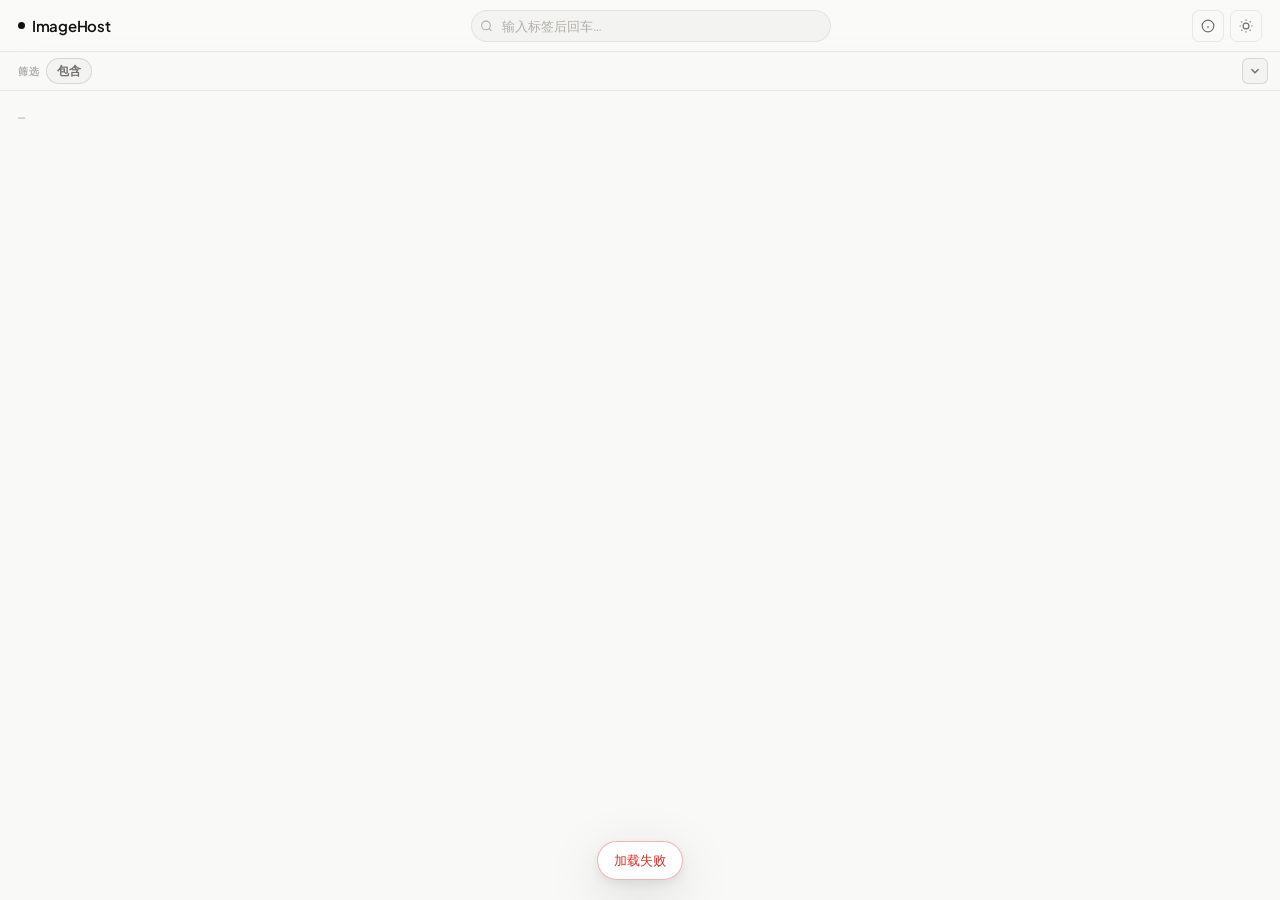
==== commit b601befc: "更新前端页面" ====
--- a/frontend/index.html
+++ b/frontend/index.html
@@ -17,29 +17,31 @@
     ImageHost
   </div>
   <div class="header-search">
-      <div class="search-box">
-        <svg viewBox="0 0 24 24" fill="none" stroke="currentColor" stroke-width="2">
-          <circle cx="11" cy="11" r="8"/><path d="m21 21-4.35-4.35"/>
-        </svg>
-        <div class="search-tags" id="searchTags"></div>
-        <input class="search-input" id="searchInput" type="text" placeholder="输入标签后回车…">
+      <div class="search-wrap">
+        <div class="search-box">
+          <svg class="ic-13" viewBox="0 0 24 24" fill="none" stroke="currentColor" stroke-width="2">
+            <circle cx="11" cy="11" r="8"/><path d="m21 21-4.35-4.35"/>
+          </svg>
+          <div class="search-tags" id="searchTags"></div>
+          <input class="search-input" id="searchInput" type="text" placeholder="输入标签后回车…">
+        </div>
         <div class="tag-suggest filter-tag-suggest" id="filterTagSuggest"></div>
       </div>
   </div>
   <div class="header-right">
     <!-- api help -->
     <button class="btn-icon" onclick="openApiHelp()" title="随机图片 API 说明">
-      <svg width="14" height="14" viewBox="0 0 24 24" fill="none" stroke="currentColor" stroke-width="2"><circle cx="12" cy="12" r="10"/><path d="M12 16v-4"/><path d="M12 8h.01"/></svg>
+      <svg class="ic" viewBox="0 0 24 24" fill="none" stroke="currentColor" stroke-width="2"><circle cx="12" cy="12" r="10"/><path d="M12 16v-4"/><path d="M12 8h.01"/></svg>
     </button>
     <!-- theme toggle -->
     <button class="btn-icon" onclick="toggleTheme()" title="切换主题">
       <span class="icon-sun">
-        <svg width="14" height="14" viewBox="0 0 24 24" fill="none" stroke="currentColor" stroke-width="2">
+        <svg class="ic" viewBox="0 0 24 24" fill="none" stroke="currentColor" stroke-width="2">
           <circle cx="12" cy="12" r="5"/><path d="M12 1v2M12 21v2M4.22 4.22l1.42 1.42M18.36 18.36l1.42 1.42M1 12h2M21 12h2M4.22 19.78l1.42-1.42M18.36 5.64l1.42-1.42"/>
         </svg>
       </span>
       <span class="icon-moon">
-        <svg width="14" height="14" viewBox="0 0 24 24" fill="none" stroke="currentColor" stroke-width="2">
+        <svg class="ic" viewBox="0 0 24 24" fill="none" stroke="currentColor" stroke-width="2">
           <path d="M21 12.79A9 9 0 1 1 11.21 3 7 7 0 0 0 21 12.79z"/>
         </svg>
       </span>
@@ -56,7 +58,7 @@
       <div id="tagPills" class="tag-pills"></div>
     </div>
     <button class="tagrow-toggle" id="tagrowToggle" type="button" onclick="toggleTagBar()" title="展开所有标签" aria-expanded="false" aria-controls="tagPanel">
-      <svg class="tgl-chev" width="14" height="14" viewBox="0 0 24 24" fill="none" stroke="currentColor" stroke-width="3"><path d="m6 9 6 6 6-6"/></svg>
+      <svg class="ic tgl-chev" viewBox="0 0 24 24" fill="none" stroke="currentColor" stroke-width="2.5"><path d="m6 9 6 6 6-6"/></svg>
     </button>
   </div>
   <div class="tag-panel" id="tagPanel"></div>
@@ -90,8 +92,12 @@
 
 <!-- LIGHTBOX -->
 <div class="lb" id="lb" onclick="lbBgClick(event)">
-  <button class="lb-nav lb-prev" onclick="lbNav(-1)">&#8249;</button>
-  <button class="lb-nav lb-next" onclick="lbNav(1)">&#8250;</button>
+  <button class="lb-nav lb-prev" onclick="lbNav(-1)" title="上一张" aria-label="上一张">
+    <svg class="ic-22" viewBox="0 0 24 24" fill="none" stroke="currentColor" stroke-width="2.5"><polyline points="15 18 9 12 15 6"/></svg>
+  </button>
+  <button class="lb-nav lb-next" onclick="lbNav(1)" title="下一张" aria-label="下一张">
+    <svg class="ic-22" viewBox="0 0 24 24" fill="none" stroke="currentColor" stroke-width="2.5"><polyline points="9 18 15 12 9 6"/></svg>
+  </button>
   <button class="lb-close" onclick="closeLb()">✕</button>
   <div class="lb-caption" id="lbTitle"></div>
   <div class="lb-stage">
@@ -117,15 +123,15 @@
 
   <div class="lb-bar">
     <button class="lbtn" id="lbCopyW" onclick="lbCopy('webp')">
-      <svg width="11" height="11" viewBox="0 0 24 24" fill="none" stroke="currentColor" stroke-width="2"><rect x="9" y="9" width="13" height="13" rx="2"/><path d="M5 15H4a2 2 0 0 1-2-2V4a2 2 0 0 1 2-2h9a2 2 0 0 1 2 2v1"/></svg>
+      <svg class="ic-12" viewBox="0 0 24 24" fill="none" stroke="currentColor" stroke-width="2"><rect x="9" y="9" width="13" height="13" rx="2"/><path d="M5 15H4a2 2 0 0 1-2-2V4a2 2 0 0 1 2-2h9a2 2 0 0 1 2 2v1"/></svg>
       WebP 链接
     </button>
     <button class="lbtn" id="lbCopyO" onclick="lbCopy('orig')">
-      <svg width="11" height="11" viewBox="0 0 24 24" fill="none" stroke="currentColor" stroke-width="2"><rect x="9" y="9" width="13" height="13" rx="2"/><path d="M5 15H4a2 2 0 0 1-2-2V4a2 2 0 0 1 2-2h9a2 2 0 0 1 2 2v1"/></svg>
+      <svg class="ic-12" viewBox="0 0 24 24" fill="none" stroke="currentColor" stroke-width="2"><rect x="9" y="9" width="13" height="13" rx="2"/><path d="M5 15H4a2 2 0 0 1-2-2V4a2 2 0 0 1 2-2h9a2 2 0 0 1 2 2v1"/></svg>
       原图链接
     </button>
     <button class="lbtn" onclick="triggerDl()">
-      <svg width="11" height="11" viewBox="0 0 24 24" fill="none" stroke="currentColor" stroke-width="2"><path d="M21 15v4a2 2 0 0 1-2 2H5a2 2 0 0 1-2-2v-4"/><polyline points="7 10 12 15 17 10"/><line x1="12" y1="15" x2="12" y2="3"/></svg>
+      <svg class="ic-12" viewBox="0 0 24 24" fill="none" stroke="currentColor" stroke-width="2"><path d="M21 15v4a2 2 0 0 1-2 2H5a2 2 0 0 1-2-2v-4"/><polyline points="7 10 12 15 17 10"/><line x1="12" y1="15" x2="12" y2="3"/></svg>
       下载原图
     </button>
   </div>
@@ -217,7 +223,7 @@
     loadImgs(true);
   });
   document.addEventListener('click', e=>{
-    if(!e.target.closest('.search-box')) closeTagSuggestions('filter');
+    if(!e.target.closest('.search-wrap')) closeTagSuggestions('filter');
   });
   document.getElementById('lb').addEventListener('click', e=>{
     const p = document.getElementById('urlPanel');
@@ -794,7 +800,7 @@
     <label class="card-select" title="选择图片" onclick="event.stopPropagation()" onmousedown="event.stopPropagation()">
       <input type="checkbox" onchange="toggleSelect(${img.id}, this.checked)">
       <span class="card-select-box">
-        <svg viewBox="0 0 24 24" fill="none" stroke="currentColor" stroke-width="3"><polyline points="20 6 9 17 4 12"/></svg>
+        <svg class="ic-13" viewBox="0 0 24 24" fill="none" stroke="currentColor" stroke-width="2.5"><polyline points="20 6 9 17 4 12"/></svg>
       </span>
     </label>
     <img alt="" decoding="async" width="${w}" height="${h}">
@@ -802,10 +808,10 @@
       <div class="card-title">${cardTitle}</div>
       <div class="card-btns">
         <button class="card-action" title="复制链接" onclick="event.stopPropagation();copyUrl('${webpFull}',this)">
-          <svg viewBox="0 0 24 24" fill="none" stroke="currentColor" stroke-width="2"><rect x="9" y="9" width="13" height="13" rx="2"/><path d="M5 15H4a2 2 0 0 1-2-2V4a2 2 0 0 1 2-2h9a2 2 0 0 1 2 2v1"/></svg>
+          <svg class="ic-13" viewBox="0 0 24 24" fill="none" stroke="currentColor" stroke-width="2"><rect x="9" y="9" width="13" height="13" rx="2"/><path d="M5 15H4a2 2 0 0 1-2-2V4a2 2 0 0 1 2-2h9a2 2 0 0 1 2 2v1"/></svg>
         </button>
         <button class="card-action" title="下载原图" onclick="event.stopPropagation();dlFile('${img.orig_url}','${origName}')">
-          <svg viewBox="0 0 24 24" fill="none" stroke="currentColor" stroke-width="2"><path d="M21 15v4a2 2 0 0 1-2 2H5a2 2 0 0 1-2-2v-4"/><polyline points="7 10 12 15 17 10"/><line x1="12" y1="15" x2="12" y2="3"/></svg>
+          <svg class="ic-13" viewBox="0 0 24 24" fill="none" stroke="currentColor" stroke-width="2"><path d="M21 15v4a2 2 0 0 1-2 2H5a2 2 0 0 1-2-2v-4"/><polyline points="7 10 12 15 17 10"/><line x1="12" y1="15" x2="12" y2="3"/></svg>
         </button>
       </div>
     </div>`;
@@ -899,7 +905,7 @@
 async function copyUrl(url, btn){
   const ok = await smartCopy(url);
   if(ok){
-    if(btn){ const o=btn.innerHTML; btn.innerHTML='<svg viewBox="0 0 24 24" fill="none" stroke="currentColor" stroke-width="2.5" width="13" height="13"><polyline points="20 6 9 17 4 12"/></svg>'; setTimeout(()=>btn.innerHTML=o,1400); }
+    if(btn){ const o=btn.innerHTML; btn.innerHTML='<svg class="ic-13" viewBox="0 0 24 24" fill="none" stroke="currentColor" stroke-width="2.5"><polyline points="20 6 9 17 4 12"/></svg>'; setTimeout(()=>btn.innerHTML=o,1400); }
     toast('链接已复制');
   } else {
     prompt('复制链接：', url);
--- a/frontend/style.css
+++ b/frontend/style.css
@@ -65,6 +65,16 @@
 a { text-decoration: none; color: inherit; }
 button { font-family: var(--font); cursor: pointer; }
 
+/* ── ICONS ──
+   All glyphs live in a 24×24 viewBox. Icons are block-level so they never
+   sit on the text baseline; sizes are owned by CSS classes below, not by
+   hard-coded width/height attributes. */
+svg { display: block; flex-shrink: 0; vertical-align: middle; }
+.ic    { width: 14px; height: 14px; }
+.ic-12 { width: 12px; height: 12px; }
+.ic-13 { width: 13px; height: 13px; }
+.ic-22 { width: 22px; height: 22px; }
+
 /* ── HEADER ── */
 .header {
   position: sticky; top: 0; z-index: 300;
@@ -96,8 +106,14 @@
 .header-search {
   flex: 1; display: flex; justify-content: center;
 }
+/* positioned (overflow-free) wrapper so the suggest dropdown is never clipped */
+.search-wrap {
+  position: relative;
+  width: 100%;
+  max-width: 360px;
+}
 .search-box {
-  position: relative; width: 100%; max-width: 360px;
+  position: relative; width: 100%;
   height: 32px;
   background: var(--c-surface2);
   border: 1px solid var(--c-border);
@@ -110,9 +126,9 @@
 }
 .search-box::-webkit-scrollbar { display: none; }
 .search-box:focus-within { border-color: var(--c-border2); background: var(--c-surface); }
-.search-box svg {
-  position: absolute; left: 10px; top: 50%; transform: translateY(-50%);
-  width: 13px; height: 13px; color: var(--c-text3); pointer-events: none;
+.search-box .ic-13 {
+  position: absolute; left: 8px; top: 50%; transform: translateY(-50%);
+  color: var(--c-text3); pointer-events: none;
 }
 .search-tags { display: contents; }
 .search-chip {
@@ -253,10 +269,11 @@
   white-space: nowrap; flex-shrink: 0;
 }
 .tag-mode-toggle {
+  display: inline-flex; align-items: center; justify-content: center;
   height: 26px; padding: 0 10px; border-radius: 99px;
   border: 1px solid var(--c-border2);
   background: var(--c-surface2); color: var(--c-text2);
-  font-size: 12px; font-weight: 600; flex-shrink: 0;
+  font-size: 12px; font-weight: 600; line-height: 1.6; flex-shrink: 0;
   cursor: pointer; transition: all .15s;
 }
 .tag-mode-toggle:hover { background: var(--c-surface3); color: var(--c-text); }
@@ -443,9 +460,7 @@
   color: #fff;
   transition: background .15s, border-color .15s;
 }
-.card-select-box svg {
-  width: 13px;
-  height: 13px;
+.card-select-box .ic-13 {
   opacity: 0;
   transform: scale(.8);
   transition: opacity .12s, transform .12s;
@@ -455,7 +470,7 @@
   border-color: var(--c-ink);
   color: var(--c-ink-fg);
 }
-.card.selected .card-select-box svg {
+.card.selected .card-select-box .ic-13 {
   opacity: 1;
   transform: scale(1);
 }
@@ -501,7 +516,6 @@
 .card-action:hover { background: rgba(255,255,255,.28); }
 .card-action.del { background: rgba(220,50,40,.45); }
 .card-action.del:hover { background: rgba(220,50,40,.72); }
-.card-action svg { width: 13px; height: 13px; }
 
 .gif-chip {
   position: absolute; top: 8px; right: 8px;
@@ -761,7 +775,7 @@
   position: absolute; top: 50%; transform: translateY(-50%);
   background: rgba(255,255,255,.08); border: 1px solid rgba(255,255,255,.11);
   color: #fff; border-radius: var(--r-sm);
-  width: 36px; height: 52px; cursor: pointer; font-size: 18px;
+  width: 36px; height: 52px; cursor: pointer;
   display: flex; align-items: center; justify-content: center;
   backdrop-filter: blur(4px); transition: background .15s;
 }
@@ -993,7 +1007,7 @@
   }
   .header { flex-wrap: wrap; height: auto; padding-top: 8px; padding-bottom: 8px; gap: 8px 10px; }
   .header-search { order: 3; flex-basis: 100%; justify-content: center; padding: 0 2px; }
-  .search-box { max-width: none; }
+  .search-wrap { max-width: none; }
   .hide-mobile { display: none !important; }
   .main { padding: 12px; }
   .lb { padding: 48px 42px 72px; }
